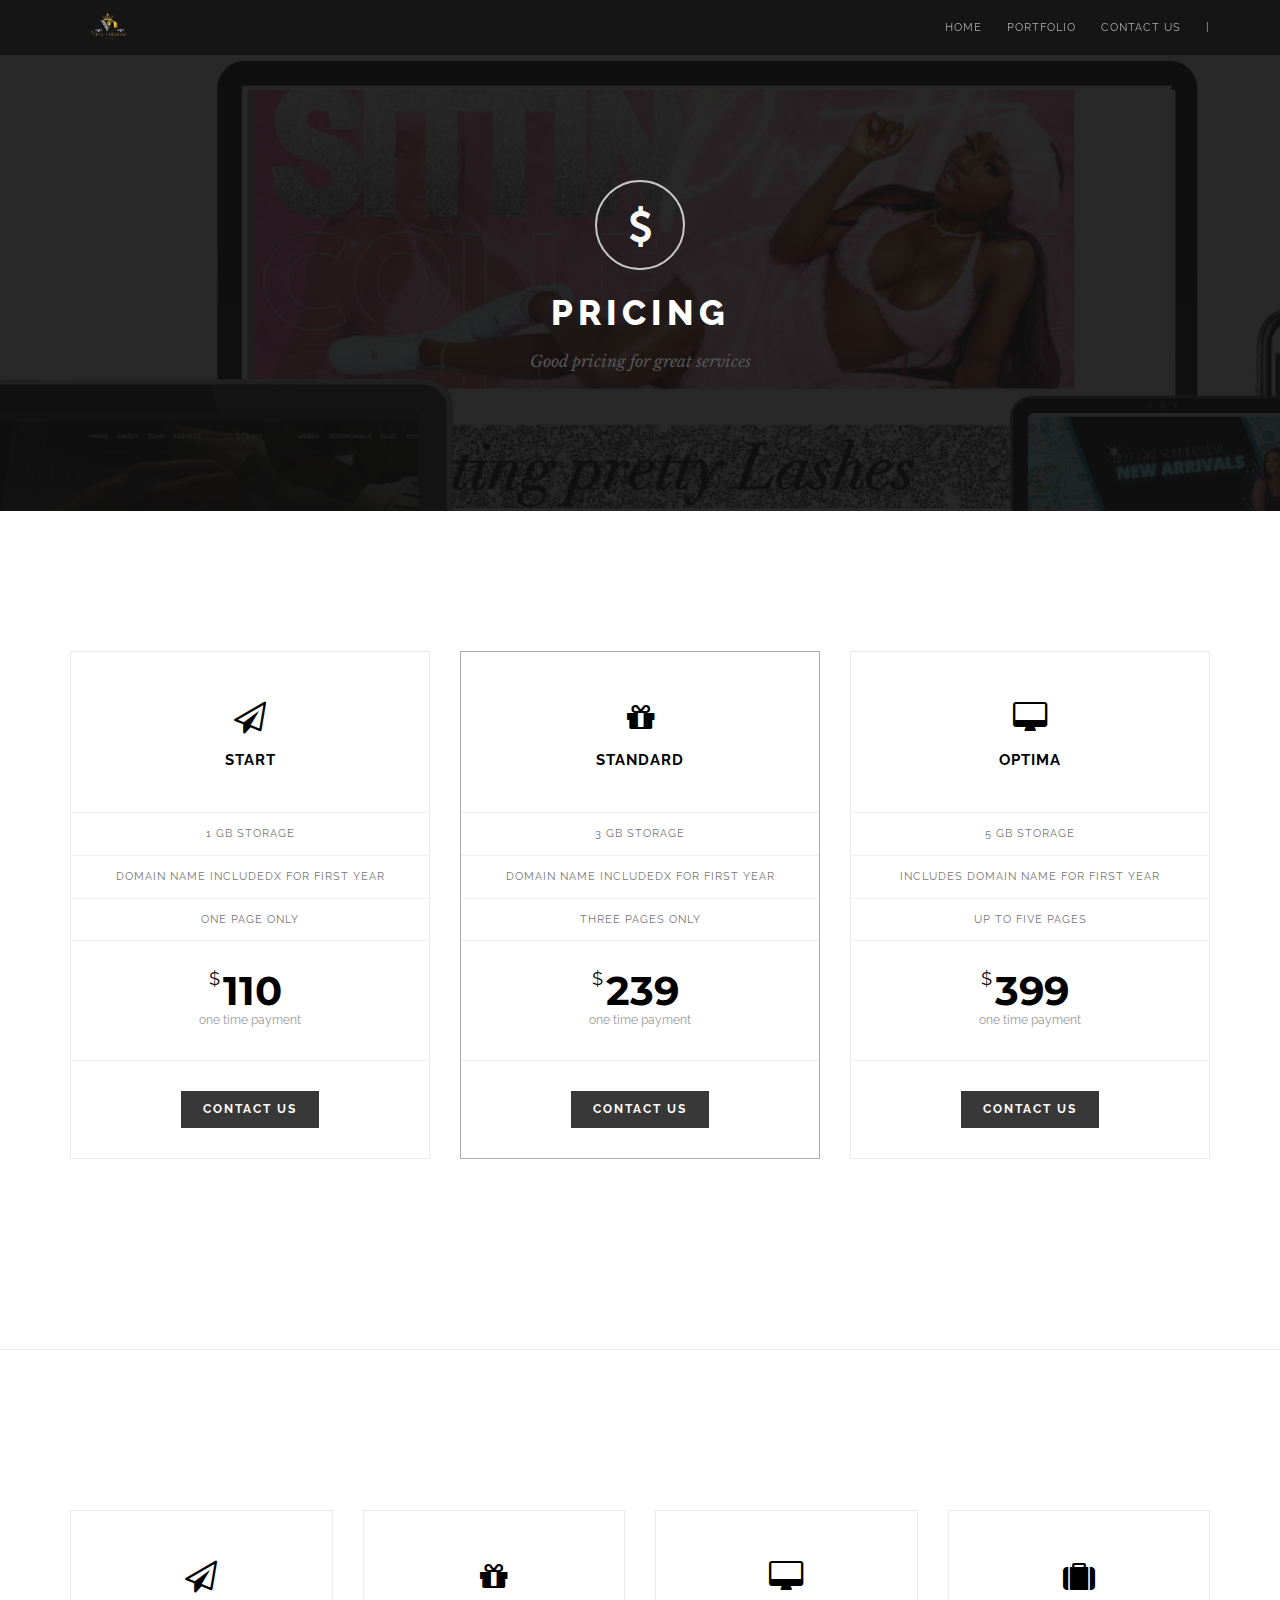
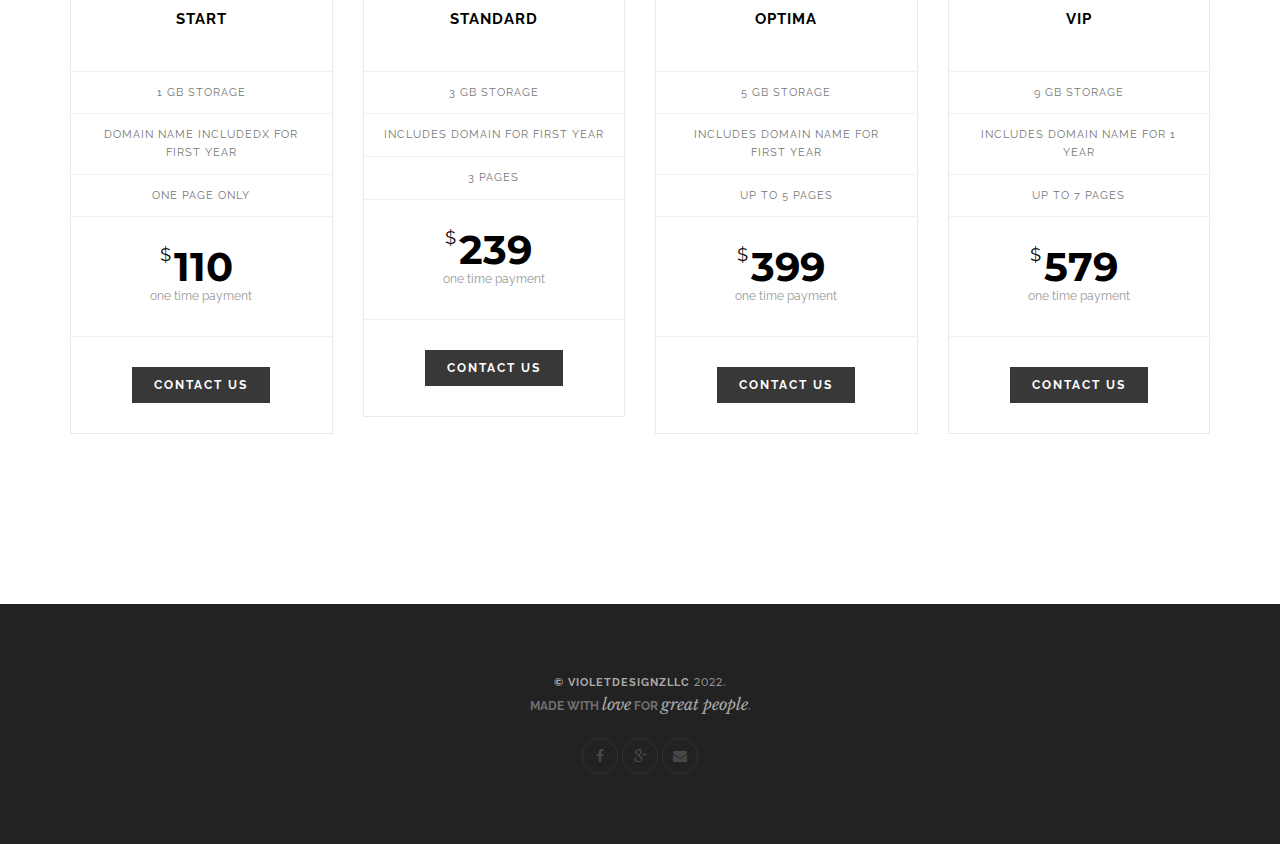
==== pricing.html @ d128a562 "Update pricing.html" ====
<!-- Change the value of lang="en" attribute if your website's language is not English.
You can find the code of your language here - https://www.w3schools.com/tags/ref_language_codes.asp -->
<!DOCTYPE html>
<html lang="en">

<head>
    <title>Pricing | violet-designz</title>
    <meta name="description" content="">
    <meta name="keywords" content="">
    <meta charset="utf-8">
    <!--[if IE]><meta http-equiv='X-UA-Compatible' content='IE=edge,chrome=1'><![endif]-->
    <meta name="viewport" content="width=device-width, initial-scale=1.0" />
    <!-- Favicons -->
    <link rel="shortcut icon" href="images/favicon.png">
    <link rel="apple-touch-icon" href="images/apple-touch-icon.png">
    <link rel="apple-touch-icon" sizes="72x72" href="images/apple-touch-icon-72x72.png">
    <link rel="apple-touch-icon" sizes="114x114" href="images/apple-touch-icon-114x114.png">
    <!-- CSS -->
    <link rel="stylesheet" href="css/bootstrap.min.css">
    <link rel="stylesheet" href="css/style.css">
    <link rel="stylesheet" href="css/style-responsive.css">

    <link rel="stylesheet" href="css/animate.css">
    <link rel="stylesheet" href="css/animations.min.css">
    <link rel="stylesheet" href="css/vertical-rhythm.min.css">
    <link rel="stylesheet" href="css/owl.carousel.css">
    <link rel="stylesheet" href="css/magnific-popup.css">


    <!-- Color Schemes :: Uncomment one for apply :: -->
    <!-- <link rel="stylesheet" href="css/colors/orange.css"> -->
    <!-- <link rel="stylesheet" href="css/colors/yellow.css"> -->
    <!-- <link rel="stylesheet" href="css/colors/green.css"> -->
    <!-- <link rel="stylesheet" href="css/colors/cyan.css"> -->
    <!-- <link rel="stylesheet" href="css/colors/azure.css"> -->
    <!-- <link rel="stylesheet" href="css/colors/blue.css"> -->
    <!-- <link rel="stylesheet" href="css/colors/blue-extra.css"> -->
    <!-- <link rel="stylesheet" href="css/colors/purple.css"> -->
    <!-- <link rel="stylesheet" href="css/colors/purple-extra.css"> -->
    <!-- <link rel="stylesheet" href="css/colors/brown.css"> -->
    <!-- <link rel="stylesheet" href="css/colors/brown-extra.css"> -->
    <!-- <link rel="stylesheet" href="css/colors/red-extra.css"> -->
    <!-- <link rel="stylesheet" href="css/colors/pink.css"> -->
    <!-- <link rel="stylesheet" href="css/colors/black.css"> -->

</head>

<body class="appear-animate">

    <!-- Page Loader -->
    <div class="page-loader">
        <b class="spinner">Loading...</b>
    </div>
    <!-- End Page Loader -->

    <!-- Page Wrap -->
    <div class="page" id="top">


        <!-- Navigation panel -->
        <nav class="main-nav dark stick-fixed">
            <div class="container relative clearfix">

                <!-- Logo ( * your text or image into link tag *) -->
                <div class="nav-logo-wrap local-scroll">
                    <a href="#top" class="logo"><img src="img/logo.png" width="80" height="27" alt="" /></a>
                </div>

                <div class="mobile-nav"><i class="fa fa-bars"></i></div>

                <!-- Main Menu -->
                <div class="inner-nav desktop-nav">
                    <ul class="clearlist scroll-nav local-scroll">
                        <li class="active"><a href="index.html">Home</a></li>
                        <li><a href="#portfolio">Portfolio</a></li>
                        <li><a href="index.html">Contact us</a></li>
                        <li class="hidden-xs hidden-sm hidden-md"><a>|</a></li>


                    </ul>
                </div>

            </div>
        </nav>
        <!-- End Navigation panel -->


        <!-- Home Section -->
        <section class="page-section bg-dark-alfa-90" data-background="img/computerimg.png">
            <div class="container relative pt-40">

                <div class="align-center">

                    <div class="big-icon">
                        <i class="fa fa-usd"></i>
                    </div>

                    <h3 class="section-title">Pricing</h3>

                    <div class="section-heading">Good pricing for great services</div>

                </div>

            </div>
        </section>
        <!-- End Home Section -->


        <!-- Section -->
        <section class="page-section">
            <div class="container">

                <!-- Pricing row -->
                <div class="row multi-columns-row">

                    <!-- Pricing Item -->
                    <div class="col-sm-4 col-md-4 col-lg-4">
                        <div class="pricing-item">
                            <div class="pricing-item-inner">
                                <div class="pricing-wrap">

                                    <!-- Icon (Simple-line-icons) -->
                                    <div class="pricing-icon">
                                        <i class="fa fa-paper-plane-o"></i>
                                    </div>

                                    <!-- Pricing Title -->
                                    <div class="pricing-title">
                                        Start
                                    </div>

                                    <!-- Pricing Features -->
                                    <div class="pricing-features">
                                        <ul class="sf-list pr-list">
                                            <li>1 Gb Storage</li>
                                            <li> Domain Name includedx for first year</li>
                                            <li>one page only</li>
                                        </ul>
                                    </div>



                                    <div class="pricing-num">
                                        <sup>$</sup>110
                                    </div>

                                    <div class="pr-per">
                                        one time payment
                                    </div>

                                    <!-- Button -->
                                    <div class="pr-button">
                                        <a href="ui-forms.html" class="btn btn-mod">Contact Us</a>
                                    </div>

                                </div>
                            </div>
                        </div>
                    </div>
                    <!-- End Pricing Item -->

                    <!-- Pricing Item -->
                    <div class="col-sm-4 col-md-4 col-lg-4">
                        <div class="pricing-item main">
                            <div class="pricing-item-inner">
                                <div class="pricing-wrap">

                                    <!-- Icon (Simple-line-icons) -->
                                    <div class="pricing-icon">
                                        <i class="fa fa-gift"></i>
                                    </div>

                                    <!-- Pricing Title -->
                                    <div class="pricing-title">
                                        Standard
                                    </div>

                                    <!-- Pricing Features -->
                                    <div class="pricing-features">
                                        <ul class="sf-list pr-list">
                                            <li>3 Gb Storage</li>
                                            <li>DOMAIN NAME INCLUDEDX FOR FIRST YEAR</li>
                                            <li>three pages only</li>
                                        </ul>
                                    </div>



                                    <div class="pricing-num">
                                        <sup>$</sup>239
                                    </div>

                                    <div class="pr-per">
                                        one time payment
                                    </div>


                                    <!-- Button -->
                                    <div class="pr-button">
                                        <a href="ui-forms.html" class="btn btn-mod">Contact Us</a>
                                    </div>

                                </div>
                            </div>
                        </div>
                    </div>
                    <!-- End Pricing Item -->

                    <!-- Pricing Item -->
                    <div class="col-sm-4 col-md-4 col-lg-4">
                        <div class="pricing-item">
                            <div class="pricing-item-inner">
                                <div class="pricing-wrap">

                                    <!-- Icon (Simple-line-icons) -->
                                    <div class="pricing-icon">
                                        <i class="fa fa-desktop"></i>
                                    </div>

                                    <!-- Pricing Title -->
                                    <div class="pricing-title">
                                        Optima
                                    </div>

                                    <!-- Pricing Features -->
                                    <div class="pricing-features">
                                        <ul class="sf-list pr-list">
                                            <li>5 Gb Storage</li>
                                            <li>includes domain name for first year</li>
                                            <li>up to five pages</li>
                                        </ul>
                                    </div>



                                    <div class="pricing-num">
                                        <sup>$</sup>399
                                    </div>

                                    <div class="pr-per">
                                        one time payment
                                    </div>


                                    <!-- Button -->
                                    <div class="pr-button">
                                        <a href="ui-forms.html" class="btn btn-mod">Contact Us</a>
                                    </div>

                                </div>
                            </div>
                        </div>
                    </div>
                    <!-- End Pricing Item -->

                </div>
                <!-- End Pricing row -->

            </div>
        </section>
        <!-- End Section -->

        <hr />

        <!-- Section -->
        <section class="page-section">
            <div class="container">

                <!-- Pricing row -->
                <div class="row multi-columns-row">

                    <!-- Pricing Item -->
                    <div class="col-sm-6 col-md-3 col-lg-3">
                        <div class="pricing-item">
                            <div class="pricing-item-inner">
                                <div class="pricing-wrap">

                                    <!-- Icon (Simple-line-icons) -->
                                    <div class="pricing-icon">
                                        <i class="fa fa-paper-plane-o"></i>
                                    </div>

                                    <!-- Pricing Title -->
                                    <div class="pricing-title">
                                        Start
                                    </div>

                                    <!-- Pricing Features -->
                                    <div class="pricing-features">
                                        <ul class="sf-list pr-list">
                                            <li>1 Gb Storage</li>
                                            <li> Domain Name includedx for first year</li>
                                            <li>one page only</li>
                                        </ul>
                                    </div>



                                    <div class="pricing-num">
                                        <sup>$</sup>110
                                    </div>

                                    <div class="pr-per">
                                        one time payment
                                    </div>

                                    <!-- Button -->
                                    <div class="pr-button">
                                        <a href="ui-forms.html" class="btn btn-mod">Contact Us</a>
                                    </div>

                                </div>
                            </div>
                        </div>
                    </div>
                    <!-- End Pricing Item -->

                    <!-- Pricing Item -->
                    <div class="col-sm-6 col-md-3 col-lg-3">
                        <div class="pricing-item">
                            <div class="pricing-item-inner">
                                <div class="pricing-wrap">

                                    <!-- Icon (Simple-line-icons) -->
                                    <div class="pricing-icon">
                                        <i class="fa fa-gift"></i>
                                    </div>

                                    <!-- Pricing Title -->
                                    <div class="pricing-title">
                                        Standard
                                    </div>

                                    <!-- Pricing Features -->
                                    <div class="pricing-features">
                                        <ul class="sf-list pr-list">
                                            <li>3 Gb Storage</li>
                                            <li>includes domain for first year</li>
                                            <li>3 pages</li>
                                        </ul>
                                    </div>



                                    <div class="pricing-num">
                                        <sup>$</sup>239
                                    </div>

                                    <div class="pr-per">
                                        one time payment
                                    </div>


                                    <!-- Button -->
                                    <div class="pr-button">
                                        <a href="ui-forms.html" class="btn btn-mod">Contact Us</a>
                                    </div>

                                </div>
                            </div>
                        </div>
                    </div>
                    <!-- End Pricing Item -->

                    <!-- Pricing Item -->
                    <div class="col-sm-6 col-md-3 col-lg-3">
                        <div class="pricing-item">
                            <div class="pricing-item-inner">
                                <div class="pricing-wrap">

                                    <!-- Icon (Simple-line-icons) -->
                                    <div class="pricing-icon">
                                        <i class="fa fa-desktop"></i>
                                    </div>

                                    <!-- Pricing Title -->
                                    <div class="pricing-title">
                                        Optima
                                    </div>

                                    <!-- Pricing Features -->
                                    <div class="pricing-features">
                                        <ul class="sf-list pr-list">
                                            <li>5 Gb Storage</li>
                                            <li>includes domain name for first year</li>
                                            <li>up to 5 pages</li>
                                        </ul>
                                    </div>



                                    <div class="pricing-num">
                                        <sup>$</sup>399
                                    </div>

                                    <div class="pr-per">
                                        one time payment
                                    </div>


                                    <!-- Button -->
                                    <div class="pr-button">
                                        <a href="ui-forms.html" class="btn btn-mod">Contact Us</a>
                                    </div>

                                </div>
                            </div>
                        </div>
                    </div>
                    <!-- End Pricing Item -->

                    <!-- Pricing Item -->
                    <div class="col-sm-6 col-md-3 col-lg-3">
                        <div class="pricing-item">
                            <div class="pricing-item-inner">
                                <div class="pricing-wrap">

                                    <!-- Icon (Simple-line-icons) -->
                                    <div class="pricing-icon">
                                        <i class="fa fa-suitcase"></i>
                                    </div>

                                    <!-- Pricing Title -->
                                    <div class="pricing-title">
                                        VIP
                                    </div>

                                    <!-- Pricing Features -->
                                    <div class="pricing-features">
                                        <ul class="pr-list">
                                            <li>9 Gb Storage</li>
                                            <li>includes domain name for 1 year</li>
                                            <li>up to 7 pages</li>
                                        </ul>
                                    </div>



                                    <div class="pricing-num">
                                        <sup>$</sup>579
                                    </div>

                                    <div class="pr-per">
                                        one time payment
                                    </div>

                                    <!-- Button -->
                                    <div class="pr-button">
                                        <a href="ui-forms.html" class="btn btn-mod">Contact Us</a>
                                    </div>

                                </div>
                            </div>
                        </div>
                    </div>
                    <!-- End Pricing Item -->

                </div>
                <!-- End Pricing row -->

            </div>
        </section>
        <!-- End Section -->


        <!-- Foter -->
        <footer class="small-section bg-dark footer">
            <div class="container">

                <!-- Footer Text -->
                <div class="footer-text">

                    <!-- Copyright -->
                    <div class="footer-copy">
                        <a href="http://themeforest.net/user/theme-guru/portfolio" target="_blank">&copy;
                            violetdesignzllc
                            <span class="number">2022</span></a>.
                    </div>
                    <!-- End Copyright -->

                    <div class="footer-made">
                        Made with <span class="serif">love</span>
                        for <span class="serif">great people</span>.
                    </div>

                </div>
                <!-- End Footer Text -->

                <!-- Social Links -->
                <div class="footer-social-links">
                    <div class="social-links tooltip-bot">
                        <a href="https://www.facebook.com/adrienne.gossett.5" title="Facebook" target="_blank"><i
                                class="fa fa-facebook"></i></a>
                        <a href="https://www.google.com/search?q=violet%20designz&rlz=1C5CHFA_enUS908US909&oq=violetdesignz&aqs=chrome..69i57.3572j0j15&sourceid=chrome&ie=UTF-8&tbs=lf:1,lf_ui:2&tbm=lcl&rflfq=1&num=10&rldimm=7537184799913082734&lqi=Cg52aW9sZXQgZGVzaWdueloQIg52aW9sZXQgZGVzaWduepIBEHdlYnNpdGVfZGVzaWduZXKqARYQASoSIg52aW9sZXQgZGVzaWdueigA&ved=2ahUKEwjJqZjlqOf4AhUcDkQIHR7uCV4QvS56BAgWEAE&sa=X&rlst=f"
                            title="Google+" target="_blank"><i class="fa fa-google-plus"></i></a>
                        <a href="violetdesignzllc@gmail.com" title="E-mail" target="_blank"><i
                                class="fa fa-envelope"></i></a>
                    </div>
                </div>
                <!-- End Social Links -->

            </div>
        </footer>
        <!-- End Foter -->


    </div>
    <!-- End Page Wrap -->




    <!-- JS -->
    <script type="text/javascript" src="js/jquery-3.5.1.min.js"></script>
    <script type="text/javascript" src="js/jquery-migrate-1.4.1.min.js"></script>
    <script type="text/javascript" src="js/jquery-migrate-1.2.1.min.js"></script>
    <script type="text/javascript" src="js/jquery.easing.1.3.js"></script>
    <script type="text/javascript" src="js/bootstrap.min.js"></script>
    <script type="text/javascript" src="js/SmoothScroll.js"></script>
    <script type="text/javascript" src="js/jquery.scrollTo.min.js"></script>
    <script type="text/javascript" src="js/jquery.localScroll.min.js"></script>
    <script type="text/javascript" src="js/jquery.ba-hashchange.min.js"></script>
    <script type="text/javascript" src="js/jquery.viewport.mini.js"></script>
    <script type="text/javascript" src="js/jquery.countTo.js"></script>
    <script type="text/javascript" src="js/jquery.appear.js"></script>
    <script type="text/javascript" src="js/jquery.sticky.js"></script>
    <script type="text/javascript" src="js/jquery.parallax-1.1.3.js"></script>
    <script type="text/javascript" src="js/jquery.fitvids.js"></script>
    <script type="text/javascript" src="js/owl.carousel.min.js"></script>
    <script type="text/javascript" src="js/isotope.pkgd.min.js"></script>
    <script type="text/javascript" src="js/imagesloaded.pkgd.min.js"></script>
    <script type="text/javascript" src="js/jquery.magnific-popup.min.js"></script>
    <script type="text/javascript" src="js/all.js"></script>
    <script type="text/javascript" src="js/contact-form.js"></script>
    <script type="text/javascript" src="js/animations.min.js"></script>
    <!--[if lt IE 10]><script type="text/javascript" src="js/placeholder.js"></script><![endif]-->

</body>

</html>
---- css/style.css ----
@charset "utf-8";
/*------------------------------------------------------------------
[Master Stylesheet]

Project:    BigStream
Version:    1.5.9
Last change:    11.09.2018
Primary use:    MultiPurpose One Page Template  
-------------------------------------------------------------------*/

@import "font-awesome.min.css";
@import "simple-line-icons.css";
@import url(https://fonts.googleapis.com/css?family=Raleway:300,400,700,800);
@import url(https://fonts.googleapis.com/css?family=Libre+Baskerville:400,700,400italic);
@import url(https://fonts.googleapis.com/css?family=Montserrat:700,400&text=1234567890);


/*------------------------------------------------------------------
[Table of contents]

1. Common styles
2. Page loader / .page-loader
3. Typography
4. Buttons
5. Forms fields
6. Home sections / .home-section
    6.1. Home content
    6.2. Scroll down icon
    6.3. Headings styles
7. Compact bar / .nav-bar-compact
8. Classic menu bar / .main-nav
9. Sections styles / .page-section, .small-section, .split-section
10. Services / .service-grid
11. Alternative services / .alt-service-grid
12. Team / .team-grid
13. Features
14. Benefits (Process)
15. Counters
16. Portfolio / #portfolio
    16.1. Works filter
    16.2. Works grid
    16.3. Works full view
17. Banner section
18. Testimonial
    18.1. Logotypes
19. Last posts (blog section)
20. Newsletter
21. Contact section
    21.1. Contact form
22. Bottom menu / .bot-menu
23. Google maps  /.google-map
24. Footer / .footer
25. Blog
    25.1. Pagination
    25.2. Comments
    25.3. Sidebar
26. Pricing
27. Shortcodes
    27.1. Owl Carousel
    27.2. Tabs
    27.3. Tabs minimal
    27.4. Alert messages
    27.5. Accordion
    27.6. Toggle
    27.7. Progress bars
    27.8. Font icons examples
    27.9. Intro page
28. Bootstrap multicolumn grid


/*------------------------------------------------------------------
# [Color codes]

# Red (active elements, links) #e41919
# Black (text) #000
# Dark #222
# Dark Lighter #252525
# Gray #f4f4f4
# Gray Lighter #f8f8f8
# Mid grey #5f5f5f
# Borders #e9e9e9
# Orange #f47631
# Yellow #ffce02
# Cyan #27c5c3
# Green #58bf44
# Blue #43a5de
# Purple #375acc
# Red #e13939
# */


/*------------------------------------------------------------------
[Typography]

Body:               14px/1.6 Raleway, arial, sans-serif;
Headers:            Raleway, arial, sans-serif;
Serif:              Libre Baskerville", "Times New Roman", Times, serif;
Section Title:      35px/1.3 Raleway, arial, sans-serif;
Section Heading:    16px/1.3 Libre Baskerville", "Times New Roman", Times, serif;
Section Text:       17px/1.8 Raleway, arial, sans-serif;

-------------------------------------------------------------------*/


/* ==============================
   Common styles
   ============================== */

.align-center {
	text-align: center !important;
}

.align-left {
	text-align: left !important;
}

.align-right {
	text-align: right !important;
}

.left {
	float: left !important;
}

.right {
	float: right !important;
}

.relative {
	position: relative;
}

.hidden {
	display: none;
}

.inline-block {
	display: inline-block;
}

.white {
	color: #fff !important;
}

.black {
	color: #000 !important;
}

.color {
	color: #e41919 !important;
}

.stick-fixed {
	position: fixed !important;
	top: 0;
	left: 0;
}

::-moz-selection {
	color: #fff;
	background: #000;
}

::-webkit-selection {
	color: #fff;
	background: #000;
}

::selection {
	color: #fff;
	background: #000;
}

.animate,
.animate * {
	-webkit-transition: all 0.27s cubic-bezier(0.000, 0.000, 0.580, 1.000);
	-moz-transition: all 0.27s cubic-bezier(0.000, 0.000, 0.580, 1.000);
	-o-transition: all 0.27s cubic-bezier(0.000, 0.000, 0.580, 1.000);
	-ms-transition: all 0.27s cubic-bezier(0.000, 0.000, 0.580, 1.000);
	transition: all 0.27s cubic-bezier(0.000, 0.000, 0.580, 1.000);
}

.no-animate,
.no-animate * {
	-webkit-transition: 0 none !important;
	-moz-transition: 0 none !important;
	-ms-transition: 0 none !important;
	-o-transition: 0 none !important;
	transition: 0 none !important;
}

.shadow {
	-webkit-box-shadow: 0px 3px 50px rgba(0, 0, 0, .15);
	-moz-box-shadow: 0px 3px 50px rgba(0, 0, 0, .15);
	box-shadow: 0px 3px 50px rgba(0, 0, 0, .15);
}

.white-shadow {
	-webkit-box-shadow: 0px 0px 200px rgba(255, 255, 255, .2);
	-moz-box-shadow: 0px 0px 200px rgba(255, 255, 255, .2);
	box-shadow: 0px 0px 200px rgba(255, 255, 255, .2);
}

.clearlist,
.clearlist li {
	list-style: none;
	padding: 0;
	margin: 0;
	background: none;
}

.full-wrapper {
	margin: 0 2%;
}

html {
	overflow-y: scroll;
	-ms-overflow-style: scrollbar;
}

html,
body {
	height: 100%;
	-webkit-font-smoothing: antialiased;
}

.page {
	overflow: hidden;
}

.body-masked {
	display: none;
	width: 100%;
	height: 100%;
	position: fixed;
	top: 0;
	left: 0;
	background: #fff url(../images/loader.gif) no-repeat center center;
	z-index: 100000;
}

.mask-delay {
	-webkit-animation-delay: 0.75s;
	-moz-animation-delay: 0.75s;
	animation-delay: 0.75s;
}

.mask-speed {
	-webkit-animation-duration: 0.25s !important;
	-moz-animation-duration: 0.25s !important;
	animation-duration: 0.25s !important;
}

iframe {
	border: none;
}

a,
b,
div,
ul,
li {
	-webkit-tap-highlight-color: rgba(0, 0, 0, 0);
	-webkit-tap-highlight-color: transparent;
	-moz-outline-: none;
}

a:focus,
a:active {
	-moz-outline: none;
	outline: none;
}

img:not([draggable]),
embed,
object,
video {
	max-width: 100%;
	height: auto;
}


/* ==============================
   Page loader
   ============================== */


.page-loader {
	display: block;
	width: 100%;
	height: 100%;
	position: fixed;
	top: 0;
	left: 0;
	background: #dadada;
	z-index: 100000;
}

@-webkit-keyframes spinner {
	0% {
		-webkit-transform: rotate(0deg);
		-moz-transform: rotate(0deg);
		-ms-transform: rotate(0deg);
		-o-transform: rotate(0deg);
		transform: rotate(0deg);
	}

	100% {
		-webkit-transform: rotate(360deg);
		-moz-transform: rotate(360deg);
		-ms-transform: rotate(360deg);
		-o-transform: rotate(360deg);
		transform: rotate(360deg);
	}
}

@-moz-keyframes spinner {
	0% {
		-webkit-transform: rotate(0deg);
		-moz-transform: rotate(0deg);
		-ms-transform: rotate(0deg);
		-o-transform: rotate(0deg);
		transform: rotate(0deg);
	}

	100% {
		-webkit-transform: rotate(360deg);
		-moz-transform: rotate(360deg);
		-ms-transform: rotate(360deg);
		-o-transform: rotate(360deg);
		transform: rotate(360deg);
	}
}

@-o-keyframes spinner {
	0% {
		-webkit-transform: rotate(0deg);
		-moz-transform: rotate(0deg);
		-ms-transform: rotate(0deg);
		-o-transform: rotate(0deg);
		transform: rotate(0deg);
	}

	100% {
		-webkit-transform: rotate(360deg);
		-moz-transform: rotate(360deg);
		-ms-transform: rotate(360deg);
		-o-transform: rotate(360deg);
		transform: rotate(360deg);
	}
}

@keyframes spinner {
	0% {
		-webkit-transform: rotate(0deg);
		-moz-transform: rotate(0deg);
		-ms-transform: rotate(0deg);
		-o-transform: rotate(0deg);
		transform: rotate(0deg);
	}

	100% {
		-webkit-transform: rotate(360deg);
		-moz-transform: rotate(360deg);
		-ms-transform: rotate(360deg);
		-o-transform: rotate(360deg);
		transform: rotate(360deg);
	}
}

.spinner {
	display: inline-block;
	width: 8em;
	height: 8em;
	margin: 1.5em;
	margin: -4em 0 0 -4em;
	position: absolute;
	top: 50%;
	left: 50%;
	color: #999;
	background: #f1f1f1;
	text-align: center;
	line-height: 8em;
	font-weight: 400;

	-webkit-border-radius: 50%;
	-moz-border-radius: 50%;
	border-radius: 50%;
}

/* :not(:required) hides this rule from IE9 and below */
.spinner:not(:required) {
	-webkit-animation: spinner 1500ms infinite linear;
	-moz-animation: spinner 1500ms infinite linear;
	-ms-animation: spinner 1500ms infinite linear;
	-o-animation: spinner 1500ms infinite linear;
	animation: spinner 1500ms infinite linear;
	-webkit-border-radius: 0.5em;
	-moz-border-radius: 0.5em;
	-ms-border-radius: 0.5em;
	-o-border-radius: 0.5em;
	border-radius: 0.5em;
	-webkit-box-shadow: #f7f7f7 1.5em 0 0 0, #f7f7f7 1.1em 1.1em 0 0, #f7f7f7 0 1.5em 0 0, #f7f7f7 -1.1em 1.1em 0 0, #f7f7f7 -1.5em 0 0 0, #f7f7f7 -1.1em -1.1em 0 0, #f7f7f7 0 -1.5em 0 0, #f7f7f7 1.1em -1.1em 0 0;
	-moz-box-shadow: #f7f7f7 1.5em 0 0 0, #f7f7f7 1.1em 1.1em 0 0, #f7f7f7 0 1.5em 0 0, #f7f7f7 -1.1em 1.1em 0 0, #f7f7f7 -1.5em 0 0 0, #f7f7f7 -1.1em -1.1em 0 0, #f7f7f7 0 -1.5em 0 0, #f7f7f7 1.1em -1.1em 0 0;
	box-shadow: #f7f7f7 1.5em 0 0 0, #f7f7f7 1.1em 1.1em 0 0, #f7f7f7 0 1.5em 0 0, #f7f7f7 -1.1em 1.1em 0 0, #f7f7f7 -1.5em 0 0 0, #f7f7f7 -1.1em -1.1em 0 0, #f7f7f7 0 -1.5em 0 0, #f7f7f7 1.1em -1.1em 0 0;
	background: none;
	display: inline-block;
	font-size: 16px;
	width: 1em;
	height: 1em;
	overflow: hidden;
	text-indent: 100%;
	margin: -0.5em 0 0 -0.5em;
	position: absolute;
	top: 50%;
	left: 50%;

}


/* ==============================
   Typography
   ============================== */

body {
	color: #000;
	font-size: 14px;
	font-family: Raleway, arial, sans-serif;
	line-height: 1.6;
	-webkit-font-smoothing: antialiased;
}

a {
	color: #e41919;
	text-decoration: none;
}

a:hover {
	color: #e41919;
	text-decoration: underline;
}

h1,
h2,
h3,
h4,
h5,
h6 {
	line-height: 1.4;
	font-weight: 700;
}

h1 {
	font-size: 32px;
}

h2 {
	font-size: 28px;
}

p {
	margin: 0 0 1.5em 0;
}

ul,
ol {
	margin: 0 0 1.5em 0;
}

blockquote {
	margin: 3em 0 3em 0;
	border-width: 1px;
	border: 1px solid #eaeaea;
	padding: 2em;
	background: none;
	text-align: left;
	font-family: "Libre Baskerville", "Times New Roman", Times, serif;
	font-size: 13px;
	font-style: normal;
	line-height: 1.7;
	color: #777;
}

blockquote p {
	margin-bottom: 1em;
	font-size: 18px;
	font-style: normal;
	color: #212121;
	line-height: 1.6;
}

blockquote footer {
	margin-top: -10px;
	font-size: 13px;
	font-family: Raleway, arial, sans-serif;
}

dl dt {
	margin-bottom: 5px;
}

dl dd {
	margin-bottom: 15px;
}

pre {
	background-color: #f9f9f9;
	border-color: #ddd;

}

hr {
	background-color: #eaeaea;
}

hr.white {
	border-color: rgba(255, 255, 255, .35);
	background: rgba(255, 255, 255, .35);
}

hr.black {
	border-color: rgba(0, 0, 0, .85);
	background: rgba(0, 0, 0, .85);
}

.uppercase {
	text-transform: uppercase;
	letter-spacing: 1px;
}

.serif {
	font-family: "Libre Baskerville", "Times New Roman", Times, serif;
	font-style: italic;
	font-weight: normal;
}

.normal {
	font-weight: normal;
}

.strong {
	font-weight: 700 !important;
}

.lead {
	margin: 1em 0 2em 0;
	font-size: 140%;
	line-height: 1.6;
}

.text {
	font-size: 16px;
	font-weight: 300;
	color: #5f5f5f;
	line-height: 1.8;
}

.text h1,
.text h2,
.text h3,
.text h4,
.text h5,
.text h6 {
	color: #000;
}

.number {
	font-family: Montserrat, arial, sans-serif;
	font-weight: 400;
}

.big-icon {
	display: block;
	width: 90px;
	height: 90px;
	margin: 0 auto 20px;
	border: 2px solid rgba(255, 255, 255, .75);
	text-align: center;
	line-height: 90px;
	font-size: 40px;
	color: rgba(255, 255, 255, .97);

	-webkit-border-radius: 50%;
	-moz-border-radius: 50%;
	border-radius: 50%;

	-webkit-transition: all 0.27s cubic-bezier(0.000, 0.000, 0.580, 1.000);
	-moz-transition: all 0.27s cubic-bezier(0.000, 0.000, 0.580, 1.000);
	-o-transition: all 0.27s cubic-bezier(0.000, 0.000, 0.580, 1.000);
	-ms-transition: all 0.27s cubic-bezier(0.000, 0.000, 0.580, 1.000);
	transition: all 0.27s cubic-bezier(0.000, 0.000, 0.580, 1.000);
}

.big-icon .fa-play {
	position: relative;
	left: 3px;
}

.big-icon-link {
	display: inline-block;
	text-decoration: none;
}

.big-icon-link:hover {
	border-color: transparent !important;
}

.big-icon-link:hover .big-icon {
	border-color: #fff;
	color: #fff;

	-webkit-transition: 0 none !important;
	-moz-transition: 0 none !important;
	-ms-transition: 0 none !important;
	-o-transition: 0 none !important;
	transition: 0 none !important;
}

.big-icon-link:active .big-icon {
	-webkit-transform: scale(0.99);
	-moz-transform: scale(0.99);
	-o-transform: scale(0.99);
	-ms-transform: scale(0.99);
	transform: scale(0.99);
}

.wide-heading {
	display: block;
	margin-bottom: 10px;
	font-size: 48px;
	font-weight: 800;
	letter-spacing: 5px;
	text-align: center;
	text-transform: uppercase;
	color: rgba(255, 255, 255, .87);

	-webkit-transition: all 0.27s cubic-bezier(0.000, 0.000, 0.580, 1.000);
	-moz-transition: all 0.27s cubic-bezier(0.000, 0.000, 0.580, 1.000);
	-o-transition: all 0.27s cubic-bezier(0.000, 0.000, 0.580, 1.000);
	-ms-transition: all 0.27s cubic-bezier(0.000, 0.000, 0.580, 1.000);
	transition: all 0.27s cubic-bezier(0.000, 0.000, 0.580, 1.000);
}

.big-icon-link:hover,
.big-icon-link:hover .wide-heading {
	color: #fff;
	text-decoration: none;
}

.sub-heading {
	font-family: "Libre Baskerville", "Times New Roman", Times, serif;
	font-size: 16px;
	font-style: italic;
	text-align: center;
	line-height: 1.3;
	color: rgba(255, 255, 255, .75);
}

.big-icon.black {
	color: #000;
	border-color: rgba(0, 0, 0, .75);
}

.big-icon-link:hover .big-icon.black {
	color: #000;
	border-color: #000;
}

.wide-heading.black {
	color: rgba(0, 0, 0, .87);
}

.big-icon-link.black:hover,
.big-icon-link:hover .wide-heading.black {
	color: #000;
	text-decoration: none;
}

.sub-heading.black {
	color: rgba(0, 0, 0, .75);
}



/* ==============================
   Buttons
   ============================== */

.btn-mod,
a.btn-mod {
	-moz-box-sizing: border-box;
	box-sizing: border-box;
	padding: 8px 20px 7px;
	color: #fff;
	background: rgba(34, 34, 34, .9);
	border: 2px solid transparent;
	font-size: 12px;
	font-weight: 700;
	text-transform: uppercase;
	text-decoration: none;
	letter-spacing: 2px;

	-webkit-border-radius: 0;
	-moz-border-radius: 0;
	border-radius: 0;

	-webkit-transition: all 0.2s cubic-bezier(0.000, 0.000, 0.580, 1.000);
	-moz-transition: all 0.2s cubic-bezier(0.000, 0.000, 0.580, 1.000);
	-o-transition: all 0.2s cubic-bezier(0.000, 0.000, 0.580, 1.000);
	-ms-transition: all 0.2s cubic-bezier(0.000, 0.000, 0.580, 1.000);
	transition: all 0.2s cubic-bezier(0.000, 0.000, 0.580, 1.000);
}

.btn-mod:hover,
.btn-mod:focus,
a.btn-mod:hover,
a.btn-mod:focus {
	font-weight: 700;
	color: rgba(255, 255, 255, .85);
	background: rgba(0, 0, 0, .7);
	text-decoration: none;
}

.btn-mod:active {
	cursor: pointer !important;
}

.btn-mod.btn-small {
	padding: 6px 15px 5px;
	font-size: 11px;
	letter-spacing: 1px;
}

.btn-mod.btn-medium {
	padding: 12px 27px 11px;
	font-size: 12px;
}

.btn-mod.btn-large {
	padding: 15px 40px 14px;
	font-size: 13px;
}

.btn-mod.btn-glass {
	color: rgba(255, 255, 255, .75);
	background: rgba(0, 0, 0, .40);
}

.btn-mod.btn-glass:hover,
.btn-mod.btn-glass:focus {
	color: rgba(255, 255, 255, 1);
	background: rgba(0, 0, 0, 1);
}

.btn-mod.btn-border {
	color: #151515;
	border: 2px solid #151515;
	background: transparent;
}

.btn-mod.btn-border:hover,
.btn-mod.btn-border:focus {
	color: #fff;
	border-color: transparent;
	background: #000;
}

.btn-mod.btn-border-c {
	color: #e41919;
	border: 2px solid #e41919;
	background: transparent;
}

.btn-mod.btn-border-c:hover,
.btn-mod.btn-border-c:focus {
	color: #fff;
	border-color: transparent;
	background: #e41919;
}

.btn-mod.btn-border-w {
	color: #fff;
	border: 2px solid rgba(255, 255, 255, .75);
	background: transparent;
}

.btn-mod.btn-border-w:hover,
.btn-mod.btn-border-w:focus {
	color: #000;
	border-color: transparent;
	background: #fff;
}

.btn-mod.btn-w {
	color: #000;
	background: rgba(255, 255, 255, .9);
}

.btn-mod.btn-w:hover,
.btn-mod.btn-w:focus {
	color: #000;
	background: #fff;
}

.btn-mod.btn-w-color {
	color: #e41919;
	background: #fff;
}

.btn-mod.btn-w-color:hover,
.btn-mod.btn-w-color:focus {
	color: #151515;
	background: #fff;
}

.btn-mod.btn-color {
	color: #fff;
	background: #e41919;
}

.btn-mod.btn-color:hover,
.btn-mod.btn-color:focus {
	color: #fff;
	background: #e41919;
	opacity: .85;
}

.btn-mod.btn-circle {
	-webkit-border-radius: 30px;
	-moz-border-radius: 30px;
	border-radius: 30px;
}

.btn-icon {
	position: relative;
	border: none;
	overflow: hidden;
}

.btn-icon.btn-small {
	overflow: hidden;
}

.btn-icon>span {
	width: 100%;
	height: 50px;
	line-height: 50px;
	margin-top: -25px;
	position: absolute;
	top: 50%;
	left: 0;
	color: #e41919;
	font-size: 48px;
	opacity: .2;

	-webkit-transition: all 0.2s cubic-bezier(0.000, 0.000, 0.580, 1.000);
	-moz-transition: all 0.2s cubic-bezier(0.000, 0.000, 0.580, 1.000);
	-o-transition: all 0.2s cubic-bezier(0.000, 0.000, 0.580, 1.000);
	-ms-transition: all 0.2s cubic-bezier(0.000, 0.000, 0.580, 1.000);
	transition: all 0.2s cubic-bezier(0.000, 0.000, 0.580, 1.000);
}

.btn-icon:hover>span {
	opacity: 0;

	-webkit-transform: scale(2);
	-moz-transform: scale(2);
	-o-transform: scale(2);
	-ms-transform: scale(2);
	transform: scale(2);
}

.btn-icon>span.white {
	color: #fff;
}

.btn-icon>span.black {
	color: #000;
}

.btn-full {
	width: 100%;
}


/* ==============================
   Forms fields
   ============================== */

.form input[type="text"],
.form input[type="email"],
.form input[type="number"],
.form input[type="url"],
.form input[type="search"],
.form input[type="tel"],
.form input[type="password"],
.form input[type="date"],
.form input[type="color"],
.form select {
	height: 38px;
	font-size: 11px;
	font-weight: 400;
	text-transform: uppercase;
	letter-spacing: 1px;
	color: #777;
	border: 1px solid #e9e9e9;

	-webkit-border-radius: 0;
	-moz-border-radius: 0;
	border-radius: 0;

	-webkit-box-shadow: none;
	-moz-box-shadow: none;
	box-shadow: none;
}

.form select {
	font-size: 12px;
}

.form select[multiple] {
	height: auto;
}

.form input[type="text"]:hover,
.form input[type="email"]:hover,
.form input[type="number"]:hover,
.form input[type="url"]:hover,
.form input[type="search"]:hover,
.form input[type="tel"]:hover,
.form input[type="password"]:hover,
.form input[type="date"]:hover,
.form input[type="color"]:hover,
.form select:hover {
	border-color: #ccc;
}

.form input[type="text"]:focus,
.form input[type="email"]:focus,
.form input[type="number"]:focus,
.form input[type="url"]:focus,
.form input[type="search"]:focus,
.form input[type="tel"]:focus,
.form input[type="password"]:focus,
.form input[type="date"]:focus,
.form input[type="color"]:focus,
.form select:focus {
	color: #151515;
	border-color: #151515;
	-webkit-box-shadow: 0 0 3px rgba(21, 21, 21, .3);
	-moz-box-shadow: 0 0 3px rgba(21, 21, 21, .3);
	box-shadow: 0 0 3px rgba(21, 21, 21, .3);
}

.form input[type="text"].input-lg,
.form input[type="email"].input-lg,
.form input[type="number"].input-lg,
.form input[type="url"].input-lg,
.form input[type="search"].input-lg,
.form input[type="tel"].input-lg,
.form input[type="password"].input-lg,
.form input[type="date"].input-lg,
.form input[type="color"].input-lg,
.form select.input-lg {
	height: 48px;
}

.form input[type="text"].input-sm,
.form input[type="email"].input-sm,
.form input[type="number"].input-sm,
.form input[type="url"].input-sm,
.form input[type="search"].input-sm,
.form input[type="tel"].input-sm,
.form input[type="password"].input-sm,
.form input[type="date"].input-sm,
.form input[type="color"].input-sm,
.form select.input-sm {
	height: 28px;
}

.form textarea {
	font-size: 11px;
	font-weight: 400;
	text-transform: uppercase !important;
	letter-spacing: 1px;
	color: #777;
	border-color: #e9e9e9;

	-webkit-box-shadow: none;
	-moz-box-shadow: none;
	box-shadow: none;

	-webkit-border-radius: 0;
	-moz-border-radius: 0;
	border-radius: 0;
}

.form textarea:hover {
	border-color: #ccc;
}

.form textarea:focus {
	color: #151515;
	border-color: #151515;
	-webkit-box-shadow: 0 0 3px rgba(21, 21, 21, .3);
	-moz-box-shadow: 0 0 3px rgba(21, 21, 21, .3);
	box-shadow: 0 0 3px rgba(21, 21, 21, .3);
}

.form .form-group {
	margin-bottom: 10px;
}


/* ==============================
   Home sections
   ============================== */

/*
 * Header common styles
 */

.home-section {
	width: 100%;
	display: block;
	position: relative;
	overflow: hidden;
	background-repeat: no-repeat;
	background-attachment: fixed;
	background-position: center center;
	-webkit-background-size: cover;
	-moz-background-size: cover;
	-o-background-size: cover;
	background-size: cover;
}

.home-content {
	display: table;
	width: 100%;
	height: 100%;
	text-align: center;
}


/* Home content */

.home-content {
	position: relative;
}

.home-text {
	display: table-cell;
	height: 100%;
	vertical-align: middle;
}

/* Scroll down icon */

@-webkit-keyframes scroll-down-anim {
	0% {
		top: -7px;
	}

	50% {
		top: 3px;
	}

	100% {
		top: -7px;
	}
}

@-moz-keyframes scroll-down-anim {
	0% {
		top: -7px;
	}

	50% {
		top: 3px;
	}

	100% {
		top: -7px;
	}
}

@-o-keyframes scroll-down-anim {
	0% {
		top: -7px;
	}

	50% {
		top: 3px;
	}

	100% {
		top: -7px;
	}
}

@keyframes scroll-down-anim {
	0% {
		top: -7px;
	}

	50% {
		top: 3px;
	}

	100% {
		top: -7px;
	}
}

.scroll-down {
	width: 150px;
	height: 43px;
	margin-left: -75px;
	line-height: 43px;
	white-space: nowrap;
	position: absolute;
	bottom: 30px;
	left: 50%;
	font-size: 11px;
	font-weight: 700;
	letter-spacing: 3px;
	text-decoration: none;
	text-align: center;
	text-transform: uppercase;
	color: rgba(255, 255, 255, .5) !important;

	-webkit-transition: all 500ms cubic-bezier(0.250, 0.460, 0.450, 0.940);
	-moz-transition: all 500ms cubic-bezier(0.250, 0.460, 0.450, 0.940);
	-o-transition: all 500ms cubic-bezier(0.250, 0.460, 0.450, 0.940);
	transition: all 500ms cubic-bezier(0.250, 0.460, 0.450, 0.940);

}


.scroll-down:hover,
.scroll-down:focus {
	text-decoration: none;
	letter-spacing: 6px;
	color: rgba(255, 255, 255, 0) !important;
}

.scroll-down.static,
.scroll-down.static {
	color: rgba(255, 255, 255, .4) !important;
}

.scroll-down.static:hover,
.scroll-down.static:focus {
	letter-spacing: 3px;
	color: rgba(255, 255, 255, .85) !important;
}

.scroll-down-icon {
	width: 26px;
	height: 100%;
	margin-left: -13px;
	position: absolute;
	top: 0;
	left: 50%;
	border: 2px solid rgba(255, 255, 255, .35);

	-moz-border-radius: 13px;
	-webkit-border-radius: 13px;
	border-radius: 13px;

	-webkit-transition: all 500ms cubic-bezier(0.250, 0.460, 0.450, 0.940);
	-moz-transition: all 500ms cubic-bezier(0.250, 0.460, 0.450, 0.940);
	-o-transition: all 500ms cubic-bezier(0.250, 0.460, 0.450, 0.940);
	transition: all 500ms cubic-bezier(0.250, 0.460, 0.450, 0.940);

	-webkit-animation: scroll-down-anim 1s infinite;
	-moz-animation: scroll-down-anim 1s infinite;
	-o-animation: scroll-down-anim 1s infinite;
	animation: scroll-down-anim 1s infinite;
}

.scroll-down-icon:after {
	content: " ";
	width: 2px;
	height: 12px;
	position: absolute;
	top: 0;
	left: 50%;
	margin-left: -1px;
	background: rgba(255, 255, 255, .35);

	-webkit-transition: all 0.27s cubic-bezier(0.000, 0.000, 0.580, 1.000);
	-moz-transition: all 0.27s cubic-bezier(0.000, 0.000, 0.580, 1.000);
	-o-transition: all 0.27s cubic-bezier(0.000, 0.000, 0.580, 1.000);
	-ms-transition: all 0.27s cubic-bezier(0.000, 0.000, 0.580, 1.000);
	transition: all 0.27s cubic-bezier(0.000, 0.000, 0.580, 1.000);
}

.scroll-down:hover .scroll-down-icon {
	background: rgba(255, 255, 255, .7);
}

.scroll-down:hover .scroll-down-icon:after {
	background: rgba(0, 0, 0, .5);
}

.scroll-down.light:hover .scroll-down-icon:after,
.bg-color .scroll-down:hover .scroll-down-icon:after,
.bg-color-alfa .scroll-down:hover .scroll-down-icon:after,
.bg-color-alfa-30 .scroll-down:hover .scroll-down-icon:after,
.bg-color-alfa-50 .scroll-down:hover .scroll-down-icon:after,
.bg-color-alfa-70 .scroll-down:hover .scroll-down-icon:after,
.bg-color-alfa-90 .scroll-down:hover .scroll-down-icon:after {
	background: rgba(255, 255, 255, .15);
}


/* Animated header */

.ah-content {
	width: 100%;
	height: 100%;
	position: absolute;
	top: 0;
	left: 0;
}


/* 
 * Headings styles
 */


.hs-wrap {
	max-width: 570px;
	margin: 0 auto;
	padding: 47px 30px 53px;
	position: relative;
	text-align: center;

	-moz-box-sizing: border-box;
	-webkit-box-sizing: border-box;
	box-sizing: border-box;

	border: 4px double rgba(255, 255, 255, .6);
}

.hs-wrap-1 {
	max-width: 350px;
	margin: 0 auto;
	position: relative;
	text-align: center;

	-moz-box-sizing: border-box;
	-webkit-box-sizing: border-box;
	box-sizing: border-box;
}

.hs-image {
	position: absolute;
	bottom: -28px;
	right: -159px;
}

.hs-line-1 .serif,
.hs-line-2 .serif,
.hs-line-3 .serif,
.hs-line-4 .serif,
.hs-line-5 .serif,
.hs-line-6 .serif,
.hs-line-7 .serif,
.hs-line-8 .serif,
.hs-line-9 .serif,
.hs-line-10 .serif,
.hs-line-11 .serif,
.hs-line-12 .serif,
.hs-line-13 .serif,
.hs-line-14 .serif,
.hs-line-15 .serif {
	font-family: "Libre Baskerville", "Times New Roman", Times, serif;
	font-style: italic;
	font-weight: normal;
	text-transform: none;
	letter-spacing: normal;
}

.hs-line-1 {
	position: relative;
	font-size: 24px;
	letter-spacing: 2px;
	color: rgba(255, 255, 255, .8);
}

.hs-line-2 {
	position: relative;
	font-size: 72px;
	font-weight: 700;
	text-transform: uppercase;
	letter-spacing: 0.085em;
	line-height: 1.3;
	color: rgba(255, 255, 255, .85);
}

.hs-line-3 {
	position: relative;
	font-size: 13px;
	font-weight: 700;
	text-transform: uppercase;
	letter-spacing: 2px;
	color: rgba(255, 255, 255, .7);
}

.hs-line-4 {
	position: relative;
	font-size: 13px;
	font-weight: 400;
	text-transform: uppercase;
	letter-spacing: 3px;
	color: rgba(255, 255, 255, .85);
}

.hs-line-5 {
	position: relative;
	font-size: 62px;
	font-weight: 800;
	line-height: 0.65;
	text-transform: uppercase;
	letter-spacing: 0.32em;
	color: rgba(255, 255, 255, .85);
}

.hs-line-6 {
	position: relative;
	font-size: 24px;
	font-weight: 400;
	line-height: 1.2;
}

.hs-line-7 {
	position: relative;
	font-size: 64px;
	font-weight: 800;
	text-transform: uppercase;
	letter-spacing: 2px;
	line-height: 1.2;
}

.hs-line-8 {
	position: relative;
	font-size: 28px;
	font-weight: 400;
	line-height: 1.2;
}

.hs-line-8 strong {
	font-weight: 800;
}

.hs-line-9 {
	position: relative;
	font-size: 96px;
	font-weight: 800;
	text-transform: uppercase;
	letter-spacing: 2px;
	line-height: 1.2;
}

.hs-line-10 {
	display: inline-block;
	position: relative;
	padding: 15px 24px;
	background: rgba(0, 0, 0, .75);
	font-size: 12px;
	font-weight: 400;
	text-transform: uppercase;
	letter-spacing: 2px;
	color: rgba(255, 255, 255, .85);
}

.hs-line-10>span {
	margin: 0 10px;
}

.hs-line-10.highlight {
	background: #e41919;
	opacity: .65;
}

.hs-line-10.transparent {
	background: none;
	color: #aaa;
	padding: 0;
}

.hs-line-11 {
	position: relative;
	font-size: 30px;
	text-transform: uppercase;
	letter-spacing: 8px;
	line-height: 1.8;
}

.hs-line-12 {
	position: relative;
	font-size: 96px;
	font-weight: 800;
	line-height: 1;
	text-transform: uppercase;
	letter-spacing: 0.34em;
}

.hs-line-13 {
	position: relative;
	font-size: 96px;
	font-weight: 800;
	line-height: 1;
	text-transform: uppercase;
	letter-spacing: 0.195em;
}

.fullwidth-galley-content {
	position: absolute;
	top: 0;
	left: 0;
	width: 100%;
	z-index: 25;
}



/* ==============================
   Compact bar
   ============================== */

.nav-bar-compact {
	min-height: 40px;
	position: fixed;
	top: 10px;
	left: 10px;
	background: rgba(0, 0, 0, 0);
	cursor: pointer;

	-webkit-transition: all 500ms cubic-bezier(0.250, 0.460, 0.450, 0.940);
	-moz-transition: all 500ms cubic-bezier(0.250, 0.460, 0.450, 0.940);
	-o-transition: all 500ms cubic-bezier(0.250, 0.460, 0.450, 0.940);
	transition: all 500ms cubic-bezier(0.250, 0.460, 0.450, 0.940);

	z-index: 201;
}

.nbc-bg,
.js-nbc-bg {
	background: rgba(18, 18, 18, .93);
}

.nbc-logo-wrap {
	float: left;
	min-width: 120px;
	max-width: 250px;
	height: 65px;
	padding: 0 20px;

	-moz-box-sizing: border-box;
	-webkit-box-sizing: border-box;
	box-sizing: border-box;
}

.nbc-logo {
	display: block;
	width: 100%;
	height: auto;
	position: relative;
	left: 0;
	top: 50%;
	float: left;

	text-align: left;
	font-size: 18px;
	font-weight: 800;
	text-transform: uppercase;
	text-decoration: none;
	color: rgba(255, 255, 255, .9);

	-webkit-transform: translateY(-50%);
	-moz-transform: translateY(-50%);
	-o-transform: translateY(-50%);
	-ms-transform: translateY(-50%);
	transform: translateY(-50%);

	-webkit-transition: all 0.27s cubic-bezier(0.000, 0.000, 0.580, 1.000);
	-moz-transition: all 0.27s cubic-bezier(0.000, 0.000, 0.580, 1.000);
	-o-transition: all 0.27s cubic-bezier(0.000, 0.000, 0.580, 1.000);
	-ms-transition: all 0.27s cubic-bezier(0.000, 0.000, 0.580, 1.000);
	transition: all 0.27s cubic-bezier(0.000, 0.000, 0.580, 1.000);
}

.nbc-logo img {
	max-height: 100%;
}

.nbc-logo:hover {
	text-decoration: none;
	color: #fff;
}

.nbc-menu-button {
	width: 68px;
	height: 65px;
	position: relative;
	float: left;
	border-left: 1px solid rgba(255, 255, 255, .1);
}

.nbc-bg .nbc-menu-button,
.js-nbc-bg .nbc-menu-button {
	/*border-left: 1px solid rgba(255,255,255, .08);*/
}

.nbc-menu-icon {
	display: block;
	width: 27px;
	height: 3px;
	position: absolute;
	top: 50%;
	left: 50%;
	margin: -2px 0 0 -14px;
	background: rgba(255, 255, 255, .9);

	-webkit-transition: all 0.27s cubic-bezier(0.000, 0.000, 0.580, 1.000);
	-moz-transition: all 0.27s cubic-bezier(0.000, 0.000, 0.580, 1.000);
	-o-transition: all 0.27s cubic-bezier(0.000, 0.000, 0.580, 1.000);
	-ms-transition: all 0.27s cubic-bezier(0.000, 0.000, 0.580, 1.000);
	transition: all 0.27s cubic-bezier(0.000, 0.000, 0.580, 1.000);
}

.nbc-menu-button:active .nbc-menu-icon {
	-webkit-transform: translateX(1px) translateY(1px);
	-moz-transform: translateX(1px) translateY(1px);
	transform: translateX(1px) translateY(1px);
}

.nbc-bg .nbc-menu-icon,
.js-nbc-bg .nbc-menu-icon {
	opacity: 1;
}

.nbc-menu-icon:before {
	content: " ";
	width: 100%;
	height: 100%;
	position: absolute;
	top: -7px;
	left: 0;
	background: rgba(255, 255, 255, .9);

	-webkit-transition: background 0.27s cubic-bezier(0.000, 0.000, 0.580, 1.000);
	-moz-transition: background 0.27s cubic-bezier(0.000, 0.000, 0.580, 1.000);
	-o-transition: background 0.27s cubic-bezier(0.000, 0.000, 0.580, 1.000);
	-ms-transition: background 0.27s cubic-bezier(0.000, 0.000, 0.580, 1.000);
	transition: background 0.27s cubic-bezier(0.000, 0.000, 0.580, 1.000);
}

.nbc-menu-icon:after {
	content: " ";
	width: 100%;
	height: 100%;
	position: absolute;
	top: 7px;
	left: 0;
	background: rgba(255, 255, 255, .9);

	-webkit-transition: background 0.27s cubic-bezier(0.000, 0.000, 0.580, 1.000);
	-moz-transition: background 0.27s cubic-bezier(0.000, 0.000, 0.580, 1.000);
	-o-transition: background 0.27s cubic-bezier(0.000, 0.000, 0.580, 1.000);
	-ms-transition: background 0.27s cubic-bezier(0.000, 0.000, 0.580, 1.000);
	transition: background 0.27s cubic-bezier(0.000, 0.000, 0.580, 1.000);
}

.nav-bar-compact:hover,
.nav-bar-compact.js-opened,
.nbc-bg:hover,
.js-nbc-bg:hover {
	background: rgba(18, 18, 18, .93);
}

.nav-bar-compact:hover .nbc-menu-icon,
.nav-bar-compact.js-opened .nbc-menu-icon {
	background: rgba(255, 255, 255, .3);
}

.nav-bar-compact.js-opened .nbc-menu-icon {

	-webkit-transform: rotate(90deg);
	-moz-transform: rotate(90deg);
	-o-transform: rotate(90deg);
	-ms-transform: rotate(90deg);
	transform: rotate(90deg);

}

.nav-bar-compact:hover .nbc-menu-icon:before,
.nav-bar-compact.js-opened .nbc-menu-icon:before {
	background: rgba(255, 255, 255, .3);
}

.nav-bar-compact:hover .nbc-menu-icon:after,
.nav-bar-compact.js-opened .nbc-menu-icon:after {
	background: rgba(255, 255, 255, .3);
}

.nbc-menu-wrap {
	display: none;
	width: 100%;
	overflow-y: auto;
	position: absolute;
	top: 100%;
	left: 0;
	background: rgba(18, 18, 18, .93);
	border-top: 1px solid rgba(255, 255, 255, .1);
	opacity: 0;

	-moz-box-sizing: border-box;
	-webkit-box-sizing: border-box;
	box-sizing: border-box;

	-webkit-transition: all 0.19s cubic-bezier(0.000, 0.000, 0.580, 1.000);
	-moz-transition: all 0.19s cubic-bezier(0.000, 0.000, 0.580, 1.000);
	-o-transition: all 0.19s cubic-bezier(0.000, 0.000, 0.580, 1.000);
	-ms-transition: all 0.19s cubic-bezier(0.000, 0.000, 0.580, 1.000);
	transition: all 0.19s cubic-bezier(0.000, 0.000, 0.580, 1.000);

	-webkit-transform: perspective(200px) rotateX(15deg) scale(0.75);
	-moz-transform: perspective(200px) rotateX(15deg) scale(0.75);
	-o-transform: perspective(200px) rotateX(15deg) scale(0.75);
	-ms-transform: perspective(200px) rotateX(15deg) scale(0.75);
	transform: perspective(200px) rotateX(15deg) scale(0.75);

}

.nav-bar-compact.js-opened .nbc-menu-wrap {
	-webkit-transform: perspective(200px) rotateX(0deg) scale(1);
	-moz-transform: perspective(200px) rotateX(0deg) scale(1);
	-o-transform: perspective(200px) rotateX(0deg) scale(1);
	-ms-transform: perspective(200px) rotateX(0deg) scale(1);
	transform: perspective(200px) rotateX(0deg) scale(1);

	opacity: 1;
}

.nbc-menu-links,
.nbc-menu-links ul {
	margin: 0;
	padding: 10px 0;
	line-height: 1.3;
}

.nbc-menu-links ul.nbc-sub {
	padding: 0;
}

.nbc-menu-links a {
	display: block;
	position: relative;
	margin: 0;
	padding: 9px 20px;
	color: #999;
	font-size: 13px;
	font-weight: 700;
	text-transform: uppercase;
	text-decoration: none;
	cursor: pointer;

	-webkit-tap-highlight-color: rgba(255, 255, 255, .1);

	-webkit-transition: all 0.27s cubic-bezier(0.000, 0.000, 0.580, 1.000);
	-moz-transition: all 0.27s cubic-bezier(0.000, 0.000, 0.580, 1.000);
	-o-transition: all 0.27s cubic-bezier(0.000, 0.000, 0.580, 1.000);
	-ms-transition: all 0.27s cubic-bezier(0.000, 0.000, 0.580, 1.000);
	transition: all 0.27s cubic-bezier(0.000, 0.000, 0.580, 1.000);

	z-index: 11;
}

.no-touch .nbc-menu-links a:hover,
.nbc-menu-links a:active,
.nbc-menu-links li.js-opened>a {
	color: #d5d5d5;
	text-decoration: none;
}

.nbc-menu-links li {
	margin: 0;
	padding: 0;
	position: relative;
	overflow: hidden;
}

.nbc-menu-links li>a:before {
	content: "";
	display: block;
	width: 0;
	height: 100%;
	position: absolute;
	top: 0;
	left: 0;
	background: rgba(255, 255, 255, .1);

	-webkit-transition: all 0.27s cubic-bezier(0.000, 0.000, 0.580, 1.000);
	-moz-transition: all 0.27s cubic-bezier(0.000, 0.000, 0.580, 1.000);
	-o-transition: all 0.27s cubic-bezier(0.000, 0.000, 0.580, 1.000);
	-ms-transition: all 0.27s cubic-bezier(0.000, 0.000, 0.580, 1.000);
	transition: all 0.27s cubic-bezier(0.000, 0.000, 0.580, 1.000);

	z-index: 10;
}

.no-touch .nbc-menu-links li>a:hover:before {
	width: 100%;
}

.nbc-menu-links li>a:active,
.nbc-menu-links li a.active {
	color: #f5f5f5;
}

.nbc-menu-links li.js-opened:before {
	display: none;
}

.no-touch .nbc-menu-links li.js-opened>a:hover,
.nbc-menu-links li.js-opened>a:active {
	color: #fff;
}

.nbc-has-sub {}

.nbc-has-sub .fa {
	width: 17px;
	height: 17px;
	font-size: 14px;
	line-height: 16px;
	position: absolute;
	top: 50%;
	right: 10px;
	margin-top: -7px;
	text-align: center;
	border: 1px solid rgba(255, 255, 255, .1);

	-webkit-border-radius: 50%;
	-moz-border-radius: 50%;
	border-radius: 50%;
}

.js-opened>.nbc-has-sub>.fa {
	border-color: rgba(255, 255, 255, .4);
	line-height: 14px;
}

.nbc-sub {
	display: none;
	opacity: 0;
	position: relative;

	z-index: 10;
}

.nbc-sub>li>a {
	padding-left: 30px;
	padding-top: 5px;
	padding-bottom: 5px;
	font-size: 12px;
	font-weight: 400;
}

.nbc-menu-links li.js-opened .nbc-sub {
	opacity: 1;
}

/* Social links */

.nbc-social-links {
	padding: 5px 20px 10px;
	font-size: 14px;
}

.nbc-social-links>a {
	display: inline-block;
	width: 20px;
	height: 20px;
	line-height: 20px;
	text-align: left;
	text-decoration: none;
	color: #404040;
}

.nbc-social-links>a:hover {
	color: #999;

	-webkit-transition: all 0.27s cubic-bezier(0.000, 0.000, 0.580, 1.000);
	-moz-transition: all 0.27s cubic-bezier(0.000, 0.000, 0.580, 1.000);
	-o-transition: all 0.27s cubic-bezier(0.000, 0.000, 0.580, 1.000);
	-ms-transition: all 0.27s cubic-bezier(0.000, 0.000, 0.580, 1.000);
	transition: all 0.27s cubic-bezier(0.000, 0.000, 0.580, 1.000);
}


/* ==============================
   Classic menu bar
   ============================== */


/* Logo (in navigation panel)*/

.nav-logo-wrap {
	float: left;
	margin-right: 20px;
}

.nav-logo-wrap .logo {
	display: table-cell;
	vertical-align: middle;
	max-width: 100px;
	max-height: 100%;
}

.nav-logo-wrap .logo:before,
.nav-logo-wrap .logo:after {
	display: none;
}

.logo,
a.logo:hover {
	font-size: 18px;
	font-weight: 800;
	text-transform: uppercase;
	text-decoration: none;
	color: rgba(0, 0, 0, .9);
}

/*
 * Desktop nav
 */

.main-nav {
	width: 100%;
	height: 55px !important;
	position: relative;
	top: 0;
	left: 0;
	text-align: left;
	background: rgba(255, 255, 255, .97);

	-webkit-box-shadow: 0 1px 0 rgba(0, 0, 0, .05);
	-moz-box-shadow: 0 1px 0 rgba(0, 0, 0, .05);
	box-shadow: 0 1px 0 rgba(0, 0, 0, .05);

	z-index: 201;
}

.inner-nav {
	display: inline-block;
	position: relative;
	float: right;
}

.inner-nav ul {
	float: right;
	margin: auto;
	font-size: 11px;
	font-weight: 400;
	letter-spacing: 1px;
	text-transform: uppercase;
	text-align: center;
	line-height: 1.3;
}

.inner-nav ul li {
	float: left;
	margin-left: 30px;
	position: relative;
}

.inner-nav ul li a {
	color: #777;
	display: inline-block;
	-moz-box-sizing: border-box;
	-webkit-box-sizing: border-box;
	box-sizing: border-box;
	text-decoration: none;

	-webkit-transition: all 0.27s cubic-bezier(0.000, 0.000, 0.580, 1.000);
	-moz-transition: all 0.27s cubic-bezier(0.000, 0.000, 0.580, 1.000);
	-o-transition: all 0.27s cubic-bezier(0.000, 0.000, 0.580, 1.000);
	-ms-transition: all 0.27s cubic-bezier(0.000, 0.000, 0.580, 1.000);
	transition: all 0.27s cubic-bezier(0.000, 0.000, 0.580, 1.000);
}

.inner-nav ul>li:first-child>a {}

.inner-nav ul li a:hover,
.inner-nav ul li a.active {
	color: #000;
	text-decoration: none;
}

.inner-nav ul li a {
	height: 55px;
	line-height: 55px;
}

/* Menu sub */

.mn-sub {
	display: none;
	width: 170px;
	position: absolute;
	top: 100%;
	left: 0;
	padding: 0;
	background: rgba(18, 18, 18, .97);
}

.mn-sub li {
	display: block;
	width: 100%;
	margin: 0 !important;
}

.inner-nav ul li .mn-sub li a {
	display: block;
	width: 100%;
	height: auto !important;
	line-height: 1.3 !important;
	position: relative;
	-moz-box-sizing: border-box;
	box-sizing: border-box;
	margin: 0;
	padding: 12px 10px;
	text-align: left;
	border-left: none;
	border-right: none;
	border-bottom: 1px solid rgba(255, 255, 255, .1);
	color: #c0c0c0;
	cursor: pointer;
}

.inner-nav ul li .mn-sub li:last-child>a {
	border: none;
}

.mn-sub li a:hover,
.mn-sub li a.active {
	background: rgba(255, 255, 255, .04);
	color: #f0f0f0 !important;
}

.mn-sub li ul {
	left: auto;
	right: 100%;
	top: 0;
	border-right: 1px solid rgba(255, 255, 255, .07);
}

.inner-nav li .mn-sub.to-right {
	right: auto;
	left: 0;
}

.inner-nav li .mn-sub li ul.to-right {
	right: auto;
	left: 100%;
	top: 0;
	border-right: none;
	border-left: 1px solid rgba(255, 255, 255, .07);
}

.inner-nav li:last-child .mn-sub li ul {
	left: auto;
	right: 100%;
	top: 0;
	border-left: none;
	border-right: 1px solid rgba(255, 255, 255, .07);
}

.mobile-on .inner-nav li:last-child .mn-sub li ul {
	left: auto;
	right: auto;
	top: 0;
}


/*
 * Mobile nav
 */

.mobile-on .desktop-nav {
	display: none;
	width: 100%;
	position: absolute;
	top: 100%;
	left: 0;
	padding: 0 15px;

	z-index: 100;
}

.mobile-on .full-wrapper .desktop-nav {
	padding: 0;
}


.mobile-on .desktop-nav ul {
	width: 100%;
	float: none;
	background: rgba(18, 18, 18, .97);
	position: relative;
	overflow-x: hidden;
}

.mobile-on .desktop-nav>ul {
	overflow-y: auto;
}

.mobile-on .desktop-nav ul li {
	display: block;
	float: none !important;
	overflow: hidden;
}

.mobile-on .desktop-nav ul li ul {
	padding: 0;
	border-bottom: 1px solid rgba(255, 255, 255, .1);
}

.mobile-on .desktop-nav ul li a {
	display: block;
	width: 100%;
	height: 38px !important;
	line-height: 38px !important;
	position: relative;
	-webkit-box-sizing: border-box;
	-moz-box-sizing: border-box;
	box-sizing: border-box;
	padding: 0 10px;
	text-align: left;
	border-left: none;
	border-right: none;
	border-bottom: 1px solid rgba(255, 255, 255, .065);
	color: #999;
	cursor: pointer;
}

.mobile-on .desktop-nav ul li a:hover,
.mobile-on .desktop-nav ul li a.active {
	background: rgba(255, 255, 255, .03);
	color: #ddd;
}

/* Menu sub */

.mobile-on .mn-has-sub>.fa {
	display: block;
	width: 17px;
	height: 17px;
	font-size: 14px;
	line-height: 16px;
	position: absolute;
	top: 50%;
	right: 10px;
	margin-top: -7px;
	text-align: center;
	border: 1px solid rgba(255, 255, 255, .1);

	-webkit-border-radius: 50%;
	-moz-border-radius: 50%;
	border-radius: 50%;
}

.mobile-on .js-opened>.mn-has-sub>.fa {
	border-color: rgba(255, 255, 255, .4);
	line-height: 14px;
}

.mobile-on .inner-nav li {
	margin: 0 !important;
}

.mobile-on .mn-sub {
	display: none;
	opacity: 0;
	position: relative;
	left: 0;
	right: 0;
	top: 0;
	bottom: 0;
	border-left: 0 !important;
	border-right: 0 !important;
	z-index: 10;
}

.mobile-on .mn-sub li {
	padding-left: 10px;
}


.inner-nav li.js-opened .mn-sub {
	opacity: 1;
}


.mobile-nav {
	display: none;
	float: right;
	vertical-align: middle;
	font-size: 11px;
	font-weight: 400;
	text-transform: uppercase;
	border-left: 1px solid #eee;
	border-right: 1px solid #eee;
	cursor: pointer;

	-webkit-user-select: none;
	-moz-user-select: none;
	-ms-user-select: none;
	-o-user-select: none;
	user-select: none;

	-webkit-transition: all 0.27s cubic-bezier(0.000, 0.000, 0.580, 1.000);
	-moz-transition: all 0.27s cubic-bezier(0.000, 0.000, 0.580, 1.000);
	-o-transition: all 0.27s cubic-bezier(0.000, 0.000, 0.580, 1.000);
	-ms-transition: all 0.27s cubic-bezier(0.000, 0.000, 0.580, 1.000);
	transition: all 0.27s cubic-bezier(0.000, 0.000, 0.580, 1.000);

	-webkit-transition-property: background, color;
	-moz-transition-property: background, color;
	-o-transition-property: background, color;
	transition-property: background, color;
}

.mobile-nav:hover,
.mobile-nav.active {
	background: #fff;
	color: #777;
}

.mobile-nav:active {
	-webkit-box-shadow: 0 0 35px rgba(0, 0, 0, .05) inset;
	-moz-box-shadow: 0 0 35px rgba(0, 0, 0, .05) inset;
	box-shadow: 0 0 35px rgba(0, 0, 0, .05) inset;
}

.no-js .mobile-nav {
	width: 55px;
	height: 55px;
}

.mobile-on .mobile-nav {
	display: table;
}

.mobile-nav .fa {
	height: 100%;
	display: table-cell;
	vertical-align: middle;
	text-align: center;
	font-size: 21px;
}

/*
 * Dark panel style
 */

.main-nav.dark {
	background-color: rgba(20, 20, 20, .93);

	-webkit-box-shadow: none;
	-moz-box-shadow: none;
	box-shadow: none;
}

.main-nav.dark .inner-nav ul>li>a {
	color: #aaa;
}

.main-nav.dark .inner-nav ul>li>a:hover,
.main-nav.dark .inner-nav ul>li>a.active {
	color: #eaeaea;
}

.main-nav.dark .mobile-nav {
	background-color: rgba(255, 255, 255, .05);
	border-color: transparent;
	color: #999;
}

.main-nav.dark .mobile-nav:hover,
.main-nav.dark .mobile-nav.active {
	background-color: rgba(255, 255, 255, .08);
	color: #eaeaea;
}

.main-nav.mobile-on.dark .inner-nav {
	border-top: 1px solid rgba(100, 100, 100, .4);
}

.main-nav.dark .logo,
.main-nav.dark a.logo:hover {
	font-size: 18px;
	font-weight: 800;
	text-transform: uppercase;
	text-decoration: none;
	color: rgba(255, 255, 255, .9);
}

.main-nav.dark .mn-sub {
	-webkit-box-shadow: 0 -1px 0 rgba(0, 0, 0, .77);
	-moz-box-shadow: 0 -1px 0 rgba(0, 0, 0, .77);
	box-shadow: 0 -1px 0 rgba(0, 0, 0, .77);
}


/* ==============================
   Sections styles
   ============================== */

/*
 * Common
 */

.page-section,
.small-section {
	width: 100%;
	display: block;
	position: relative;
	overflow: hidden;
	background-attachment: fixed;
	background-repeat: no-repeat;
	background-position: center center;

	-webkit-background-size: cover;
	-moz-background-size: cover;
	-o-background-size: cover;
	background-size: cover;

	-webkit-box-sizing: border-box;
	-moz-box-sizing: border-box;
	box-sizing: border-box;

	padding: 140px 0;
}

.small-section {
	padding: 70px 0;
}

.small-title {
	padding: 0;
	margin: 0;
	text-align: center;
	text-transform: uppercase;
	color: #222;
	font-size: 24px;
}

.section-icon {
	text-align: center;
	font-size: 32px;
}

.small-title .serif {
	text-transform: none;
	font-weight: 400;
}

.small-title.white {
	color: #fff;
}

.bg-scroll {
	background-attachment: scroll !important;
}

.bg-pattern {
	background-repeat: repeat;
	background-size: auto;
}

.bg-pattern-over:before,
.bg-pattern-over .YTPOverlay:after {
	content: " ";
	width: 100%;
	height: 100%;
	position: absolute;
	top: 0;
	left: 0;
	background-repeat: repeat;
	background-size: auto;
	background-image: url(../images/pattern-bg-2.png);
}

.bg-gray {
	background-color: #f4f4f4;
}

.bg-gray-lighter {
	background-color: #f8f8f8;
}

.bg-dark,
.bg-dark-lighter,
.bg-dark-alfa-30,
.bg-dark-alfa-50,
.bg-dark-alfa-70,
.bg-dark-alfa-90,
.bg-dark-alfa,
.bg-color,
.bg-color-lighter,
.bg-color-alfa-30,
.bg-color-alfa-50,
.bg-color-alfa-70,
.bg-color-alfa-90,
.bg-color-alfa {
	color: #fff;
}

.bg-dark a,
.bg-dark-lighter a,
.bg-dark-alfa-30 a,
.bg-dark-alfa-50 a,
.bg-dark-alfa-70 a,
.bg-dark-alfa-90 a,
.bg-dark-alfa a,
.bg-color a,
.bg-colorlighter a,
.bg-color-alfa-30 a,
.bg-color-alfa-50 a,
.bg-color-alfa-70 a,
.bg-color-alfa-90 a,
.bg-color-alfa a {
	color: rgba(255, 255, 255, .8);
	padding-bottom: 3px;

	-webkit-transition: all 0.27s cubic-bezier(0.000, 0.000, 0.580, 1.000);
	-moz-transition: all 0.27s cubic-bezier(0.000, 0.000, 0.580, 1.000);
	-o-transition: all 0.27s cubic-bezier(0.000, 0.000, 0.580, 1.000);
	-ms-transition: all 0.27s cubic-bezier(0.000, 0.000, 0.580, 1.000);
	transition: all 0.27s cubic-bezier(0.000, 0.000, 0.580, 1.000);
}

.bg-dark a:hover,
.bg-dark-lighter a:hover,
.bg-dark-alfa-30 a:hover,
.bg-dark-alfa-50 a:hover,
.bg-dark-alfa-70 a:hover,
.bg-dark-alfa-90 a:hover,
.bg-dark-alfa a:hover,
.bg-color a:hover,
.bg-color-lighter a:hover,
.bg-color-alfa-30 a:hover,
.bg-color-alfa-50 a:hover,
.bg-color-alfa-70 a:hover,
.bg-color-alfa-90 a:hover,
.bg-color-alfa a:hover {
	color: rgba(255, 255, 255, 1);
	text-decoration: none;
}

.bg-color .text,
.bg-color-lighter .text,
.bg-color-alfa-30 .text,
.bg-color-alfa-50 .text,
.bg-color-alfa-70 .text,
.bg-color-alfa-90 .text,
.bg-color-alfa .text,
.bg-color .section-text,
.bg-color-lighter .section-text,
.bg-color-alfa-30 .section-text,
.bg-color-alfa-50 .section-text,
.bg-color-alfa-70 .section-text,
.bg-color-alfa-90 .section-text,
.bg-color-alfa .section-text {
	color: rgba(255, 255, 255, .75);
}

.bg-color .white,
.bg-color-lighter .whitet,
.bg-color-alfa-30 .white,
.bg-color-alfa-50 .white,
.bg-color-alfa-70 .white,
.bg-color-alfa-90 .white,
.bg-color-alfa .white {
	color: #fff;
}


.bg-dark {
	background-color: #222;
}

.bg-dark-lighter {
	background-color: #252525;
}

.bg-dark-alfa:before,
.bg-dark-alfa .YTPOverlay:before {
	content: " ";
	width: 100%;
	height: 100%;
	position: absolute;
	top: 0;
	left: 0;
	background: rgba(17, 17, 17, .97);
}

.bg-dark-alfa-30:before,
.bg-dark-alfa-30 .YTPOverlay:before {
	content: " ";
	width: 100%;
	height: 100%;
	position: absolute;
	top: 0;
	left: 0;
	background: rgba(34, 34, 34, .3);
}

.bg-dark-alfa-50:before,
.bg-dark-alfa-50 .YTPOverlay:before {
	content: " ";
	width: 100%;
	height: 100%;
	position: absolute;
	top: 0;
	left: 0;
	background: rgba(34, 34, 34, .5);
}

.bg-dark-alfa-70:before,
.bg-dark-alfa-70 .YTPOverlay:before {
	content: " ";
	width: 100%;
	height: 100%;
	position: absolute;
	top: 0;
	left: 0;
	background: rgba(17, 17, 17, .7);
}

.bg-dark-alfa-90:before,
.bg-dark-alfa-90 .YTPOverlay:before {
	content: " ";
	width: 100%;
	height: 100%;
	position: absolute;
	top: 0;
	left: 0;
	background: rgba(17, 17, 17, .9);
}

.bg-light-alfa:before {
	content: " ";
	width: 100%;
	height: 100%;
	position: absolute;
	top: 0;
	left: 0;
	background: rgba(252, 252, 252, .97);
}

.bg-light-alfa-30:before,
.bg-light-alfa-30 .YTPOverlay:before {
	content: " ";
	width: 100%;
	height: 100%;
	position: absolute;
	top: 0;
	left: 0;
	background: rgba(252, 252, 252, .30);
}

.bg-light-alfa-50:before,
.bg-light-alfa-50 .YTPOverlay:before {
	content: " ";
	width: 100%;
	height: 100%;
	position: absolute;
	top: 0;
	left: 0;
	background: rgba(252, 252, 252, .50);
}

.bg-light-alfa-70:before,
.bg-light-alfa-70 .YTPOverlay:before {
	content: " ";
	width: 100%;
	height: 100%;
	position: absolute;
	top: 0;
	left: 0;
	background: rgba(252, 252, 252, .7);
}

.bg-light-alfa-90:before,
.bg-light-alfa-90 .YTPOverlay:before {
	content: " ";
	width: 100%;
	height: 100%;
	position: absolute;
	top: 0;
	left: 0;
	background: rgba(252, 252, 252, .9);
}

.bg-color {
	background-color: #e41919;
}

.bg-colort-alfa:before,
.bg-colort-alfa .YTPOverlay:before {
	content: " ";
	width: 100%;
	height: 100%;
	position: absolute;
	top: 0;
	left: 0;
	background: #e41919;
	opacity: .97;
}

.bg-color-alfa-30:before,
.bg-color-alfa-30 .YTPOverlay:before {
	content: " ";
	width: 100%;
	height: 100%;
	position: absolute;
	top: 0;
	left: 0;
	background: #e41919;
	opacity: .3;
}

.bg-color-alfa-50:before,
.bg-color-alfa-50 .YTPOverlay:before {
	content: " ";
	width: 100%;
	height: 100%;
	position: absolute;
	top: 0;
	left: 0;
	background: #e41919;
	opacity: .5;
}

.bg-color-alfa-70:before,
.bg-color-alfa-70 .YTPOverlay:before {
	content: " ";
	width: 100%;
	height: 100%;
	position: absolute;
	top: 0;
	left: 0;
	background: #e41919;
	opacity: .7;
}

.bg-color-alfa-90:before,
.bg-color-alfa-90 .YTPOverlay:before {
	content: " ";
	width: 100%;
	height: 100%;
	position: absolute;
	top: 0;
	left: 0;
	background: #e41919;
	opacity: .9;
}

.bg-orange {
	background-color: #f47631 !important;
}

.bg-yellow {
	background-color: #ffce02 !important;
}

.bg-cyan {
	background-color: #27c5c3 !important;
}

.bg-green {
	background-color: #58bf44 !important;
}

.bg-blue {
	background-color: #43a5de !important;
}

.bg-purple {
	background-color: #375acc !important;
}

.bg-red {
	background-color: #e13939 !important;
}

.section-title {
	margin-bottom: 15px;
	font-size: 35px;
	font-weight: 800;
	text-transform: uppercase;
	text-align: center;
	letter-spacing: 5px;
	line-height: 1.3;
}

.st-point {
	margin-right: -5px;
	color: #e41919;
	font-family: Montserrat, arial, sans-serif;
	font-weight: 400;
}

.section-heading {
	margin: 0;
	padding: 0;
	font-family: "Libre Baskerville", "Times New Roman", Times, serif;
	font-size: 16px;
	font-style: italic;
	font-weight: normal;
	text-align: center;
	line-height: 1.3;
	color: #555;
}

.section-line {
	width: 55px;
	height: 1px;
	margin: 30px auto;
	background: #e41919;
}

.section-text {
	font-size: 17px;
	font-weight: 300;
	text-align: center;
	color: #888;
	line-height: 1.8;
}

.section-bot-image {
	margin: 140px 0 -140px;
	text-align: center;
	-webkit-backface-visibility: hidden;
	-webkit-transform: translateZ(0);
}

.home-bot-image {
	width: 100%;
	position: absolute;
	bottom: 0;
	left: 0;
	text-align: center;
}

.fixed-height-large,
.fixed-height-medium,
.fixed-height-small {
	-webkit-box-sizing: border-box;
	-moz-box-sizing: border-box;
	box-sizing: border-box;
}

.fixed-height-large {
	min-height: 800px;
}

.fixed-height-medium {
	min-height: 700px;
}

.fixed-height-small {
	min-height: 600px;
}


/*
 * Split section
 */

.split-section {
	width: 100%;
	display: block;
	position: relative;
	overflow: hidden;
	background-attachment: fixed;
	background-repeat: no-repeat;
	background-position: center center;
	-webkit-background-size: cover;
	-moz-background-size: cover;
	-o-background-size: cover;
	background-size: cover;
}

.split-section-headings {
	width: 38.2%;
	float: left;
	position: relative;
	overflow: hidden;
	text-align: center;

	-webkit-background-size: cover;
	-moz-background-size: cover;
	-o-background-size: cover;
	background-size: cover;
}

.ssh-table {
	width: 100%;
	display: table;
}

.ssh-cell {
	display: table-cell;
	padding-left: 10px;
	padding-right: 10px;
	vertical-align: middle;

	-webkit-background-size: cover;
	-moz-background-size: cover;
	-o-background-size: cover;
	background-size: cover;
}

.split-section-content {
	width: 61.8%;
	float: right;
	min-height: 300px;
	position: relative;
	overflow: hidden;
	background: rgba(255, 255, 255, .97);

	-webkit-background-size: cover;
	-moz-background-size: cover;
	-o-background-size: cover;
	background-size: cover;
}


/* ==============================
   Services
   ============================== */

.service-grid {
	border-bottom: 1px solid rgba(0, 0, 0, .05);
}

.service-item {
	display: table;
	width: 33.3%;
	float: left;
	overflow: hidden;

	-webkit-background-size: cover;
	-moz-background-size: cover;
	-o-background-size: cover;
	background-size: cover;
}

.si-cell {
	display: table-cell;
	padding: 30px;
	border-top: 1px solid rgba(0, 0, 0, .05);
	border-left: 1px solid rgba(0, 0, 0, .05);
	position: relative;
	vertical-align: middle;
	text-align: center;

	-webkit-background-size: cover;
	-moz-background-size: cover;
	-o-background-size: cover;
	background-size: cover;
}

.si-inner {
	position: relative;
	overflow: hidden;
	max-height: 100%;
}


.service-intro {
	position: relative;

	-webkit-transition: all 0.27s cubic-bezier(0.000, 0.000, 0.580, 1.000);
	-moz-transition: all 0.27s cubic-bezier(0.000, 0.000, 0.580, 1.000);
	-o-transition: all 0.27s cubic-bezier(0.000, 0.000, 0.580, 1.000);
	-ms-transition: all 0.27s cubic-bezier(0.000, 0.000, 0.580, 1.000);
	transition: all 0.27s cubic-bezier(0.000, 0.000, 0.580, 1.000);
}

.service-icon {
	margin-bottom: 10px;
	font-size: 32px;
	color: #e41919;
}

.service-title {
	margin: 0;
	padding: 0;
	font-size: 12px;
	font-weight: 700;
	text-transform: uppercase;
	letter-spacing: 2px;
	color: #000;
}

.service-descr .service-title {
	margin-bottom: 30px;
}

.service-descr {
	opacity: 0;
	position: relative;
	font-size: 13px;
	line-height: 1.8;
	color: #777;

	-webkit-background-size: cover;
	-moz-background-size: cover;
	-o-background-size: cover;
	background-size: cover;

	-webkit-transform-origin: 50% 50%;
	-moz-transform-origin: 50% 50%;
	-o-transform-origin: 50% 50%;
	-ms-transform-origin: 50% 50%;
	transform-origin: 50% 50%;

	-webkit-transform: perspective(500px) rotateX(-90deg) rotateY(0deg) rotateZ(0deg);
	-moz-transform: perspective(500px) rotateX(-90deg) rotateY(0deg) rotateZ(0deg);
	-o-transform: perspective(500px) rotateX(-90deg) rotateY(0deg) rotateZ(0deg);
	-ms-transform: perspective(500px) rotateX(-90deg) rotateY(0deg) rotateZ(0deg);
	transform: perspective(500px) rotateX(-90deg) rotateY(0deg) rotateZ(0deg);

	-webkit-transition: all 0.27s cubic-bezier(0.000, 0.000, 0.580, 1.000);
	-moz-transition: all 0.27s cubic-bezier(0.000, 0.000, 0.580, 1.000);
	-o-transition: all 0.27s cubic-bezier(0.000, 0.000, 0.580, 1.000);
	-ms-transition: all 0.27s cubic-bezier(0.000, 0.000, 0.580, 1.000);
	transition: all 0.27s cubic-bezier(0.000, 0.000, 0.580, 1.000);

}

/* Service hover */

.no-mobile .service-item:hover .service-intro {
	opacity: 0;

	-webkit-transform: scale(0);
	-moz-transform: scale(0);
	-o-transform: scale(0);
	-ms-transform: scale(0);
	transform: scale(0);
}

.no-mobile .service-item:hover .service-descr {
	opacity: 1;
	-webkit-transform: perspective(500px) rotateX(0deg) rotateY(0deg) rotateZ(0deg);
	-moz-transform: perspective(500px) rotateX(0deg) rotateY(0deg) rotateZ(0deg);
	-o-transform: perspective(500px) rotateX(0deg) rotateY(0deg) rotateZ(0deg);
	-ms-transform: perspective(500px) rotateX(0deg) rotateY(0deg) rotateZ(0deg);
	transform: perspective(500px) rotateX(0deg) rotateY(0deg) rotateZ(0deg);
}

/* Service mobile click */

.service-item.js-active .service-intro {
	opacity: 0;

	-webkit-transform: scale(0);
	-moz-transform: scale(0);
	-o-transform: scale(0);
	-ms-transform: scale(0);
	transform: scale(0);
}

.service-item.js-active .service-descr {
	opacity: 1;
	-webkit-transform: perspective(500px) rotateX(0deg) rotateY(0deg) rotateZ(0deg);
	-moz-transform: perspective(500px) rotateX(0deg) rotateY(0deg) rotateZ(0deg);
	-o-transform: perspective(500px) rotateX(0deg) rotateY(0deg) rotateZ(0deg);
	-ms-transform: perspective(500px) rotateX(0deg) rotateY(0deg) rotateZ(0deg);
	transform: perspective(500px) rotateX(0deg) rotateY(0deg) rotateZ(0deg);
}


/* ==============================
   Alternative services
   ============================== */

.alt-service-grid {
	margin-top: -60px;
}

.alt-service-wrap {
	position: relative;
}

.alt-services-image {
	text-align: center;
}

.alt-services-image>img {
	display: block;
	width: 100%;
}

.alt-service-item {
	margin: 60px 0 0 0;
	position: relative;
	padding-left: 55px;
	padding-top: 3px;
	font-size: 12px;
	color: #555;

	-webkit-transform: perspective(500px) rotateX(0deg) rotateY(0deg) rotateZ(0deg);
	-moz-transform: perspective(500px) rotateX(0deg) rotateY(0deg) rotateZ(0deg);
	-o-transform: perspective(500px) rotateX(0deg) rotateY(0deg) rotateZ(0deg);
	-ms-transform: perspective(500px) rotateX(0deg) rotateY(0deg) rotateZ(0deg);
	transform: perspective(500px) rotateX(0deg) rotateY(0deg) rotateZ(0deg);

	-webkit-transition: all 0.3s cubic-bezier(0.000, 0.000, 0.580, 1.000);
	-moz-transition: all 0.3s cubic-bezier(0.000, 0.000, 0.580, 1.000);
	-o-transition: all 0.3s cubic-bezier(0.000, 0.000, 0.580, 1.000);
	-ms-transition: all 0.3s cubic-bezier(0.000, 0.000, 0.580, 1.000);
	transition: all 0.3s cubic-bezier(0.000, 0.000, 0.580, 1.000);
}

.alt-service-icon {
	width: 40px;
	height: 40px;
	position: absolute;
	top: 0;
	left: 0;
	line-height: 40px;
	text-align: center;
	font-size: 32px;
	color: #e41919;

	-webkit-transition: all 0.17s cubic-bezier(0.000, 0.000, 0.580, 1.000);
	-moz-transition: all 0.17s cubic-bezier(0.000, 0.000, 0.580, 1.000);
	-o-transition: all 0.17s cubic-bezier(0.000, 0.000, 0.580, 1.000);
	-ms-transition: all 0.17s cubic-bezier(0.000, 0.000, 0.580, 1.000);
	transition: all 0.17s cubic-bezier(0.000, 0.000, 0.580, 1.000);
}

.alt-services-title {
	margin: 0 0 10px 0;
	padding: 0;
	font-size: 15px;
	font-weight: 700;
	color: #151515;
}

/* Hover State */

.alt-service-wrap:hover .alt-service-item:not(.animating):not(.animate-in) {
	-webkit-transform: perspective(500px) rotateX(20deg) rotateY(0deg) rotateZ(0deg);
	-moz-transform: perspective(500px) rotateX(20deg) rotateY(0deg) rotateZ(0deg);
	-o-transform: perspective(500px) rotateX(20deg) rotateY(0deg) rotateZ(0deg);
	-ms-transform: perspective(500px) rotateX(20deg) rotateY(0deg) rotateZ(0deg);
	transform: perspective(500px) rotateX(20deg) rotateY(0deg) rotateZ(0deg);
}

.alt-service-item:after {
	opacity: 0;
	content: "";
	display: block;
	width: 110%;
	height: 130%;
	position: absolute;
	top: -15%;
	left: -5%;
	background: rgba(0, 0, 0, .05);

	-webkit-transition: all 0.27s cubic-bezier(0.000, 0.000, 0.580, 1.000);
	-moz-transition: all 0.27s cubic-bezier(0.000, 0.000, 0.580, 1.000);
	-o-transition: all 0.27s cubic-bezier(0.000, 0.000, 0.580, 1.000);
	-ms-transition: all 0.27s cubic-bezier(0.000, 0.000, 0.580, 1.000);
	transition: all 0.27s cubic-bezier(0.000, 0.000, 0.580, 1.000);
}

.alt-service-wrap:hover .alt-service-item:after {
	opacity: 1;
}

.alt-service-butt {
	width: 100%;
	position: absolute;
	bottom: -32px;
	left: 0;
	opacity: 0;
	text-align: center;

	-webkit-transform: scale(0.8) translate(0px, 20px);
	-moz-transform: scale(1.1) translate(0px, 20px);
	-o-transform: scale(1.1) translate(0px, 20px);
	-ms-transform: scale(1.1) translate(0px, 20px);
	transform: scale(0.8) translate(0px, 20px);

	-webkit-transition: all 0.25s cubic-bezier(0.000, 0.000, 0.580, 1.000);
	-moz-transition: all 0.25s cubic-bezier(0.000, 0.000, 0.580, 1.000);
	-o-transition: all 0.25s cubic-bezier(0.000, 0.000, 0.580, 1.000);
	-ms-transition: all 0.25s cubic-bezier(0.000, 0.000, 0.580, 1.000);
	transition: all 0.25s cubic-bezier(0.000, 0.000, 0.580, 1.000);

}

.alt-service-butt a {
	display: inline-block;
	height: 30px;
	line-height: 30px;
	padding: 0 30px;
	background: rgba(0, 0, 0, .7);
	text-align: center;
	font-size: 11px;
	font-weight: 700;
	text-transform: uppercase;
	letter-spacing: 2px;
	color: #ccc;
	text-decoration: none;

	-webkit-background-size: cover;
	-moz-background-size: cover;
	-o-background-size: cover;
	background-size: cover;

	-webkit-border-radius: 15px;
	-moz-border-radius: 15px;
	border-radius: 15px;

	-webkit-transition: all 0.27s cubic-bezier(0.000, 0.000, 0.580, 1.000);
	-moz-transition: all 0.27s cubic-bezier(0.000, 0.000, 0.580, 1.000);
	-o-transition: all 0.27s cubic-bezier(0.000, 0.000, 0.580, 1.000);
	-ms-transition: all 0.27s cubic-bezier(0.000, 0.000, 0.580, 1.000);
	transition: all 0.27s cubic-bezier(0.000, 0.000, 0.580, 1.000);
}

.alt-service-butt a:hover {
	text-decoration: none;
	background: rgba(0, 0, 0, .83);
	color: #eaeaea;
}

.alt-service-wrap:hover .alt-service-item:not(.animating):not(.animate-in)+.alt-service-butt {
	opacity: 1;
	-webkit-transform: scale(1);
	-moz-transform: scale(1);
	-o-transform: scale(1);
	-ms-transform: scale(1);
	transform: scale(1);
}



/* ==============================
   Team
   ============================== */

.team-grid {
	margin: -20px 0 0 -1px;
	text-align: center;
	font-size: 0;
	word-spacing: 0;
}

.team-item {
	display: inline-block;
	width: 270px;
	margin: 20px 0 0 1px;
	position: relative;
	font-size: 14px;
	word-spacing: normal;
	text-align: center;
	cursor: default;
}

.team-item-image {
	position: relative;
	overflow: hidden;
}

.team-item-image:after {
	content: " ";
	display: block;
	width: 100%;
	height: 100%;
	position: absolute;
	top: 0;
	left: 0;
	background: transparent;

	z-index: 1;

	-webkit-transition: all 0.27s cubic-bezier(0.000, 0.000, 0.580, 1.000);
	-moz-transition: all 0.27s cubic-bezier(0.000, 0.000, 0.580, 1.000);
	-o-transition: all 0.27s cubic-bezier(0.000, 0.000, 0.580, 1.000);
	-ms-transition: all 0.27s cubic-bezier(0.000, 0.000, 0.580, 1.000);
	transition: all 0.27s cubic-bezier(0.000, 0.000, 0.580, 1.000);
}

.team-item-detail {
	opacity: 0;
	width: 100%;
	position: absolute;
	top: 50%;
	left: 0;
	padding: 20px 23px 55px;
	font-size: 13px;
	text-align: center;
	color: #aaa;

	z-index: 2;

	-webkit-transform: translateY(-50%);
	-moz-transform: translateY(-50%);
	transform: translateY(-50%);

	-webkit-background-size: cover;
	-moz-background-size: cover;
	-o-background-size: cover;
	background-size: cover;

	-webkit-transition: all 0.27s cubic-bezier(0.000, 0.000, 0.580, 1.000);
	-moz-transition: all 0.27s cubic-bezier(0.000, 0.000, 0.580, 1.000);
	-o-transition: all 0.27s cubic-bezier(0.000, 0.000, 0.580, 1.000);
	-ms-transition: all 0.27s cubic-bezier(0.000, 0.000, 0.580, 1.000);
	transition: all 0.27s cubic-bezier(0.000, 0.000, 0.580, 1.000);
}

.team-item-descr {
	position: relative;
	margin: 0 23px;
	padding: 17px 10px;
	text-align: center;
	background: rgba(255, 255, 255, .98);

	z-index: 3;

	-webkit-transition: all 0.27s cubic-bezier(0.000, 0.000, 0.580, 1.000);
	-moz-transition: all 0.27s cubic-bezier(0.000, 0.000, 0.580, 1.000);
	-o-transition: all 0.27s cubic-bezier(0.000, 0.000, 0.580, 1.000);
	-ms-transition: all 0.27s cubic-bezier(0.000, 0.000, 0.580, 1.000);
	transition: all 0.27s cubic-bezier(0.000, 0.000, 0.580, 1.000);
}

.team-item-name {
	margin-bottom: 2px;
	font-size: 14px;
	font-weight: 800;
	text-transform: uppercase;
	letter-spacing: 1px;
}

.team-item-role {
	margin-bottom: 5px;
	font-family: "Libre Baskerville", "Times New Roman", Times, serif;
	font-size: 13px;
	font-style: italic;
}

.team-social-links {
	font-size: 14px;
	cursor: pointer;
}

.team-social-links a {
	display: inline-block;
	padding: 3px 7px;
	color: rgba(0, 0, 0, .25);

	-webkit-transition: all 0.27s cubic-bezier(0.000, 0.000, 0.580, 1.000);
	-moz-transition: all 0.27s cubic-bezier(0.000, 0.000, 0.580, 1.000);
	-o-transition: all 0.27s cubic-bezier(0.000, 0.000, 0.580, 1.000);
	-ms-transition: all 0.27s cubic-bezier(0.000, 0.000, 0.580, 1.000);
	transition: all 0.27s cubic-bezier(0.000, 0.000, 0.580, 1.000);
}

/* Dark Version */

.team-item-descr.dark,
.no-mobile .team-item:hover .team-item-descr.dark,
.team-item.js-active .team-item-descr.dark {
	background: rgba(37, 37, 37, .95);
	color: #bbb;
}

.team-item-descr.dark .team-social-links a {
	color: #999;
}


/* Hover state */
.no-mobile .team-item:hover .team-item-image:after {
	background: rgba(0, 0, 0, .85);
}

.no-mobile .team-item:hover .team-item-detail {
	opacity: 1;
}

.no-mobile .team-item:hover .team-item-descr {
	background: #fff;
	color: #999;
}

.no-mobile .team-social-links a:hover {
	color: rgba(0, 0, 0, .75);
}

/* Mobile touch */
.team-item.js-active .team-item-image:after {
	background: rgba(0, 0, 0, .85);
}

.team-item.js-active .team-item-detail {
	opacity: 1;
}

.team-item.js-active .team-item-descr {
	background: #fff;
	color: #999;
}


/* ==============================
   Features
   ============================== */

.features-item {
	padding: 15px;
	text-align: center;

	-webkit-background-size: cover;
	-moz-background-size: cover;
	-o-background-size: cover;
	background-size: cover;
}

.features-icon {
	font-size: 96px;
	line-height: 1.3;
	color: rgba(255, 255, 255, .9);
}

.features-title {
	margin-bottom: 3px;
	font-size: 24px;
	font-weight: 800;
	text-transform: uppercase;
	color: rgba(255, 255, 255, .9);
}

.features-descr {
	font-family: "Libre Baskerville", "Times New Roman", Times, serif;
	font-size: 16px;
	font-style: italic;
	color: rgba(255, 255, 255, .75);
}

.features-icon.black {
	color: rgba(0, 0, 0, .9);
}

.features-title.black {
	color: rgba(0, 0, 0, .9);
}

.features-descr.black {
	color: rgba(0, 0, 0, .75);
}



/* ==============================
   Benefits (Process)
   ============================== */

.benefits-grid {
	margin: 0 0 -40px -20px;
	text-align: center;
	vertical-align: top;
}

.benefit-item {
	display: inline-block;
	width: 264px;
	margin: 0 0 40px 20px;
	padding: 15px;
	position: relative;
	overflow: hidden;
	-webkit-box-sizing: border-box;
	-moz-box-sizing: border-box;
	box-sizing: border-box;
	vertical-align: top;
	cursor: default;
}

.benefit-number {
	width: 100%;
	position: absolute;
	top: 0;
	left: -50px;
	font-family: Montserrat, arial, sans-serif;
	font-size: 120px;
	font-weight: 700;
	text-align: center;
	line-height: 1;
	color: rgba(0, 0, 0, .025);

	-webkit-transition: all 0.27s cubic-bezier(0.000, 0.000, 0.580, 1.000);
	-moz-transition: all 0.27s cubic-bezier(0.000, 0.000, 0.580, 1.000);
	-o-transition: all 0.27s cubic-bezier(0.000, 0.000, 0.580, 1.000);
	-ms-transition: all 0.27s cubic-bezier(0.000, 0.000, 0.580, 1.000);
	transition: all 0.27s cubic-bezier(0.000, 0.000, 0.580, 1.000);
}

.benefit-icon {
	position: relative;
	margin-bottom: 6px;
	font-size: 32px;
	color: #e41919;
}

.benefit-title {
	position: relative;
	margin: 0 0 17px 0;
	padding: 0;
	font-size: 12px;
	font-weight: 700;
	text-transform: uppercase;
	letter-spacing: 1px;
}

.benefits-descr {
	position: relative;
	font-size: 13px;
	color: #777;
}

.benefit-item:after {
	content: " ";
	display: block;
	width: 100%;
	height: 100%;
	position: absolute;
	bottom: 0;
	left: 0;
	background: rgba(0, 0, 0, .015);
	opacity: 0;

	-webkit-transition: all 0.37s cubic-bezier(0.000, 0.000, 0.580, 1.000);
	-moz-transition: all 0.27s cubic-bezier(0.000, 0.000, 0.580, 1.000);
	-o-transition: all 0.27s cubic-bezier(0.000, 0.000, 0.580, 1.000);
	-ms-transition: all 0.27s cubic-bezier(0.000, 0.000, 0.580, 1.000);
	transition: all 0.27s cubic-bezier(0.000, 0.000, 0.580, 1.000);

	-webkit-transform: scale(0.5);
	-moz-transform: scale(0.5);
	-o-transform: scale(0.5);
	-ms-transform: scale(0.5);
	transform: scale(0.5);
}

.benefit-item:hover:after {
	opacity: 1;
	-webkit-transform: none;
	-moz-transform: none;
	-o-transform: none;
	-ms-transform: none;
	transform: none;
}

.benefit-item:hover .benefit-number {
	color: rgba(0, 0, 0, .035);
	-webkit-transform: scale(0.75);
	-moz-transform: scale(0.75);
	-o-transform: scale(0.75);
	-ms-transform: scale(0.75);
	transform: scale(0.75);
}


/* ==============================
   Counters
   ============================== */

.count-number {
	font-family: Montserrat, arial, sans-serif;
	font-size: 48px;
	font-weight: 700;
	line-height: 1.3;
	text-align: center;
}

.count-descr {
	font-size: 14px;
	color: #e41919;
	text-align: center;
}

.count-title {
	margin-top: -1px;
	font-size: 13px;
	color: #000;
}

.count-separator {
	height: 30px;
	clear: both;
	float: none;
	overflow: hidden;
}



/* ==============================
   Portfolio
   ============================== */

#portfolio+.small-section {
	margin-top: -110px;
}

/*
 * Works filter
 */

.works-filter {
	display: inline-block;
	list-style: none;
	padding: 0;
	margin: 0 0 70px 0;
	font-size: 12px;
	text-transform: uppercase;
	text-align: center;
	letter-spacing: 1px;
	color: #555;
	cursor: default;
}

.works-filter a {
	display: inline-block;
	margin: 0 5px;
	padding: 6px 20px;
	border: 1px solid rgba(0, 0, 0, .05);
	color: #222;
	text-decoration: none;

	-webkit-box-sizing: border-box;
	-moz-box-sizing: border-box;
	box-sizing: border-box;

	-webkit-border-radius: 20px;
	-moz-border-radius: 20px;
	border-radius: 20px;

	-webkit-transition: all 0.37s cubic-bezier(0.000, 0.000, 0.580, 1.000);
	-moz-transition: all 0.27s cubic-bezier(0.000, 0.000, 0.580, 1.000);
	-o-transition: all 0.27s cubic-bezier(0.000, 0.000, 0.580, 1.000);
	-ms-transition: all 0.27s cubic-bezier(0.000, 0.000, 0.580, 1.000);
	transition: all 0.27s cubic-bezier(0.000, 0.000, 0.580, 1.000);

	cursor: pointer;
}

.works-filter a:first-child {
	margin-left: 0;
}

.works-filter a:last-child {
	margin-right: 0;
}

.works-filter a:hover {
	color: #888;
	border: 1px solid rgba(0, 0, 0, .2);
	text-decoration: none;
}

.works-filter a.active {
	border-color: #222;
	cursor: default;
}

.works-filter a.active:hover {
	color: #000;
}


/*
 * Works grid 
 */

.works-grid {
	list-style: none;
	margin: 0 0 -30px 0;
	padding: 0;
}

.work-item {
	width: 25%;
	float: left;
	margin: 0;
	-webkit-box-sizing: border-box;
	-moz-box-sizing: border-box;
	box-sizing: border-box;
}

.work-grid-3 .work-item {
	width: 33.333%;
}

.container .work-grid-3 .work-item {
	width: 33.2%;
}

.works-grid .mix {
	/*display: none;
	opacity: 0;*/
}

.work-item>a {
	display: block;
	padding: 0 0 94px 0;
	position: relative;
	-moz-box-sizing: border-box;
	box-sizing: border-box;
	text-decoration: none;
}

.work-item a,
.work-item a:hover {
	color: #000;
	border: none;
}

.work-img {
	position: relative;
	overflow: hidden;
}

.work-img img {
	width: 100%;
	display: block;
	overflow: hidden;
}

.work-intro {
	width: 100%;
	height: 94px;
	padding: 22px 20px;
	-webkit-sizing: border-box;
	-moz-box-sizing: border-box;
	box-sizing: border-box;
	position: absolute;
	bottom: 0;
	left: 0;
	text-align: center;
	overflow: hidden;
}

.work-title {
	margin: 0 0 8px 0;
	padding: 0;
	font-size: 13px;
	font-weight: 400;
	text-transform: uppercase;
	letter-spacing: 1px;
	line-height: 1.2;
}

.work-descr {
	font-size: 13px;
	text-align: center;
	color: #bbb;
	line-height: 1.2;
}

.work-grid-2 .work-title {
	font-size: 14px;
	font-weight: 700;
}

.works-grid.hide-titles .work-item>a {
	overflow: hidden;
	padding: 0;
}

.works-grid.hide-titles .work-item .work-intro {
	opacity: 0;
	bottom: -94px;
}

.works-grid.hide-titles .work-item:hover .work-intro {
	opacity: 1;
}

.work-grid-3 .work-title {
	font-size: 14px;
	font-weight: 700;
}

.work-grid-3 .work-descr {
	font-family: "Libre Baskerville", "Times New Roman", Times, serif;
	font-size: 14px;
	font-style: italic;
}


/* Work item hover state */

.work-intro {
	-webkit-transition: all 0.27s cubic-bezier(0.300, 0.100, 0.580, 1.000);
	-moz-transition: all 0.27s cubic-bezier(0.300, 0.100, 0.580, 1.000);
	-o-transition: all 0.27s cubic-bezier(0.300, 0.100, 0.580, 1.000);
	-ms-transition: all 0.27s cubic-bezier(0.300, 0.100, 0.580, 1.000);
	transition: all 0.27s cubic-bezier(0.300, 0.100, 0.580, 1.000);
}

.work-item:hover .work-intro {
	/*bottom: auto;*/
	/*top: 50%;*/
	color: #fff;

	-webkit-transform: translateY(-99px);
	-moz-transform: translateY(-99px);
	transform: translateY(-99px);

	z-index: 3;
}

.work-item:hover .work-title {
	color: #ccc;
}

.work-item:hover .work-descr {
	color: #999;
}

.work-item .work-img:after {
	content: " ";
	display: block;
	width: 100%;
	height: 100%;
	position: absolute;
	top: 0;
	left: 0;
	background: rgba(250, 250, 250, 0);

	-webkit-transition: all 0.27s cubic-bezier(0.300, 0.100, 0.580, 1.000);
	-moz-transition: all 0.27s cubic-bezier(0.300, 0.100, 0.580, 1.000);
	-o-transition: all 0.27s cubic-bezier(0.300, 0.100, 0.580, 1.000);
	-ms-transition: all 0.27s cubic-bezier(0.300, 0.100, 0.580, 1.000);
	transition: all 0.27s cubic-bezier(0.300, 0.100, 0.580, 1.000);

}

.work-item:hover .work-img:after {
	background: rgba(20, 20, 20, .85);
}

.works-grid.hover-color .work-item:hover .work-intro,
.works-grid.hover-color .work-item:hover .work-title,
.works-grid.hover-color .work-item:hover .work-descr {
	color: #fff;
}

.works-grid.hover-color .work-item:hover .work-img:after {
	background: #e41919;
	opacity: .73;
}

.works-grid.hover-white .work-item:hover .work-intro,
.works-grid.hover-white .work-item:hover .work-title,
.works-grid.hover-white .work-item:hover .work-descr {
	color: #000;
}

.works-grid.hover-white .work-item:hover .work-img:after {
	background: rgba(250, 250, 250, .9);
}

.work-item .work-img>img {
	-webkit-transition: all 0.3s cubic-bezier(0.300, 0.100, 0.580, 1.000);
	-moz-transition: all 0.3s cubic-bezier(0.300, 0.100, 0.580, 1.000);
	-o-transition: all 0.3s cubic-bezier(0.300, 0.100, 0.580, 1.000);
	-ms-transition: all 0.3s cubic-bezier(0.300, 0.100, 0.580, 1.000);
	transition: all 0.3s cubic-bezier(0.300, 0.100, 0.580, 1.000);
}

.work-item:hover .work-img>img {
	-webkit-transform: scale(1.05);
	-moz-transform: scale(1.05);
	-o-transform: scale(1.05);
	-ms-transform: scale(1.05);
	transform: scale(1.05);
}

/*
 * Works full view
 */

.work-full {
	display: none;
	width: 100%;
	height: 100%;
	background: #fff;
	z-index: 10000;
}

.work-full-load {
	padding-top: 60px;
}

.work-loader {
	position: fixed;
	left: 0;
	top: 0;
	width: 100%;
	height: 100%;
	background: #fff;
	z-index: 10001;
}

.work-loader:after {
	display: block;
	content: " ";
	width: 16px;
	height: 16px;
	position: absolute;
	left: 50%;
	top: 50%;
	margin: -8px 0 0 -8px;
	background: url(../images/loader.gif) no-repeat;
}

/* Work navigation */

.work-navigation {
	width: 100%;
	height: 51px;
	position: fixed;
	top: 0;
	left: 0;
	background: #fff;
	font-size: 11px;
	text-transform: uppercase;
	letter-spacing: 1px;

	-webkit-box-shadow: 0 1px 0px rgba(0, 0, 0, .05);
	-moz-box-shadow: 0 1px 0px rgba(0, 0, 0, .05);
	box-shadow: 0 1px 0px rgba(0, 0, 0, .05);

	z-index: 10002;
}

.work-navigation .fa {
	font-size: 12px;
	vertical-align: middle;
}

.work-navigation .fa-times {
	font-size: 16px;
	margin-top: -2px;
}

.work-navigation a {
	display: block;
	float: left;
	width: 33.33333%;
	overflow: hidden;
	vertical-align: middle;
	text-decoration: none;
	white-space: nowrap;
	cursor: pointer;
}

.work-navigation a,
.work-navigation a:visited {
	color: #151515;
}

.work-navigation a:hover {
	color: #151515;
}

.work-navigation a span {
	display: inline-block;
	height: 50px;
	line-height: 49px;
	padding: 0 4%;
	background: #fff;

	-webkit-transition: all 0.3s ease-out;
	-moz-transition: all 0.3s ease-out;
	-o-transition: all 0.3s ease-out;
	-ms-transition: all 0.3s ease-out;
	transition: all 0.3s ease-out;
}

.work-navigation span:hover {
	background: #f7f7f7;
}

.work-back-link {
	margin: 20px 0 0;
	display: block;
	background: #fff;
	font-size: 11px;
	text-transform: uppercase;
	letter-spacing: 1px;
	color: #151515;
}

.work-prev {
	text-align: left;
}

.work-all {
	text-align: center;
}

.work-next {
	text-align: right;
}

.work-container {
	padding: 50px 0;
}

.work-full-title {
	margin: 0 0 10px 0;
	padding: 0;
	font-size: 24px;
	font-weight: 700;
	text-transform: uppercase;
	text-align: center;
	letter-spacing: 1px;
}

.work-full-media {
	margin-top: 30px;
}

.work-full-media img {
	max-width: 100%;
	height: auto;
}

.work-full-text {
	text-align: left;
	font-size: 13px;
	color: #777;
}

.work-full-text h6 {
	margin-top: 5px;
}

.work-detail {
	margin-bottom: 30px;
}

.work-detail p:last-child {
	margin-bottom: 0;
}

.work-full-detail {
	font-size: 11px;
	color: #777;
	letter-spacing: 1px;
	text-transform: uppercase;
}

.work-full-detail p {
	margin: 0 0 4px 0;
}

.work-full-action {
	margin-top: 30px;
	padding-top: 30px;
	border-top: 1px solid #eaeaea;
	text-align: center;
}



/* ==============================
   Banner section
   ============================== */

.banner-heading {
	margin-top: 0;
	margin-bottom: 5px;
	font-size: 24px;
	font-weight: 800;
	text-transform: uppercase;
	color: rgba(255, 255, 255, .8);
}

.banner-text {
	text-align: left;
}

.banner-decription {
	margin-top: 5px;
	font-size: 12px;
	text-transform: uppercase;
	letter-spacing: 1px;
	color: rgba(255, 255, 255, .2);
}

.image-color-bg .banner-decription {
	color: #f0c3bf;
}

.banner-button {
	text-align: right;
}


/* ==============================
   Testimonial
   ============================== */

.testimonial {
	margin: 0;
	padding: 0;
	background: none;
	border: none;
	text-align: center;
	font-family: Raleway, arial, sans-serif;
	font-size: 18px;
	font-style: normal;
	letter-spacing: 0;
	color: #444;
}

.testimonial-author {
	margin-top: 20px;
	color: #999;
	font-family: "Libre Baskerville", "Times New Roman", Times, serif;
	font-size: 14px;
	font-style: italic;
	text-align: center;
}

/*
 * Logotypes
 */

.logo-item {
	height: 80px;
	text-align: center;
	opacity: .65;

	-webkit-transition: all 0.27s cubic-bezier(0.300, 0.100, 0.580, 1.000);
	-moz-transition: all 0.27s cubic-bezier(0.300, 0.100, 0.580, 1.000);
	-o-transition: all 0.27s cubic-bezier(0.300, 0.100, 0.580, 1.000);
	-ms-transition: all 0.27s cubic-bezier(0.300, 0.100, 0.580, 1.000);
	transition: all 0.27s cubic-bezier(0.300, 0.100, 0.580, 1.000);

	/*border: 1px solid green;*/
}

.logo-item:hover {
	opacity: 1;
}

.logo-item img {
	position: relative;
	top: 50%;

	-webkit-transform: translateY(-50%);
	-moz-transform: translateY(-50%);
	-o-transform: translateY(-50%);
	-ms-transform: translateY(-50%);
	transform: translateY(-50%);
}



/* ==============================
   Last posts (blog section)
   ============================== */

.last-posts-grid {}

.lp-item {
	width: 25%;
	float: left;
	position: relative;
	text-decoration: none;
	text-align: center;
}

.lp-item:hover {
	text-decoration: none;
}

.lp-item:nth-child(4n + 5) {
	clear: left;
}

.lp-image {
	position: relative;
	overflow: hidden;
}

.lp-more {
	width: 75px;
	height: 20px;
	line-height: 20px;
	padding: 0 2px;
	position: absolute;
	bottom: 0;
	left: 0;
	background: #e41919;
	font-size: 10px;
	font-weight: 700;
	text-transform: uppercase;
	text-align: center;
	white-space: nowrap;
	color: #fff;
	opacity: .9;

	-webkit-box-sizing: border-box;
	-moz-box-sizing: border-box;
	box-sizing: border-box;

	-webkit-transition: all 300ms cubic-bezier(0.130, 0.895, 0.100, 1);
	-webkit-transition: all 300ms cubic-bezier(0.130, 0.895, 0.100, 1.275);
	-moz-transition: all 300ms cubic-bezier(0.130, 0.895, 0.100, 1.275);
	-o-transition: all 300ms cubic-bezier(0.130, 0.895, 0.100, 1.275);
	transition: all 300ms cubic-bezier(0.130, 0.895, 0.100, 1.275);

	z-index: 2;
}

.lp-date {
	width: 75px;
	padding: 15px 5px;
	position: absolute;
	bottom: 20px;
	left: 0;
	background: rgba(255, 255, 255, .9);
	font-size: 11px;
	font-weight: 700;
	text-transform: uppercase;
	text-align: center;
	letter-spacing: 1px;
	line-height: 1.1;
	color: #222;

	-webkit-box-sizing: border-box;
	-moz-box-sizing: border-box;
	box-sizing: border-box;

	-webkit-transition: all 300ms cubic-bezier(0.130, 0.895, 0.100, 1);
	-webkit-transition: all 300ms cubic-bezier(0.130, 0.895, 0.100, 1.275);
	-moz-transition: all 300ms cubic-bezier(0.130, 0.895, 0.100, 1.275);
	-o-transition: all 300ms cubic-bezier(0.130, 0.895, 0.100, 1.275);
	transition: all 300ms cubic-bezier(0.130, 0.895, 0.100, 1.275);

	z-index: 2;
}

.lp-date-num {
	font-family: Montserrat, arial, sans-serif;
	font-size: 30px;
}

.lp-descr {
	position: relative;
	padding: 23px 0;
	color: #000;
	text-decoration: none;

	-webkit-box-sizing: border-box;
	-moz-box-sizing: border-box;
	box-sizing: border-box;

	-webkit-transition: all 0.37s cubic-bezier(0.000, 0.000, 0.580, 1.000);
	-moz-transition: all 0.27s cubic-bezier(0.000, 0.000, 0.580, 1.000);
	-o-transition: all 0.27s cubic-bezier(0.000, 0.000, 0.580, 1.000);
	-ms-transition: all 0.27s cubic-bezier(0.000, 0.000, 0.580, 1.000);
	transition: all 0.27s cubic-bezier(0.000, 0.000, 0.580, 1.000);

	z-index: 2;
}

.lp-title {
	margin: 0 0 4px 0;
	padding: 0;
	font-size: 14px;
	font-weight: 700;
	text-transform: uppercase;
	letter-spacing: 1px;
}

.lp-author {
	font-family: "Libre Baskerville", "Times New Roman", Times, serif;
	font-size: 14px;
	font-style: italic;
	color: #bbb;
}

/* Hover state */

.lp-item:after {
	content: "";
	display: block;
	width: 100%;
	height: 100%;
	position: absolute;
	top: 0;
	left: 0;
	background: transparent;
	z-index: 1;

	-webkit-transition: all 0.37s cubic-bezier(0.000, 0.000, 0.580, 1.000);
	-moz-transition: all 0.27s cubic-bezier(0.000, 0.000, 0.580, 1.000);
	-o-transition: all 0.27s cubic-bezier(0.000, 0.000, 0.580, 1.000);
	-ms-transition: all 0.27s cubic-bezier(0.000, 0.000, 0.580, 1.000);
	transition: all 0.27s cubic-bezier(0.000, 0.000, 0.580, 1.000);
}

.lp-item:hover:after,
.blog-media:hover:after {
	background: rgba(255, 255, 255, .35);
}

.lp-item:hover .lp-date,
.blog-media:hover .lp-date {
	bottom: 75px;
}

.lp-item:hover .lp-more,
.blog-media:hover .lp-more {
	height: 75px;
	line-height: 75px;

}

.lp-item:hover .lp-descr {
	color: #999;
}

.blog-media img {
	display: block;
	width: 100%;
}

/* Blog Link */

.blog-link,
.blog-link:hover {
	position: relative;
	overflow: hidden;
	-webkit-backface-visibility: hidden;
	-webkit-transform: translateZ(0);
	background: #222;
	color: #707070;
}

.blog-link:after {
	display: none;
}

.bl-text {
	display: table;
	width: 100%;
	height: 100%;
	position: absolute;
	top: 0;
	left: 0;
}

.bl-text-sub {
	display: table-cell;
	padding-top: 5px;
	vertical-align: middle;
	text-align: center;
}

.bl-line-1 {
	margin-bottom: 4px;
	font-size: 13px;
	font-weight: 700;
	text-transform: uppercase;
	letter-spacing: 9px;

	-webkit-transition: all 0.27s cubic-bezier(0.300, 0.100, 0.580, 1.000);
	-moz-transition: all 0.27s cubic-bezier(0.300, 0.100, 0.580, 1.000);
	-o-transition: all 0.27s cubic-bezier(0.300, 0.100, 0.580, 1.000);
	-ms-transition: all 0.27s cubic-bezier(0.300, 0.100, 0.580, 1.000);
	transition: all 0.27s cubic-bezier(0.300, 0.100, 0.580, 1.000);
}

.bl-line-2 {
	font-size: 24px;
	font-weight: 700;
	letter-spacing: 1px;
	text-transform: uppercase;
	color: #eaeaea;

	-webkit-transition: all 0.37s cubic-bezier(0.300, 0.100, 0.580, 1.000);
	-moz-transition: all 0.37s cubic-bezier(0.300, 0.100, 0.580, 1.000);
	-o-transition: all 037s cubic-bezier(0.300, 0.100, 0.580, 1.000);
	-ms-transition: all 0.37s cubic-bezier(0.300, 0.100, 0.580, 1.000);
	transition: all 0.37s cubic-bezier(0.300, 0.100, 0.580, 1.000);

}

.bl-line-2 .serif {
	font-weight: 400;
	text-transform: none;
	letter-spacing: 0;
}

.bl-icon {
	width: 128px;
	height: 128px;
	line-height: 128px;
	text-align: center;
	position: absolute;
	top: 50%;
	left: 50%;
	margin: -105px 0 0 -64px;
	font-size: 128px;
	color: rgba(255, 255, 255, .07);

	-webkit-transition: all 0.47s cubic-bezier(0.300, 0.100, 0.580, 1.000);
	-moz-transition: all 0.47s cubic-bezier(0.300, 0.100, 0.580, 1.000);
	-o-transition: all 0.47s cubic-bezier(0.300, 0.100, 0.580, 1.000);
	-ms-transition: all 0.47s cubic-bezier(0.300, 0.100, 0.580, 1.000);
	transition: all 0.47s cubic-bezier(0.300, 0.100, 0.580, 1.000);
}

/* Hover state */

.blog-link:hover .bl-icon {
	margin-top: -70px;
	color: rgba(255, 255, 255, .1);
	-webkit-transform: scale(1.4);
	-moz-transform: scale(1.4);
	-o-transform: scale(1.4);
	-ms-transform: scale(1.4);
	transform: scale(1.4);
}

.blog-link:hover .bl-line-1,
.blog-link:hover .bl-line-2 {
	opacity: 0;

	-webkit-transform: translateY(50px) scale(.5);
	-moz-transform: translateY(50px) scale(.5);
	-o-transform: translateY(50px) scale(.5);
	-ms-transform: translateY(50px) scale(.5);
	transform: translateY(50px) scale(.5);
}

.blog-link:hover .bl-line-1 {
	-webkit-transition: all 0.37s cubic-bezier(0.300, 0.100, 0.580, 1.000);
	-moz-transition: all 0.37s cubic-bezier(0.300, 0.100, 0.580, 1.000);
	-o-transition: all 037s cubic-bezier(0.300, 0.100, 0.580, 1.000);
	-ms-transition: all 0.37s cubic-bezier(0.300, 0.100, 0.580, 1.000);
	transition: all 0.37s cubic-bezier(0.300, 0.100, 0.580, 1.000);
}

.blog-link:hover .bl-line-2 {
	-webkit-transition: all 0.27s cubic-bezier(0.300, 0.100, 0.580, 1.000);
	-moz-transition: all 0.27s cubic-bezier(0.300, 0.100, 0.580, 1.000);
	-o-transition: all 0.27s cubic-bezier(0.300, 0.100, 0.580, 1.000);
	-ms-transition: all 0.27s cubic-bezier(0.300, 0.100, 0.580, 1.000);
	transition: all 0.27s cubic-bezier(0.300, 0.100, 0.580, 1.000);
}

#news+.small-section {
	margin-top: -140px;
}


/* ==============================
   Newsletter
   ============================== */

.newsletter-label {
	font-size: 12px;
	font-weight: 700;
	text-transform: uppercase;
	letter-spacing: 1px;
	color: rgba(0, 0, 0, .2);
}

.form input.newsletter-field {
	height: 45px;
	line-height: 45px;
	margin-top: -2px;
	padding: 0;
	background: none;
	border-top: none;
	border-left: none;
	border-right: none;
	border-bottom: 1px solid rgba(0, 0, 0, .3);
	font-size: 22px;
	font-weight: 800;
	text-transform: uppercase;
	color: #000 !important;
}

.form input.newsletter-field:hover {
	color: #222;
	border-color: rgba(0, 0, 0, .75);
}

.form input.newsletter-field:focus {
	color: #000;
	border-color: rgba(0, 0, 0, 1);

	-moz-box-shadow: none;
	-webkit-box-shadow: none;
	box-shadow: none;
}

.form input.newsletter-field::-webkit-input-placeholder {
	color: #000;
}

.form input.newsletter-field:focus::-webkit-input-placeholder {
	color: rgba(0, 0, 0, .15);
}

.form input.newsletter-field:-moz-placeholder {
	color: #000;
}

.form input.newsletter-field:focus:-moz-placeholder {
	color: rgba(0, 0, 0, .15);
}

.form input.newsletter-field::-moz-placeholder {
	color: #000;
}

.form input.newsletter-field:focus::-moz-placeholder {
	color: rgba(0, 0, 0, .15);
}

.form input.newsletter-field:-ms-input-placeholder {
	color: #000;
}

.form input.newsletter-field:focus:-ms-input-placeholder {
	color: rgba(0, 0, 0, .15);
}


/* ==============================
   Contact section
   ============================== */

.contact-item {
	padding-right: 67px !important;
	position: relative;
	color: rgba(255, 255, 255, .3);
	text-align: right;
	overflow: hidden;

	-webkit-transition: all 0.27s cubic-bezier(0.300, 0.100, 0.580, 1.000);
	-moz-transition: all 0.27s cubic-bezier(0.300, 0.100, 0.580, 1.000);
	-o-transition: all 0.27s cubic-bezier(0.300, 0.100, 0.580, 1.000);
	-ms-transition: all 0.27s cubic-bezier(0.300, 0.100, 0.580, 1.000);
	transition: all 0.27s cubic-bezier(0.300, 0.100, 0.580, 1.000);
}

.contact-item a {
	color: rgba(255, 255, 255, .3);
	text-decoration: none;
}

.contact-item:hover,
.contact-item:hover a {
	color: rgba(255, 255, 255, .4);
}

.contact-item a:hover {
	color: rgba(255, 255, 255, .7);
	text-decoration: none;
}

.ci-icon {
	width: 45px;
	height: 40px;
	position: absolute;
	top: 4px;
	right: 7px;
	font-size: 14px;
	text-align: center;
	line-height: 40px;
	border-left: 1px solid rgba(255, 255, 255, .1);
}

.ci-title {
	margin-bottom: 5px;
	font-size: 11px;
	font-weight: 700;
	text-transform: uppercase;
	letter-spacing: 1px;
}

.ci-phone {
	font-size: 24px;
	font-family: Montserrat, arial, sans-serif;
	font-weight: 400;
	line-height: 1.2;
}

.ci-text {
	color: rgba(255, 255, 255, .3);
}

/*
 * Contact form
 */

.cf-left-col {
	width: 48.5%;
	float: left;
	margin-right: 3%;
}

.cf-right-col {
	width: 48.5%;
	float: left;
	;
}

.contact-form .form-group {
	margin-bottom: 30px;
}

.contact-form input.ci-field {
	height: 44px;
	padding: 10px 0;
	font-size: 17px;
	font-weight: 400;
	text-transform: none;
	color: #fff;
	background: transparent !important;
	border: none;
	border-bottom: 1px solid rgba(255, 255, 255, .15);
}

.contact-form input.ci-field:hover {
	border-color: rgba(255, 255, 255, .3);
}

.contact-form input.ci-field:focus {
	color: #ddd;
	border-color: rgba(255, 255, 255, .5);
	-moz-box-shadow: none !important;
	-webkit-box-shadow: none !important;
	box-shadow: none !important;
}

.contact-form textarea.ci-area:focus {
	-moz-box-shadow: none !important;
	-webkit-box-shadow: none !important;
	box-shadow: none !important;
}

.contact-form input.ci-field::-webkit-input-placeholder,
.contact-form textarea.ci-area::-webkit-input-placeholder {
	color: rgba(255, 255, 255, .5);
}

.contact-form input.ci-field:focus::-webkit-input-placeholder,
.contact-form textarea.ci-area:focus::-webkit-input-placeholder {
	color: rgba(255, 255, 255, .2);
}

.contact-form input.ci-field:-moz-placeholder,
.contact-form textarea.ci-area:-moz-placeholder {
	color: rgba(255, 255, 255, .5);
}

.contact-form input.ci-field:focus:-moz-placeholder,
.contact-form textarea.ci-area:focus:-moz-placeholder {
	color: rgba(255, 255, 255, .2);
}

.contact-form input.ci-field::-moz-placeholder,
.contact-form textarea.ci-area::-moz-placeholder {
	color: rgba(255, 255, 255, .5);
}

.contact-form input.ci-field:focus::-moz-placeholder,
.contact-form textarea.ci-area:focus::-moz-placeholder {
	color: rgba(255, 255, 255, .2);
}

.contact-form input.ci-field:-ms-input-placeholder,
.contact-form textarea.ci-area:-ms-input-placeholder {
	color: rgba(255, 255, 255, .5);
}

.contact-form input.ci-field:focus:-ms-input-placeholder,
.contact-form textarea.ci-area:focus:-ms-input-placeholder {
	color: rgba(255, 255, 255, .2);
}

.contact-form textarea.ci-area {
	height: 75px;
	padding: 3px;
	font-size: 13px;
	font-weight: 400;
	text-transform: none !important;
	color: #fff;
	background: transparent;
	border: 1px solid rgba(255, 255, 255, .15);

	-webkit-box-sizing: border-box;
	-moz-box-sizing: border-box;
	box-sizing: border-box;
}

.contact-form textarea.ci-area:hover {
	border-color: rgba(255, 255, 255, .3);
}

.contact-form textarea.ci-area:focus {
	color: #ddd;
	border-color: rgba(255, 255, 255, .5);
}

.contact-form label {
	margin-top: 10px;
	margin-bottom: 6px;
	font-size: 17px;
	font-weight: 400;
	text-transform: none !important;
	color: rgba(255, 255, 255, .5);
}

.contact-form .ci-btn {
	margin-top: -5px;
	color: #aaa;
	background: rgba(51, 51, 51, .75);
}

.contact-form .ci-btn:hover {
	background: rgba(75, 75, 75, .75);
}

.contact-form .ci-btn:focus {
	outline: none;
}

.contact-form .error {
	margin-top: 20px;
	padding: 13px 20px;
	text-align: center;
	background: rgba(228, 25, 25, .75);
	color: #fff;
}

.contact-form .success {
	margin-top: 20px;
	padding: 13px 20px;
	text-align: center;
	background: rgba(50, 178, 95, .75);
	color: #fff;
}


/* ==============================
   Bottom menu
   ============================== */

.bot-menu {
	text-align: center;
	background: #252525;
	font-weight: 400;
	color: #474747;
	font-size: 0;
	word-spacing: 0;
}

.bot-menu-item,
.bot-menu-item:visited,
.bot-menu-item:focus {
	height: 60px;
	line-height: 54px;
	display: inline-block;
	padding: 0 20px;
	font-size: 18px;
	color: #555;
	white-space: normal;
	text-decoration: none;
	border-right: 1px solid #202020;

	-webkit-transition: all 0.27s cubic-bezier(0.300, 0.100, 0.580, 1.000);
	-moz-transition: all 0.27s cubic-bezier(0.300, 0.100, 0.580, 1.000);
	-o-transition: all 0.27s cubic-bezier(0.300, 0.100, 0.580, 1.000);
	-ms-transition: all 0.27s cubic-bezier(0.300, 0.100, 0.580, 1.000);
	transition: all 0.27s cubic-bezier(0.300, 0.100, 0.580, 1.000);
}

.bot-menu-item:first-child {
	border-left: 1px solid #202020;
}

.bot-menu-item:hover,
.bot-menu-item.js-active {
	display: inline-block;
	color: #777;
	background: #2a2a2a;
	text-decoration: none;
}

.bot-menu-icon {
	display: inline-block;
	font-size: 28px;
	position: relative;
	top: 4px;
}


/* ==============================
   Google maps 
   ============================== */

.google-map {
	background: #333;
}

#map-canvas {
	display: none;
	background-color: #333 !important;
}

#map-canvas iframe {
	display: block;
	width: 100%;
	height: 550px;
	position: relative;
	background-color: #111 !important;
	z-index: 1;
}

.gm-style-cc {
	display: none !important;
}

.gm-style-iw div {
	color: #777;
}



/* ==============================
   Footer
   ============================== */

.footer {
	text-align: center;
	color: #707070;
	font-size: 12px;
}

.footer a {
	color: #aaaaaa;
	text-decoration: none;

	-webkit-transition: all 0.27s cubic-bezier(0.300, 0.100, 0.580, 1.000);
	-moz-transition: all 0.27s cubic-bezier(0.300, 0.100, 0.580, 1.000);
	-o-transition: all 0.27s cubic-bezier(0.300, 0.100, 0.580, 1.000);
	-ms-transition: all 0.27s cubic-bezier(0.300, 0.100, 0.580, 1.000);
	transition: all 0.27s cubic-bezier(0.300, 0.100, 0.580, 1.000);
}

.footer a:hover {
	color: #ccc;
	text-decoration: none;
}

.footer-copy {
	text-transform: uppercase;
	font-size: 11px;
	font-weight: 700;
	letter-spacing: 1px;
}

.footer-made {
	font-size: 12px;
	font-weight: 700;
	text-transform: uppercase;
}

.footer-made .serif {
	font-size: 16px;
	font-weight: 400;
	color: #aaaaaa;
	text-transform: none;
}

.footer-social-links {
	margin-top: 20px;
	font-size: 14px;
}

.footer-social-links a {
	width: 36px;
	height: 36px;
	line-height: 35px;
	text-align: center;
	display: inline-block;
	color: #474747;
	border: 1px solid rgba(255, 255, 255, .07);

	-webkit-border-radius: 50%;
	-moz-border-radius: 50%;
	border-radius: 50%;

	-webkit-transition: all 0.27s cubic-bezier(0.300, 0.100, 0.580, 1.000);
	-moz-transition: all 0.27s cubic-bezier(0.300, 0.100, 0.580, 1.000);
	-o-transition: all 0.27s cubic-bezier(0.300, 0.100, 0.580, 1.000);
	-ms-transition: all 0.27s cubic-bezier(0.300, 0.100, 0.580, 1.000);
	transition: all 0.27s cubic-bezier(0.300, 0.100, 0.580, 1.000);
}

.footer-social-links a:hover {
	border-color: rgba(255, 255, 255, .3);
}


/* ==============================
   Blog
   ============================== */

.blog-item {
	margin-bottom: 70px;
	position: relative;
}

.blog-item-date {
	width: 100px;
	padding: 10px;
	position: absolute;
	top: 0px;
	left: -130px;
	font-size: 13px;
	letter-spacing: 1px;
	line-height: 1.2;
	text-transform: uppercase;
	text-align: center;
	color: #222;
	border-right: 1px solid #eee;

}

.date-num {
	display: block;
	margin-bottom: 3px;
	font-family: Montserrat, arial, sans-serif;
	font-size: 18px;
	color: #111;
}

.blog-media {
	margin-bottom: 30px;
}

.blog-media img,
.blog-media .video,
.blog-media iframe {}

.blog-item-title {
	margin-top: 0;
	padding-top: 0;
	font-size: 24px;
	font-weight: 700;
	letter-spacing: 1px;
	text-transform: uppercase;

}

.blog-item-title a {
	color: #000;
	text-decoration: none;
}

.blog-item-title a:hover {
	color: #e41919;
	text-decoration: none;
}

.blog-item-data {
	margin-bottom: 30px;
	text-transform: uppercase;
	font-size: 11px;
	letter-spacing: 1px;
	color: #aaa;
}

.separator {
	margin: 0 5px;
}

.blog-item-data a {
	color: #aaa;
	text-decoration: none;
	-webkit-transition: all 0.27s cubic-bezier(0.000, 0.000, 0.580, 1.000);
	-moz-transition: all 0.27s cubic-bezier(0.000, 0.000, 0.580, 1.000);
	-o-transition: all 0.27s cubic-bezier(0.000, 0.000, 0.580, 1.000);
	-ms-transition: all 0.27s cubic-bezier(0.000, 0.000, 0.580, 1.000);
	transition: all 0.27s cubic-bezier(0.000, 0.000, 0.580, 1.000);
}

.blog-item-data a:hover {
	color: #000;
	text-decoration: none;
}

.blog-post-data {
	margin-top: 10px;
	text-transform: uppercase;
	font-size: 11px;
	letter-spacing: 1px;
	color: #aaa;
}

.blog-item-body {
	font-size: 16px;
	font-weight: 300;
	color: #5f5f5f;
	line-height: 1.8;
}

.blog-item-body h1,
.blog-item-body h2,
.blog-item-body h3,
.blog-item-body h4,
.blog-item-body h5,
.blog-item-body h6 {
	margin: 1.3em 0 0.5em 0;
	color: #000;
}

.blog-item-more {
	border: 1px solid #eaeaea;
	padding: 5px 10px;
	font-size: 12px;
	font-weight: 400;
	text-transform: uppercase;
	color: #777;
	letter-spacing: 1px;

	-webkit-transition: all 0.27s cubic-bezier(0.000, 0.000, 0.580, 1.000);
	-moz-transition: all 0.27s cubic-bezier(0.000, 0.000, 0.580, 1.000);
	-o-transition: all 0.27s cubic-bezier(0.000, 0.000, 0.580, 1.000);
	-ms-transition: all 0.27s cubic-bezier(0.000, 0.000, 0.580, 1.000);
	transition: all 0.27s cubic-bezier(0.000, 0.000, 0.580, 1.000);
}

.blog-item-more:hover {
	text-decoration: none;
	border-color: #e41919;
}

a.blog-item-more {
	color: #777;
	text-decoration: none;
}

a.blog-item-more:hover {
	color: #e41919;
}

.blog-item-q {
	background: none;
	border: none;
	padding: 0;
	margin: 1em 0;
}

.blog-item-q p {
	position: relative;
	font-size: 20px;
	font-style: normal;
	letter-spacing: 0;
}

.blog-item-q p a {
	color: #000;
	text-decoration: none;
	-webkit-transition: all 0.27s cubic-bezier(0.000, 0.000, 0.580, 1.000);
	-moz-transition: all 0.27s cubic-bezier(0.000, 0.000, 0.580, 1.000);
	-o-transition: all 0.27s cubic-bezier(0.000, 0.000, 0.580, 1.000);
	-ms-transition: all 0.27s cubic-bezier(0.000, 0.000, 0.580, 1.000);
	transition: all 0.27s cubic-bezier(0.000, 0.000, 0.580, 1.000);
}

.blog-item-q:hover a,
.blog-item-q p a:hover {
	text-decoration: none;
	color: #e41919;
}

.blog-item-q p:before,
.blog-item-q p:after {
	-webkit-transition: all 0.27s cubic-bezier(0.000, 0.000, 0.580, 1.000);
	-moz-transition: all 0.27s cubic-bezier(0.000, 0.000, 0.580, 1.000);
	-o-transition: all 0.27s cubic-bezier(0.000, 0.000, 0.580, 1.000);
	-ms-transition: all 0.27s cubic-bezier(0.000, 0.000, 0.580, 1.000);
	transition: all 0.27s cubic-bezier(0.000, 0.000, 0.580, 1.000);
}

.blog-item-q p:before {
	content: '"';
	position: absolute;
	top: 0;
	left: -17px;
}

.blog-item-q p:after {
	content: '"';
}

.blog-item-q p:hover:before,
.blog-item-q p:hover:after {
	color: #e41919;
}

.blog-page-title {
	margin-bottom: 30px;
	padding-bottom: 10px;
	border-bottom: 1px solid #eee;
}


/*
 * Pagination
 */

.pagination {
	font-size: 13px;
	font-family: Montserrat, arial, sans-serif;
}

.pagination a {
	display: inline-block;
	min-width: 30px;
	-moz-box-sizing: border-box;
	box-sizing: border-box;

	padding: 7px 14px;
	border: 1px solid #eaeaea;
	color: #999;
	font-size: 13px;
	font-weight: 400;
	text-transform: uppercase;
	text-align: center;
	text-decoration: none;

	-webkit-transition: all 0.27s cubic-bezier(0.000, 0.000, 0.580, 1.000);
	-moz-transition: all 0.27s cubic-bezier(0.000, 0.000, 0.580, 1.000);
	-o-transition: all 0.27s cubic-bezier(0.000, 0.000, 0.580, 1.000);
	-ms-transition: all 0.27s cubic-bezier(0.000, 0.000, 0.580, 1.000);
	transition: all 0.27s cubic-bezier(0.000, 0.000, 0.580, 1.000);
}

.pagination .fa {
	margin-top: 1px;
	font-size: 16px;
}

.pagination a:hover {
	text-decoration: none;
	border-color: #bbb;
	color: #444;
}

.pagination a.active,
.pagination a.active:hover {
	border-color: #bbb;
	color: #444;
	cursor: default;
}

.pagination a.no-active,
.pagination a.no-active:hover {
	border-color: #efefef;
	color: #bbb;
	cursor: default;
}



/*
 * Comments
 */
.comment-list {}

.comment-item {
	padding-top: 30px;
	border-top: 1px dotted #e9e9e9;
	font-size: 14px;
}

.comment-item:first-child {
	padding-top: 0;
	border-top: none;
}

.comment-avatar {
	width: 50px;
	-webkit-border-radius: 50%;
	-moz-border-radius: 50%;
	border-radius: 50%;
}

.comment-item-data {
	margin: 0 0 5px;
	text-transform: uppercase;
	font-family: Raleway, Arial, Helvetica, sans-serif;
	font-size: 12px;
	color: #777;
}

.comment-item-data a {
	color: #777;
	text-decoration: none;
	-webkit-transition: all 0.27s cubic-bezier(0.000, 0.000, 0.580, 1.000);
	-moz-transition: all 0.27s cubic-bezier(0.000, 0.000, 0.580, 1.000);
	-o-transition: all 0.27s cubic-bezier(0.000, 0.000, 0.580, 1.000);
	-ms-transition: all 0.27s cubic-bezier(0.000, 0.000, 0.580, 1.000);
	transition: all 0.27s cubic-bezier(0.000, 0.000, 0.580, 1.000);
}

.comment-item-data a:hover {
	color: #000;
	text-decoration: none;
}

.comment-author {
	display: inline-block;
	margin-right: 20px;
	font-size: 11px;
	font-weight: 700;
}

.comment-author a {
	color: #999;
}


/*
 * Sidebar
 */

.sidebar {
	margin-top: 10px;
}

.widget {
	margin-bottom: 60px;
}

.widget .img-left {
	margin: 0 10px 10px 0;
}

.widget .img-right {
	margin: 0 0 10px 10px;
}

.widget-title {
	margin-bottom: 20px;
	padding-bottom: 5px;
	text-transform: uppercase;
	font-size: 13px;
	font-weight: 700;
	color: #444;
	letter-spacing: 1px;
	border-bottom: 1px solid #aaa;
}

.widget-body {
	font-size: 13px;
	color: #777;
}

.widget-text {
	line-height: 1.7;
}


/* Search widget */

.search-wrap {
	position: relative;
}

.search-field {
	width: 100% !important;
	height: 40px !important;
	-moz-box-sizing: border-box;
	box-sizing: border-box;
}

.search-button {
	width: 42px;
	height: 40px;
	line-height: 40px;
	margin-top: -20px;
	position: absolute;
	top: 50%;
	right: 1px;
	overflow: hidden;
	background: transparent;
	border: none;
	outline: none;
	color: #777;
}

.search-button:hover {
	color: #212121;
}

.search-button:hover+.search-field {
	border-color: #ccc;
}


/* Widget menu */

.widget-menu {
	font-size: 13px;
}

.widget-menu li {
	padding: 5px 0;

}

.widget-menu li a {
	color: #555;
	text-decoration: none;
	padding-bottom: 2px;
	text-decoration: none;
	border-bottom: 1px solid transparent;

	-webkit-transition: all 0.27s cubic-bezier(0.000, 0.000, 0.580, 1.000);
	-moz-transition: all 0.27s cubic-bezier(0.000, 0.000, 0.580, 1.000);
	-o-transition: all 0.27s cubic-bezier(0.000, 0.000, 0.580, 1.000);
	-ms-transition: all 0.27s cubic-bezier(0.000, 0.000, 0.580, 1.000);
	transition: all 0.27s cubic-bezier(0.000, 0.000, 0.580, 1.000);
}

.widget-menu li a:hover,
.widget-menu li a.active {
	color: #e41919;
}

.widget-menu li small {
	font-size: 11px;
	color: #aaa;
}


/* Widget tags */

.tags {}

.tags a {
	display: inline-block;
	margin: 0 2px 5px 0;
	padding: 5px 7px;
	border: 1px solid #e9e9e9;
	color: #777;
	font-size: 11px;
	font-weight: 400;
	text-transform: uppercase;
	text-decoration: none;
	letter-spacing: 1px;

	-webkit-transition: all 0.27s cubic-bezier(0.000, 0.000, 0.580, 1.000);
	-moz-transition: all 0.27s cubic-bezier(0.000, 0.000, 0.580, 1.000);
	-o-transition: all 0.27s cubic-bezier(0.000, 0.000, 0.580, 1.000);
	-ms-transition: all 0.27s cubic-bezier(0.000, 0.000, 0.580, 1.000);
	transition: all 0.27s cubic-bezier(0.000, 0.000, 0.580, 1.000);
}

.tags a:hover {
	text-decoration: none;
	border-color: #333;
	color: #000;
}

/* Comments */
.widget-comments {
	color: #aaa;
}

.widget-comments li {
	padding: 12px 0;
	border-bottom: 1px dotted #eaeaea;
}

.widget-comments li a {
	color: #444;
	text-decoration: none;

	-webkit-transition: all 0.27s cubic-bezier(0.000, 0.000, 0.580, 1.000);
	-moz-transition: all 0.27s cubic-bezier(0.000, 0.000, 0.580, 1.000);
	-o-transition: all 0.27s cubic-bezier(0.000, 0.000, 0.580, 1.000);
	-ms-transition: all 0.27s cubic-bezier(0.000, 0.000, 0.580, 1.000);
	transition: all 0.27s cubic-bezier(0.000, 0.000, 0.580, 1.000);
}

.widget-comments li a:hover {
	color: #e41919;
}


/* Posts */
.widget-posts {
	color: #aaa;
}

.widget-posts li {
	font-size: 12px;
	padding: 12px 0;
	border-bottom: 1px dotted #eaeaea;
}

.widget-posts li a {
	font-size: 13px;
	display: block;
	color: #444;
	text-decoration: none;

	-webkit-transition: all 0.27s cubic-bezier(0.000, 0.000, 0.580, 1.000);
	-moz-transition: all 0.27s cubic-bezier(0.000, 0.000, 0.580, 1.000);
	-o-transition: all 0.27s cubic-bezier(0.000, 0.000, 0.580, 1.000);
	-ms-transition: all 0.27s cubic-bezier(0.000, 0.000, 0.580, 1.000);
	transition: all 0.27s cubic-bezier(0.000, 0.000, 0.580, 1.000);
}

.widget-posts li a:hover {
	color: #e41919;
}


/* ==============================
   Pricing
   ============================== */

.pricing-item {
	margin: 0 0 30px;
	position: relative;
	text-align: center;
}

.pricing-item-inner {
	border: 1px solid #eaeaea;
	vertical-align: middle;

	-webkit-transition: all 0.27s cubic-bezier(0.000, 0.000, 0.580, 1.000);
	-moz-transition: all 0.27s cubic-bezier(0.000, 0.000, 0.580, 1.000);
	-o-transition: all 0.27s cubic-bezier(0.000, 0.000, 0.580, 1.000);
	-ms-transition: all 0.27s cubic-bezier(0.000, 0.000, 0.580, 1.000);
	transition: all 0.27s cubic-bezier(0.000, 0.000, 0.580, 1.000);
}

.pricing-item-inner:hover {
	border-color: #aaa;
}

.main .pricing-item-inner {
	border-color: #aaa;
}

.pricing-wrap {
	position: relative;

	-webkit-box-sizing: border-box;
	-moz-box-sizing: border-box;
	box-sizing: border-box;

	padding: 30px 20px;
	text-align: center;
	overflow: hidden;
}

.pricing-icon {
	padding-top: 10px;
	padding-bottom: 5px;
	position: relative;
	font-size: 32px;
	z-index: 1;
}

.pricing-title {
	position: relative;
	margin-bottom: 40px;
	font-size: 15px;
	font-weight: 700;
	text-transform: uppercase;
	letter-spacing: 1px;
	z-index: 1;
}

.pr-list {
	margin: 0 -20px 30px;
	padding: 0;

	color: #777;
	font-size: 11px;
	font-weight: 400;
	text-transform: uppercase;
	letter-spacing: 1px;
}

.pr-list li {
	padding: 12px 20px;
	list-style: none;
	border-bottom: 1px solid #f1f1f1;
}

.pr-list li:first-child {
	border-top: 1px solid #f1f1f1;
}

.pricing-num {
	font-family: Montserrat, Arial, Helvetica, sans-serif;
	font-size: 40px;
	font-weight: 700;
	line-height: 1;

}

.pricing-num sup {
	font-family: Raleway, Arial, Helvetica, sans-serif;
	font-size: 18px;
	font-weight: 400;
	position: relative;
	top: -20px;
	left: -3px;
	margin-left: -7px;
}

.pr-button {
	margin: 30px -20px 0;
	padding-top: 30px;
	border-top: 1px solid #f1f1f1;
}

.pr-per {
	color: #999;
	font-size: 12px;
}



/* ==============================
   Shortcodes
   ============================== */

.margin-block {
	margin-bottom: 30px;
}


/*
 * Owl Carousel
 */

.owl-buttons {
	position: static;
}

.owl-prev,
.owl-next {
	opacity: 0;
	display: block;
	position: absolute;
	top: 50%;
	margin-top: -30px;
	width: 40px;
	height: 60px;
	line-height: 60px;
	font-size: 74px;
	text-align: center;
	color: rgba(255, 255, 255, .7);

	text-shadow: 1px 1px 0px rgba(0, 0, 0, .1);

	z-index: 6;

	-webkit-transition: all 0.27s cubic-bezier(0.000, 0.000, 0.580, 1.000);
	-moz-transition: all 0.27s cubic-bezier(0.000, 0.000, 0.580, 1.000);
	-o-transition: all 0.27s cubic-bezier(0.000, 0.000, 0.580, 1.000);
	-ms-transition: all 0.27s cubic-bezier(0.000, 0.000, 0.580, 1.000);
	transition: all 0.27s cubic-bezier(0.000, 0.000, 0.580, 1.000);
}

.owl-prev {
	left: 0;
}

.owl-next {
	right: 0;
}

.owl-prev:hover,
.owl-next:hover {
	color: rgba(255, 255, 255, .95);

	-webkit-transition: 0 none !important;
	-moz-transition: 0 none !important;
	-ms-transition: 0 none !important;
	-o-transition: 0 none !important;
	transition: 0 none !important;
}

.owl-prev:active,
.owl-next:active {
	-webkit-transform: scale(0.94);
	-moz-transform: scale(0.94);
	-o-transform: scale(0.94);
	-ms-transform: scale(0.94);
	transform: scale(0.94);
}

.owl-carousel:hover .owl-prev {
	opacity: 1;
	left: 25px;
}

.owl-carousel:hover .owl-next {
	opacity: 1;
	right: 25px;
}

.owl-pagination {
	display: block;
	width: 100%;
	position: absolute;
	bottom: 45px;
	left: 0;
	text-align: center;
	z-index: 100 !important;
}

.owl-page {
	display: inline-block;
	padding: 6px 4px;
}

.owl-page span {
	width: 24px;
	height: 3px;
	display: block;
	background: rgba(255, 255, 255, .2);

	-webkit-box-shadow: 1px 1px 0px rgba(0, 0, 0, .1);
	-moz-box-shadow: 1px 1px 0px rgba(0, 0, 0, .1);
	box-shadow: 1px 1px 0px rgba(0, 0, 0, .1);

	-webkit-transition: all 0.27s cubic-bezier(0.000, 0.000, 0.580, 1.000);
	-moz-transition: all 0.27s cubic-bezier(0.000, 0.000, 0.580, 1.000);
	-o-transition: all 0.27s cubic-bezier(0.000, 0.000, 0.580, 1.000);
	-ms-transition: all 0.27s cubic-bezier(0.000, 0.000, 0.580, 1.000);
	transition: all 0.27s cubic-bezier(0.000, 0.000, 0.580, 1.000);
}

.owl-page:hover span {
	background: rgba(255, 255, 255, .45);
}

.owl-page.active span {
	background: rgba(255, 255, 255, .65);
}

.item-carousel .owl-prev {
	left: -125px;
}

.item-carousel .owl-next {
	right: -125px;
}

section:hover .item-carousel.owl-carousel .owl-prev {
	opacity: 1;
	left: -80px;
}

section:hover .item-carousel.owl-carousel .owl-next {
	opacity: 1;
	right: -80px;
}

.item-carousel .owl-pagination {
	bottom: -95px;
}

.work-full-slider:hover .owl-prev,
.content-slider:hover .owl-prev {
	left: 10px;
}

.work-full-slider:hover .owl-next,
.content-slider:hover .owl-next {
	right: 10px;
}

.work-full-slider .owl-pagination,
.content-slider .owl-pagination {
	bottom: 15px;
}

.single-carousel,
.small-item-carousel {
	margin-bottom: 35px;
}

.single-carousel .owl-pagination,
.small-item-carousel .owl-pagination {
	position: relative;
	left: 0;
	top: 35px;
	margin: 0;
}

.single-carousel.black .owl-page span,
.small-item-carousel.black .owl-page span {
	background: rgba(0, 0, 0, .15);

	-webkit-box-shadow: none;
	-moz-box-shadow: none;
	box-shadow: none;
}

.single-carousel.black .owl-page:hover span,
.small-item-carousel.black .owl-page:hover span {
	background: rgba(0, 0, 0, .4);
}

.single-carousel.black .owl-page.active span,
.small-item-carousel.black .owl-page.active span {
	background: rgba(0, 0, 0, .4);
}

.single-carousel.black .owl-prev,
.single-carousel.black .owl-next,
.small-item-carousel.black .owl-prev,
.small-item-carousel.black .owl-next {
	color: rgba(0, 0, 0, .2);
	text-shadow: none;

	-webkit-box-shadow: none;
	-moz-box-shadow: none;
	box-shadow: none;
}

.single-carousel.black .owl-prev:hover,
.single-carousel.black .owl-next:hover,
.small-item-carousel.black .owl-prev:hover,
.small-item-carousel.black .owl-next:hover {
	color: rgba(0, 0, 0, .35);
}

.single-carousel .owl-prev,
.small-item-carousel .owl-prev {
	left: -125px;
}

.single-carousel .owl-next,
.small-item-carousel .owl-next {
	right: -125px;
}

section:hover .single-carousel .owl-prev,
section:hover .small-item-carousel .owl-prev {
	opacity: 1;
	left: -80px;
}

section:hover .single-carousel .owl-next,
section:hover .small-item-carousel .owl-next {
	opacity: 1;
	right: -80px;
}

.photo-slider-item {}



/*
 * Tabs
 */

.tpl-tabs {
	border-color: #e5e5e5;
	font-size: 12px;
	font-weight: 400;
	text-transform: uppercase;
	letter-spacing: 1px;
}

.tpl-tabs>li>a {
	text-decoration: none;
	color: #777;
	-webkit-border-radius: 0;
	-moz-border-radius: 0;
	border-radius: 0;
}

.tpl-tabs>li>a:hover {
	background-color: #f5f5f5;
}

.tpl-tabs li.active a {
	color: #000;
}

.tpl-tabs-cont {
	padding: 30px 0;
	color: #777;
	line-height: 1.8;
}

/*
 * Tabs minimal
 */

.tpl-minimal-tabs {
	display: inline-block;
	font-size: 12px;
	font-weight: 400;
	text-transform: uppercase;
	text-align: center;
	letter-spacing: 1px;
	border: none;
}

.tpl-minimal-tabs>li {
	padding: 0 30px;
	background: none !important;
}

.tpl-minimal-tabs>li>a {
	padding: 6px 20px 5px;
	text-decoration: none;
	color: #000;
	background: none;
	border: 1px solid transparent;

	-webkit-border-radius: 20px;
	-moz-border-radius: 20px;
	border-radius: 20px;
}

.tpl-minimal-tabs>li>a:hover {
	background: none;
	border-color: #e9e9e9;
	color: #777;
}

.tpl-minimal-tabs li.active a,
.tpl-minimal-tabs li.active a:hover {
	border: 1px solid #222 !important;
	background: none !important;
	color: #000;
	cursor: default;
}

.tpl-minimal-tabs-cont {}


/*
 * Alert messages
 */

.alert {
	margin: 0 auto 10px;
	padding: 14px 20px;

	-webkit-box-sizing: border-box;
	-moz-box-sizing: border-box;
	box-sizing: border-box;

	border: 1px solid #ddd;
	font-size: 11px;
	letter-spacing: 1px;
	text-transform: uppercase;
	color: #777;

	-webkit-border-radius: 0;
	-moz-border-radius: 0;
	border-radius: 0;

}

.success {
	border-color: #a9e2c2;
	color: #36a367;
}

.info {
	border-color: #9ecdfc;
	color: #297ad3;
}

.notice {
	border-color: #f9ce75;
	color: #e9a00a;
}

.error {
	border-color: #ffbbbb;
	color: #e33131;
}


/*
 * Accordion
 */

.accordion>dt {
	margin-bottom: 10px;
	font-size: 12px;
	font-weight: 400;
	text-transform: uppercase;
	letter-spacing: 1px;
}

.accordion>dt>a {
	display: block;
	position: relative;
	color: #777;
	text-decoration: none;
	padding: 14px 20px;
	border: 1px solid #e5e5e5;


	-webkit-transition: all 0.27s cubic-bezier(0.000, 0.000, 0.580, 1.000);
	-moz-transition: all 0.27s cubic-bezier(0.000, 0.000, 0.580, 1.000);
	-o-transition: all 0.27s cubic-bezier(0.000, 0.000, 0.580, 1.000);
	-ms-transition: all 0.27s cubic-bezier(0.000, 0.000, 0.580, 1.000);
	transition: all 0.27s cubic-bezier(0.000, 0.000, 0.580, 1.000);
}

.accordion>dt>a:hover {
	text-decoration: none;
	border-color: #ddd;
	background-color: #fcfcfc;
	color: #444;
}

.accordion>dt>a.active {
	color: #000;
	border-color: #ddd;
	background-color: #fcfcfc;
	cursor: default;
}

.accordion>dt>a:after {
	content: "\e095";
	width: 15px;
	height: 15px;
	margin-top: -8px;
	position: absolute;
	top: 50%;
	right: 10px;
	font-family: 'Simple-Line-Icons';
	speak: none;
	font-style: normal;
	font-weight: normal;
	font-variant: normal;
	text-transform: none;
	font-size: 15px;
	line-height: 15px;
	text-align: center;
	color: #999;
	-webkit-font-smoothing: antialiased;
	-webkit-transition: all 0.27s cubic-bezier(0.000, 0.000, 0.580, 1.000);
	-moz-transition: all 0.27s cubic-bezier(0.000, 0.000, 0.580, 1.000);
	-o-transition: all 0.27s cubic-bezier(0.000, 0.000, 0.580, 1.000);
	-ms-transition: all 0.27s cubic-bezier(0.000, 0.000, 0.580, 1.000);
	transition: all 0.27s cubic-bezier(0.000, 0.000, 0.580, 1.000);
}

.accordion>dt>a.active:after,
.accordion>dt>a.active:hover:after {
	content: "\e082";
	color: #e41919;
}

.accordion>dt>a:hover:after {
	color: #444;
}

.accordion>dd {
	margin-bottom: 10px;
	padding: 10px 20px 20px;
	font-size: 14px;
	line-height: 1.8;
	color: #777;
}


/*
 * Toggle
 */

.toggle>dt {
	margin-bottom: 10px;
	font-size: 13px;
	font-weight: 400;
	text-transform: uppercase;
	letter-spacing: 1px;
}

.toggle>dt>a {
	display: block;
	position: relative;
	color: #777;
	text-decoration: none;
	padding: 14px 20px;
	border: 1px solid #e5e5e5;

	-webkit-transition: all 0.27s cubic-bezier(0.000, 0.000, 0.580, 1.000);
	-moz-transition: all 0.27s cubic-bezier(0.000, 0.000, 0.580, 1.000);
	-o-transition: all 0.27s cubic-bezier(0.000, 0.000, 0.580, 1.000);
	-ms-transition: all 0.27s cubic-bezier(0.000, 0.000, 0.580, 1.000);
	transition: all 0.27s cubic-bezier(0.000, 0.000, 0.580, 1.000);
}

.toggle>dt>a:hover {
	text-decoration: none;
	border-color: #ddd;
	background-color: #fcfcfc;
	color: #444;
}

.toggle>dt>a.active {
	color: #000;
	border-color: #ddd;
	background-color: #fcfcfc;
}

.toggle>dt>a:after {
	content: "\e095";
	width: 15px;
	height: 15px;
	margin-top: -8px;
	position: absolute;
	top: 50%;
	right: 10px;
	font-family: 'Simple-Line-Icons';
	speak: none;
	font-style: normal;
	font-weight: normal;
	font-variant: normal;
	text-transform: none;
	font-size: 15px;
	line-height: 15px;
	text-align: center;
	color: #999;
	-webkit-font-smoothing: antialiased;
	-webkit-transition: all 0.27s cubic-bezier(0.000, 0.000, 0.580, 1.000);
	-moz-transition: all 0.27s cubic-bezier(0.000, 0.000, 0.580, 1.000);
	-o-transition: all 0.27s cubic-bezier(0.000, 0.000, 0.580, 1.000);
	-ms-transition: all 0.27s cubic-bezier(0.000, 0.000, 0.580, 1.000);
	transition: all 0.27s cubic-bezier(0.000, 0.000, 0.580, 1.000);
}

.toggle>dt>a.active:after,
.toggle>dt>a.active:hover:after {
	content: "\e082";
	color: #e41919;
}

.toggle>dt>a:hover:after {
	color: #444;
}

.toggle>dd {
	margin-bottom: 10px;
	padding: 10px 20px 20px;
	font-size: 14px;
	line-height: 1.8;
	color: #777;
}


/*
 * Progress bars
 */

.tpl-progress {
	margin-bottom: 50px;
	font-weight: 400;
	text-transform: uppercase;
	letter-spacing: 1px;
	overflow: visible;
	height: 3px;
	background: #f0f0f0;

	-webkit-border-radius: 0px;
	-moz-border-radius: 0px;
	border-radius: 0px;

	-webkit-box-shadow: none;
	-moz-box-shadow: none;
	box-shadow: none;
}

.tpl-progress .progress-bar {
	padding-top: 4px;
	;
	position: relative;
	overflow: visible;
	background-color: #222;
	font-size: 11px;
	color: #000;
	text-align: left;
	-moz-box-sizing: border-box;
	-webkit-box-sizing: border-box;
	box-sizing: border-box;
}

.tpl-progress .progress-bar>span {
	display: inline-block;
	min-width: 24px;
	height: 24px;
	padding: 0 3px;
	position: absolute;
	top: -10px;
	right: -5px;
	background: #222;
	color: #fff;
	text-align: center;
	line-height: 23px;
	font-family: Raleway, arial, sans-serif;
	letter-spacing: 0;

	-webkit-border-radius: 15px;
	-moz-border-radius: 15px;
	border-radius: 15px;

}

.progress-color .progress-bar {
	background-color: #e41919;
	color: #e41919;
}

.progress-color .progress-bar>span {
	background-color: #e41919;
	color: #fff;
}

.highlight pre {
	border-color: #eaeaea;
	background: #fcfcfc;
	color: #555;

	-webkit-border-radius: 0;
	-moz-border-radius: 0;
	border-radius: 0;
}

/*
 * Font icons examples
 */

.fa-examples {
	color: #555;
	margin-left: 1px;
}

.fa-examples>div {
	padding: 0;
	border: 1px solid #e5e5e5;
	margin: -1px 0 0 -1px;
	font-size: 13px;
}

.fa-examples>div:hover {
	background: #f0f0f0;
	color: #000;
}

.fa-examples>div>i {
	display: inline-block;
	margin-right: 5px;
	min-width: 40px;
	min-height: 40px;
	border-right: 1px solid #f1f1f1;
	line-height: 40px;
	text-align: center;
	font-size: 14px;
}

.fa-examples>div>.muted {
	margin-left: 5px;
	color: #999;
	font-size: 12px;
}


.sli-examples {
	color: #555;
	margin-left: 1px;
	vertical-align: middle;
}

.sli-examples .item {
	display: block;
	width: 33%;
	float: left;
	padding: 0;
	border: 1px solid #e5e5e5;
	margin: -1px 0 0 -1px;
	font-size: 13px;
}

@media only screen and (max-width: 1024px) {
	.sli-examples .item {
		width: 50%;
	}
}

@media only screen and (max-width: 480px) {
	.sli-examples .item {
		width: 100%;
	}
}

.sli-examples .item:hover {
	background: #f0f0f0;
	color: #000;
}

.sli-examples .item>span {
	display: inline-block;
	margin-right: 5px;
	min-width: 70px;
	min-height: 70px;
	border-right: 1px solid #f1f1f1;
	line-height: 70px;
	text-align: center;
	font-size: 32px;
}

/*
 *  Intro page
 */

.intro-image {
	width: 100%;
}

.intro-label {
	position: absolute;
	top: 0;
	right: 10%;
	font-size: 17px;
}


/* ==============================
   Bootstrap multicolumn grid
   ============================== */

/* clear the first in row for any block that has the class "multi-columns-row" */
.multi-columns-row .col-xs-6:nth-child(2n + 3) {
	clear: left;
}

.multi-columns-row .col-xs-4:nth-child(3n + 4) {
	clear: left;
}

.multi-columns-row .col-xs-3:nth-child(4n + 5) {
	clear: left;
}

.multi-columns-row .col-xs-2:nth-child(6n + 7) {
	clear: left;
}

.multi-columns-row .col-xs-1:nth-child(12n + 13) {
	clear: left;
}

@media (min-width: 768px) {

	/* reset previous grid */
	.multi-columns-row .col-xs-6:nth-child(2n + 3) {
		clear: none;
	}

	.multi-columns-row .col-xs-4:nth-child(3n + 4) {
		clear: none;
	}

	.multi-columns-row .col-xs-3:nth-child(4n + 5) {
		clear: none;
	}

	.multi-columns-row .col-xs-2:nth-child(6n + 7) {
		clear: none;
	}

	.multi-columns-row .col-xs-1:nth-child(12n + 13) {
		clear: none;
	}

	/* clear first in row for small columns */
	.multi-columns-row .col-sm-6:nth-child(2n + 3) {
		clear: left;
	}

	.multi-columns-row .col-sm-4:nth-child(3n + 4) {
		clear: left;
	}

	.multi-columns-row .col-sm-3:nth-child(4n + 5) {
		clear: left;
	}

	.multi-columns-row .col-sm-2:nth-child(6n + 7) {
		clear: left;
	}

	.multi-columns-row .col-sm-1:nth-child(12n + 13) {
		clear: left;
	}
}

@media (min-width: 992px) {

	/* reset previous grid */
	.multi-columns-row .col-sm-6:nth-child(2n + 3) {
		clear: none;
	}

	.multi-columns-row .col-sm-4:nth-child(3n + 4) {
		clear: none;
	}

	.multi-columns-row .col-sm-3:nth-child(4n + 5) {
		clear: none;
	}

	.multi-columns-row .col-sm-2:nth-child(6n + 7) {
		clear: none;
	}

	.multi-columns-row .col-sm-1:nth-child(12n + 13) {
		clear: none;
	}

	/* clear first in row for medium columns */
	.multi-columns-row .col-md-6:nth-child(2n + 3) {
		clear: left;
	}

	.multi-columns-row .col-md-4:nth-child(3n + 4) {
		clear: left;
	}

	.multi-columns-row .col-md-3:nth-child(4n + 5) {
		clear: left;
	}

	.multi-columns-row .col-md-2:nth-child(6n + 7) {
		clear: left;
	}

	.multi-columns-row .col-md-1:nth-child(12n + 13) {
		clear: left;
	}
}

@media (min-width: 1200px) {

	/* reset previous grid */
	.multi-columns-row .col-md-6:nth-child(2n + 3) {
		clear: none;
	}

	.multi-columns-row .col-md-4:nth-child(3n + 4) {
		clear: none;
	}

	.multi-columns-row .col-md-3:nth-child(4n + 5) {
		clear: none;
	}

	.multi-columns-row .col-md-2:nth-child(6n + 7) {
		clear: none;
	}

	.multi-columns-row .col-md-1:nth-child(12n + 13) {
		clear: none;
	}

	/* clear first in row for large columns */
	.multi-columns-row .col-lg-6:nth-child(2n + 3) {
		clear: left;
	}

	.multi-columns-row .col-lg-4:nth-child(3n + 4) {
		clear: left;
	}

	.multi-columns-row .col-lg-3:nth-child(4n + 5) {
		clear: left;
	}

	.multi-columns-row .col-lg-2:nth-child(6n + 7) {
		clear: left;
	}

	.multi-columns-row .col-lg-1:nth-child(12n + 13) {
		clear: left;
	}
}
---- css/style-responsive.css ----
@charset "utf-8";
/*------------------------------------------------------------------
[Responsive Stylesheet]

Project:    BigStream
Version:    1.5.9
Last change:    11.09.2018
Primary use:    MultiPurpose One Page Template  
-------------------------------------------------------------------*/


/*------------------------------------------------------------------
[Table of contents]

1. Small desktop
2. Tablet landskape
3. Tablet Portrait
4. Phone
5. Small Phone
6. Max Height 768
-------------------------------------------------------------------*/


/* ==============================
   Small desktop
   ============================== */

@media only screen and (max-width: 1366px) {
	
    	
    .inner-nav ul li {
        margin-left: 25px;
    }
	
}  

@media only screen and (max-width: 1200px) {
	
    .hs-wrap {
        max-width: 540px;
    }
	.hs-line-2{
		font-size: 68px;
	}
    .hs-line-13 {
        font-size: 78px;
        letter-spacing: 0.195em;
    }
	.contact-text{
		padding: 0 30px;
	}
    
    .alt-service-grid {
        margin-top: -40px;
    } 
    .alt-service-item {
        margin-top: 40px;
        padding-left: 48px;
    }
    .alt-services-title{
        font-size: 14px;
        margin-bottom: 5px;
    }
    .alt-services-image{
        margin-top: 10px;
    }
    
}


/* ==============================
   Tablet landskape
   ============================== */

@media only screen and (max-width: 1024px) {
	
	.hs-wrap {
        max-width: 480px;
		padding-top: 37px;
		padding-bottom: 43px;
    }
	.hs-line-2{
		font-size: 60px;
	}
	
    .hs-line-8 {
        font-size: 20px;
    } 
    .hs-line-9 {
        font-size: 71px;
    } 
    .hs-line-10 {
        padding: 10px 14px;
        letter-spacing: 1px;
    }
    .hs-line-10 > span {
        margin: 0 1px;
    }
    .hs-line-11 {
        font-size: 24px;
        letter-spacing: 4px;
    }
    .hs-line-12{
        font-size: 70px;
        letter-spacing: 0.3em;
    }
    
    .benefit-item {
        width: 300px;
        padding: 15px 32px;
    }
    .split-section-headings {
        width: 30%;
    }	
    .split-section-content {
        width: 70%;
    }
    
	.split-section-headings .section-title{
		font-size: 26px;
		letter-spacing: 2px;
	}
	.service-descr .service-title {
        margin-bottom: 20px;
    }
	
    .page-section{
        padding: 120px 0;
        
    }
    .page-section, .home-section{
        background-attachment: scroll;
    }
	
    .owl-pagination {
        bottom: 25px;
    }
    .section-bot-image {
        margin: 120px 0 -120px;
    }
	
    #portfolio + .small-section {
        margin-top: -90px;
    }
    
    #news + .small-section {
        margin-top: -120px;
    }
	
    .work-title, .work-descr {
        font-size: 13px;
    }
    
    .lp-item {
        width: 50%;
    }
    .lp-item:nth-child(4n + 5){ 
        clear: none; 
    }
    .lp-item:nth-child(2n + 3) {        
        clear:left;
    }
    .lp-title, .lp-author{
        font-size: 13px;
    }

}
  
@media only screen and (max-width: 992px) {
    
    .hs-line-13 {
        letter-spacing: 0.17em;
    }
  	
	.split-section-headings,
	.split-section-headings.left,
	.split-section-headings.right,
	.split-section-content,
	.split-section-content.left,
	.split-section-content.right{
		float: none !important;
		width: auto;
	}
	
	.split-section-headings .section-title{
		font-size: 35px;
		letter-spacing: 5px;
	}
	
    .banner-text {
        text-align: center;
    } 
	.banner-button {
		margin-top: 40px;
        text-align: center;
    }
	
	.team-item {
        width: 230px;
    }
	.team-item-descr{
		margin-left: 13px;
		margin-right: 13px;
		padding: 10px 7px;
	}
	.team-item-name{
		font-size: 13px;
	}
	
    .features-icon {
        font-size: 64px;
    } 
	.features-title {
        font-size: 20px;
        font-weight: 700;
    }
	.features-descr{
		font-size: 14px;
	}
	
	.work-item,
	.work-grid-3 .work-item,
    .container .work-grid-3 .work-item{
        width: 50%;
    }
    .form input.newsletter-field{
        text-align: center;
        margin-top: 40px;
    }
    .form input.newsletter-field::-webkit-input-placeholder{
        color: #000;        
        text-align:center;
     }
     
         
    .contact-item{
	    text-align: center;
        padding-right: 0 !important;
	}
    .ci-icon{
        margin: 0 auto 7px;
        position: relative;
        top: 0;
        left: 0;
        right: 0;
        bottom: 0;
        border-bottom: 1px solid rgba(255,255,255, .1);
        border-left: none;
    }
    
    .blog-item-date {
        border:none;
    }
	
	
}
  
  
/* ==============================
   Tablet Portrait
   ============================== */
  
@media only screen and (max-width: 768px) {

	.hs-wrap {
        max-width: 400px;
    }
	.hs-line-2{
		font-size: 50px;
	}
    
    .hs-line-7 {
        font-size: 50px;
    }
	
	.page-section {
        padding: 70px 0;
    }	
    .small-section {
        padding: 50px 0;
    }
    .small-title{
        font-size: 18px;
    }
	
	.owl-pagination {
        bottom: 17px;
    }
	.item-carousel .owl-pagination {
        bottom: -53px;
    }
	
	.section-bot-image {
        margin: 70px 0 -70px;
    }
    
    .service-item{
	    width: 50%;
    }
    
	#portfolio + .small-section {
        margin-top: -40px;
    }
    
    #news + .small-section {
        margin-top: -70px;
    }
	
    .tpl-minimal-tabs > li {
        padding: 0 5px;
    }
	
		
	.benefit-item{
		width: 264px;
	}
	
	.count-descr{
		margin-bottom: 30px;
	}	
    
	.alt-service-grid{
	margin-top: -30px;
    }
    .alt-service-item {
        margin-top: 30px;
    }
    .alt-service-butt{
        display: none;
    }

	.works-filter a{
		padding-left: 10px;
		padding-right: 10px;
		margin: 4px;
	}
	
    .blog-item {
        margin-bottom: 50px;
    }
	.blog-item-date{
		top: 0;
		left: -100px;
	}
	.blog-item-title{
		font-size: 20px;
	}
    .blog-item-title .small{
        font-size: 15px;
    }
	.blog-item-body{
		font-size: 14px;
	}
    .blog-media{
        margin-bottom: 15px;
    }
    .blog-item-body .small{
		font-size: 13px;
	}

    
    #map-canvas iframe{
        height: 300px;
    }
    
    

}

@media only screen and (max-width: 767px) {
	
	.hs-wrap {
        max-width: 320px;
		padding-top: 27px;
		padding-bottom: 33px;
    }
    .hs-line-1 {
        font-size: 18px;
    }
	.hs-line-2{
		font-size: 36px;
	}	
	.hs-line-3 {
        font-size: 13px;
    }
	.hs-image{
		display: none;
	}
    
    .hs-wrap-1 {
        max-width: 240px;
    }	
    .hs-line-5 {
        font-size: 44px;
        letter-spacing: 0.28em;
    }
    .hs-line-6 {
        font-size: 16px;
    }
    .hs-line-7 {
        font-size: 32px;
    }
	
    .hs-line-8 {
        font-size: 16px;
    } 
    .hs-line-9 {
        font-size: 48px;
    } 
    .hs-line-10 {
        padding: 5px 8px;
        font-size: 11px;
        letter-spacing: 1px;
    }
    .hs-line-10 > span {
        margin: 0;
    }
    
    .hs-line-11 {
        font-size: 18px;
        letter-spacing: 2px;
    }
    
    .hs-line-12 {
        font-size: 44px;
    }
    .hs-line-13 {
        font-size: 60px;
        letter-spacing: 0.1em;
    }
    
    .nbc-logo-wrap{
        min-width: 125px;
    }
	.nbc-logo-wrap,
	.nbc-menu-button{
		height: 50px;
	}
	.nbc-menu-button{
		width: 64px;
	}
    .service-item {
        width: 100%;
        float: none;
    }
    
	.benefit-item{
		width: 230px;
		padding: 0;
	}
	
	.benefit-item:hover:after{
		display: none;
	}
	
	.wide-heading {
        font-size: 32px;
		letter-spacing: 2px;
    }
	
	.works-filter a{
		padding-left: 10px;
		padding-right: 10px;
		margin: 4px;
		width: 46%;
		font-size: 11px;
	}	
	
	.blog-item-date{
		width: auto;
		position: relative;
		top: auto;
		left: auto;
		padding: 0;
		text-align: left;
	}
	.date-num{
		display: inline !important;
		margin: 0 5px 10px 0;
	}
    .sidebar {
        margin-top: 50px;
    } 
    
    blockquote p {
        font-size: 16px;
    }
    
    blockquote footer {
        margin-top: 0;
        font-size: 12px;
    }   
	
}


/* ==============================
   Phone
   ============================== */
  
@media only screen and (max-width: 480px) {
    
    .btn-mod.btn-large {
        padding: 12px 30px 11px;
        font-size: 13px;
    }
	
	.hs-line-2{
		font-size: 28px;
	}
    .hs-line-6 {
        font-size: 15px;
    }
    .hs-line-7 {
        font-size: 28px;
    }
    .hs-line-9 {
        font-size: 42px;
    } 
    
    .hs-line-12 {
        font-size: 32px;
    }
    .hs-line-13 {
        font-size: 30px;
        letter-spacing: 0.1em;
    }
   
   .scroll-down {
        bottom: 10px;
		height: 34px;
		line-height: 34px;
    }
    .scroll-down-icon {
        width: 22px;
        margin-left: -11px;
    }	
	.scroll-down span{
		display: none;
	}
	
	.nav-bar-compact{
		top: 0;
		left: 0;
	}
	.nbc-menu-icon{
		width: 20px;
		margin-left: -10px;
		margin-top: -1px;
		height: 2px;
	}
	.nbc-menu-icon:before{
		height: 2px;
		top: -5px;
	}
	.nbc-menu-icon:after{
		height: 2px;
		top: 5px;
	}
	.nbc-menu-links a{
		padding-top: 5px;
		padding-bottom: 5px;
	}
	
	.page-section {
        padding: 50px 0;
    }
    .small-section {
        padding: 30px 0;
    }
	
	.owl-pagination {
        bottom: 10px;
    }	
    .owl-page {
        padding-left: 1px;
		padding-right: 1px;
    } 
	.owl-page span {
        width: 18px;
    }
	
	.item-carousel .owl-pagination {
        bottom: -40px;
    }
    .owl-prev, .owl-next {
    	display: none;
    }
	
	.section-bot-image {
        margin: 50px 0 -50px;
    }
	
	#portfolio + .small-section {
        margin-top: -20px;
    }
    
    #news + .small-section {
        margin-top: -50px;
    }
	
    .section-title,
	.split-section-headings .section-title,
	.wide-heading {
        font-size: 24px;
		letter-spacing: 2px;
    }	
    .section-heading,
	.sub-heading{
        font-size: 15px;
    } 
	.section-text {
        font-size: 15px;
        line-height: 1.7;
    }
	
	.tpl-minimal-tabs > li {
        padding: 0;
    }
    .tpl-minimal-tabs > li > a {
        padding: 6px 10px 5px;
    }
	
    .work-container {
        padding: 30px 0;
    }
	.margin-bot{
        margin-bottom: 30px;
    }
	
	.section-text, 
	.text{
		line-height: 1.7;
	}
		
	.count-number{
		font-size: 32px;
	}
	.count-title{
		font-size: 12px;
	}
	
	.team-item {
        width: 250px;
    }
	
    .works-filter a{
		width: 100%;
        margin-left: 0;
        margin-right: 0;
	}	
	
	.work-item,
	.work-grid-3 .work-item,
    .container .work-grid-3 .work-item {
        width: 100%;
    }	
	.work-title{
		font-weight: 400;
	} 
    
	.work-full-text{
		margin-top: 30px;
	}
	.work-full-title{
		font-size: 20px;
	}
	
	.blog-container {
        margin-top: 30px;
        margin-bottom: 30px;
    }
    
    .blog-item-title{
        font-size: 16px;
    }

	.blog-item-q p{
		font-size: 16px;
	}
	.comment-avatar{
		width: 30px;
		margin-top: 7px;
	}
    
    .comment-item{
        font-size: 13px;
    }
	
	.separ-space{
		display: block;
		height: 10px;
	}
    
    .lp-item {
        width: 100%;
    }
	
	.form input.newsletter-field{
        font-size: 16px;
        margin-top: 5px;
    }
    
    .cf-left-col,
    .cf-right-col{
        width: auto;
        margin-right: 0;
        float: none;
    }
    
    .bot-menu-item{
        font-size: 16px;
    }
    
    #map-canvas iframe{
        height: 200px;
    }
    
   .fixed-height-small{
        min-height: 300px;
    }
    .fixed-height-medium{
        min-height: 350px;
    }
    .fixed-height-large{
        min-height: 400px;
    }
}


/* ==============================
   Small Phone
   ============================== */
  
@media only screen and (max-width: 319px) {
	
  	.nav-social-links{
  		display: none;
  	}
}


/* ==============================
   Max Height 768
   ============================== */

@media only screen and (max-height: 768px) {

    .service-descr .service-icon, .service-descr .service-title {
        display: none;
    }
    
    .nbc-menu-links a{
		padding-top: 5px;
		padding-bottom: 5px;
	}
	
}


/* ==============================
   IOS Background Fix
   ============================== */
  
.mobile .page-section, .mobile .home-section, .mobile .small-section{
    background-attachment: scroll;
}

/*
 * iPad Pro
 */

@media only screen and (min-width: 1024px) and (max-height: 1366px) and (-webkit-min-device-pixel-ratio: 1.5) {
    html:not(.no-touch) .page-section, html:not(.no-touch) .home-section, html:not(.no-touch) .small-section{
        background-attachment: scroll;
    }
}
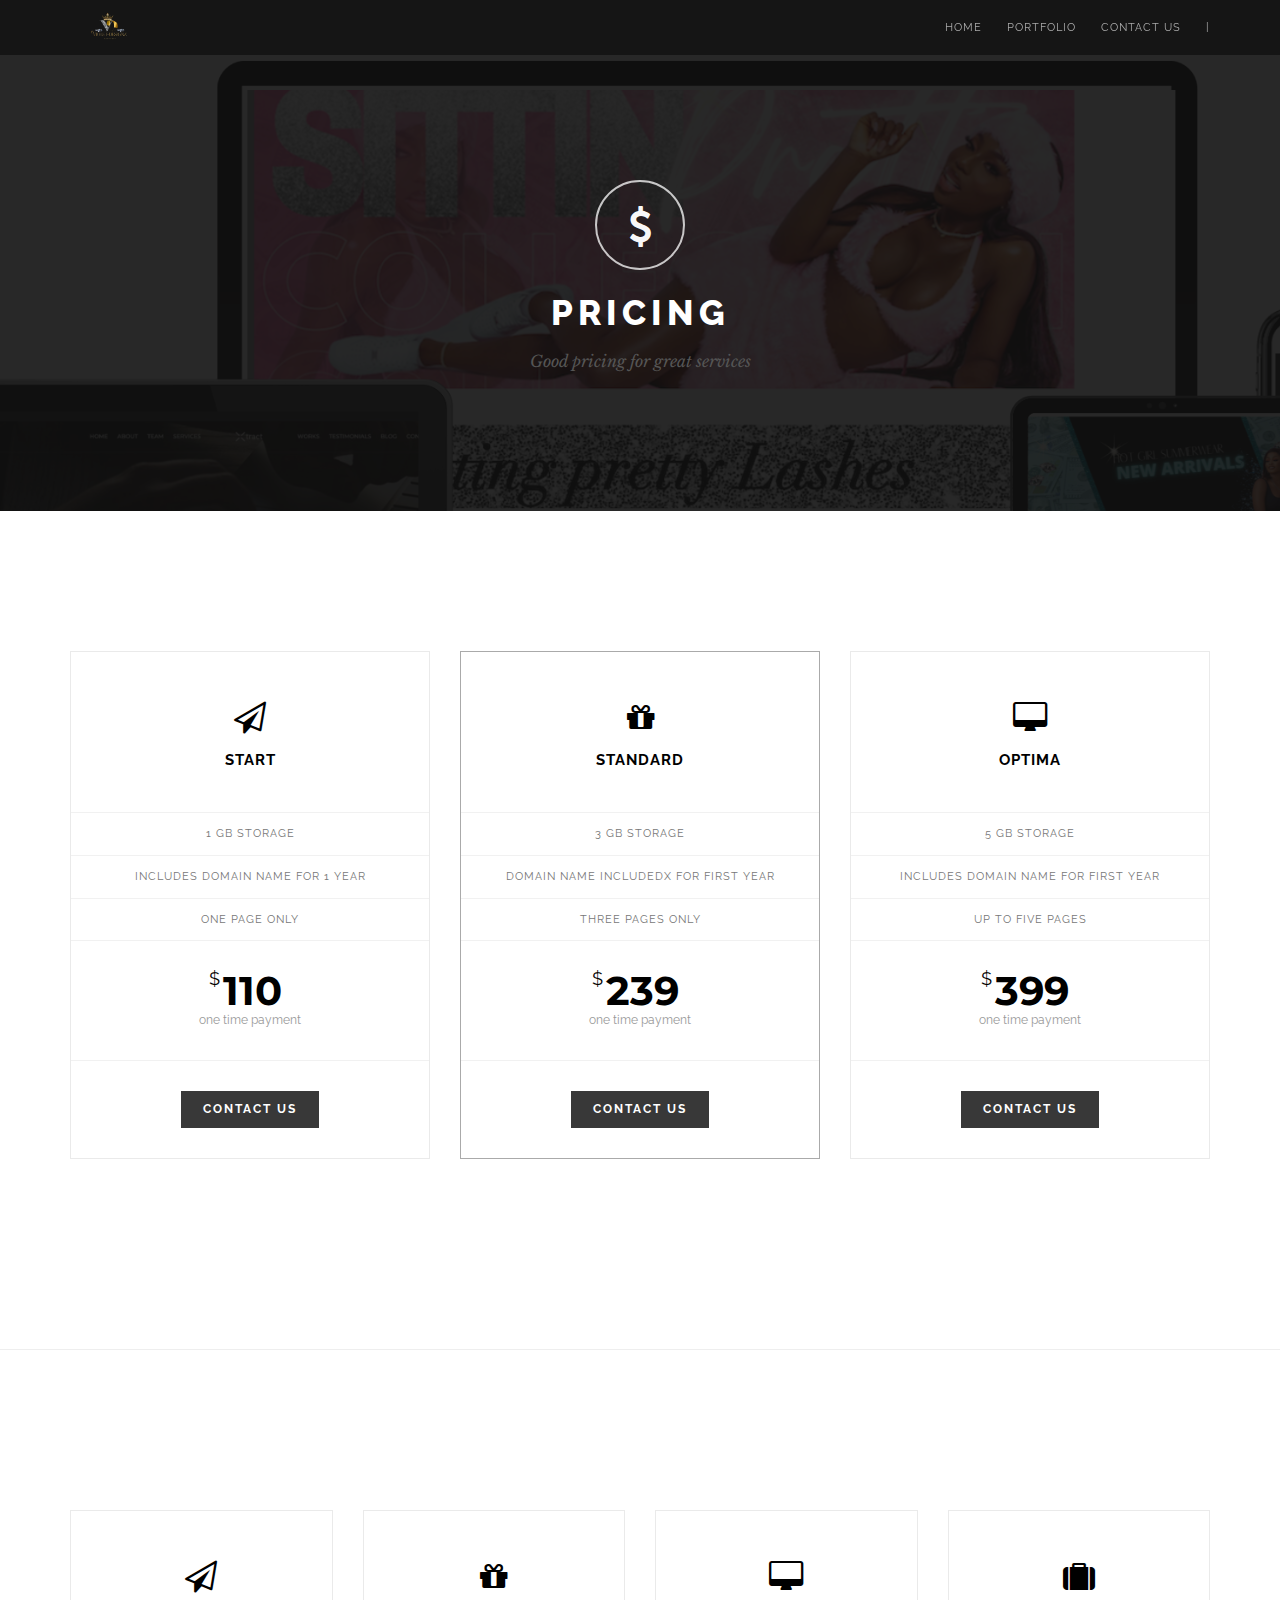
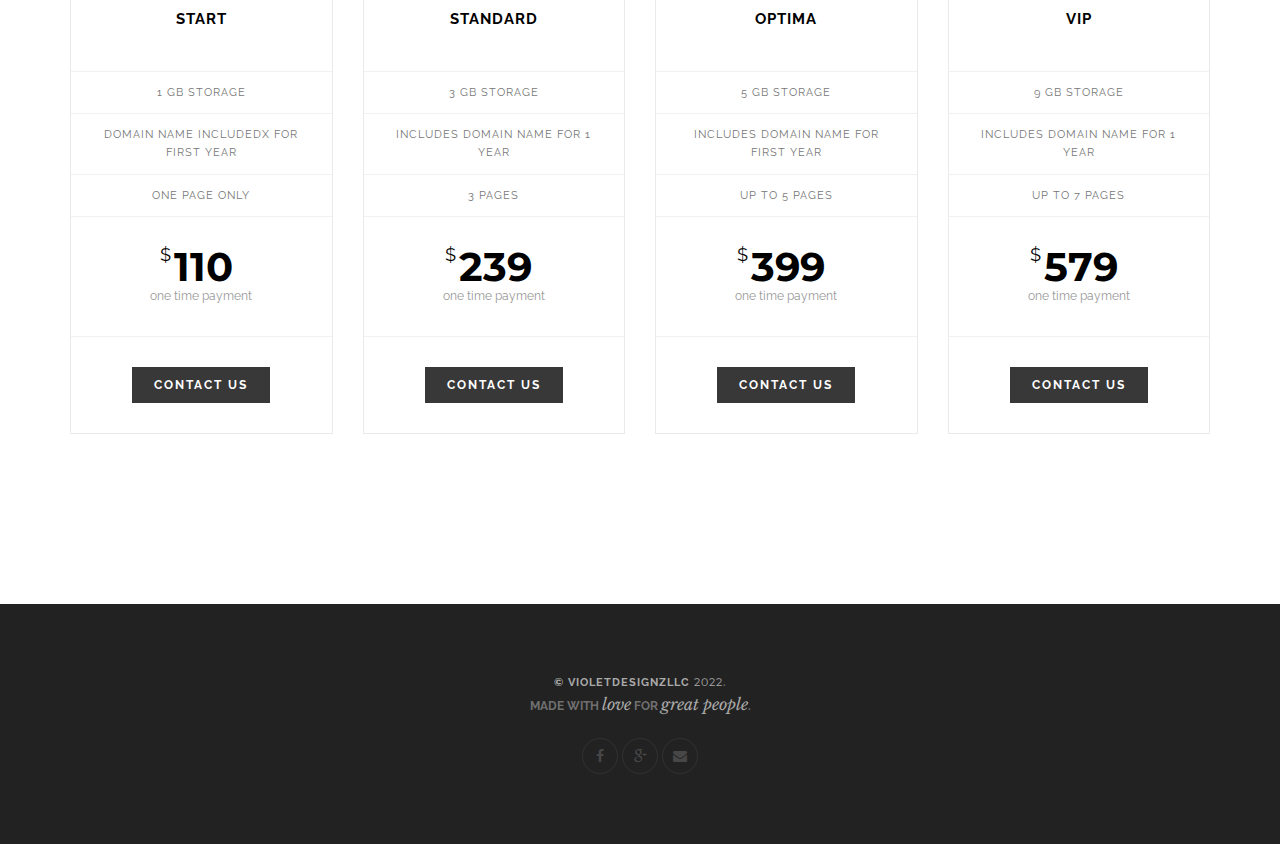
==== commit 875b6d81: "Update pricing.html" ====
--- a/pricing.html
+++ b/pricing.html
@@ -133,7 +133,7 @@
                                     <div class="pricing-features">
                                         <ul class="sf-list pr-list">
                                             <li>1 Gb Storage</li>
-                                            <li> Domain Name includedx for first year</li>
+                                            <li> INCLUDES DOMAIN NAME FOR 1 YEAR</li>
                                             <li>one page only</li>
                                         </ul>
                                     </div>
@@ -335,7 +335,7 @@
                                     <div class="pricing-features">
                                         <ul class="sf-list pr-list">
                                             <li>3 Gb Storage</li>
-                                            <li>includes domain for first year</li>
+                                            <li>INCLUDES DOMAIN NAME FOR 1 YEAR</li>
                                             <li>3 pages</li>
                                         </ul>
                                     </div>
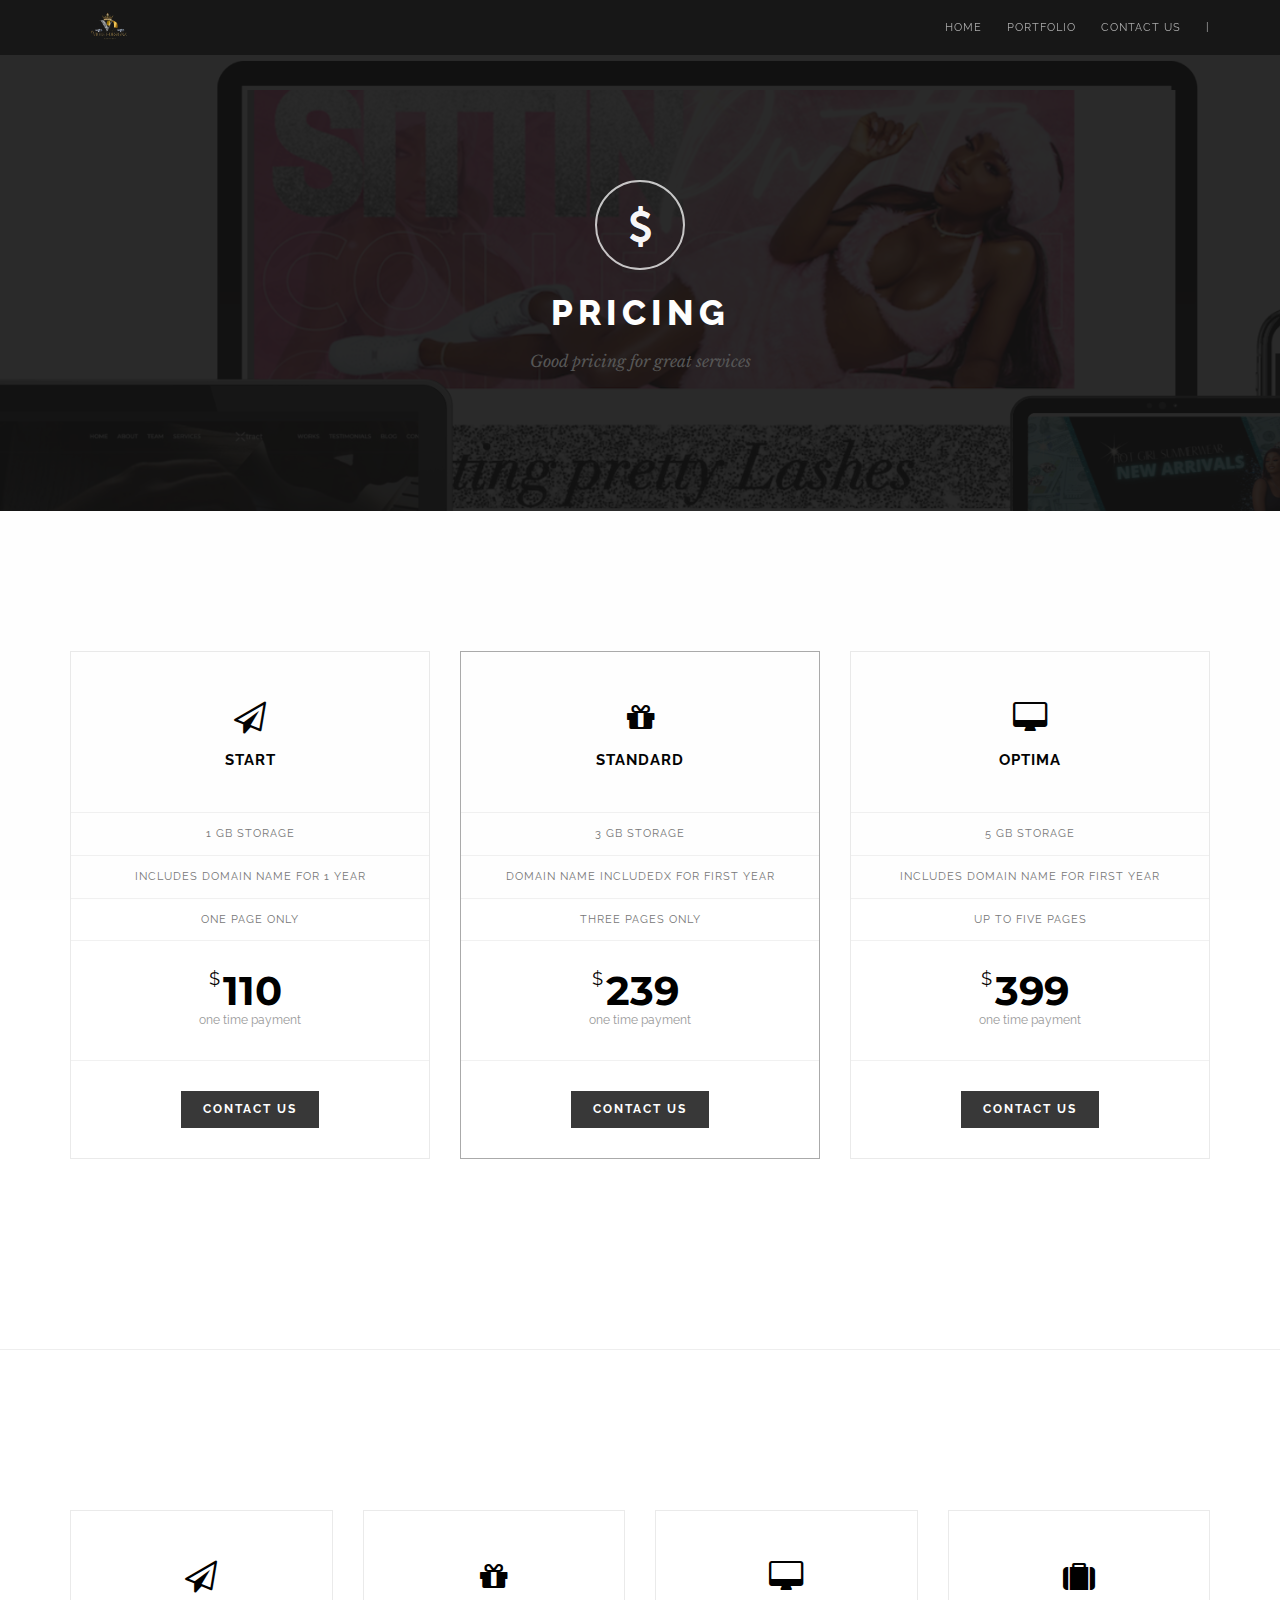
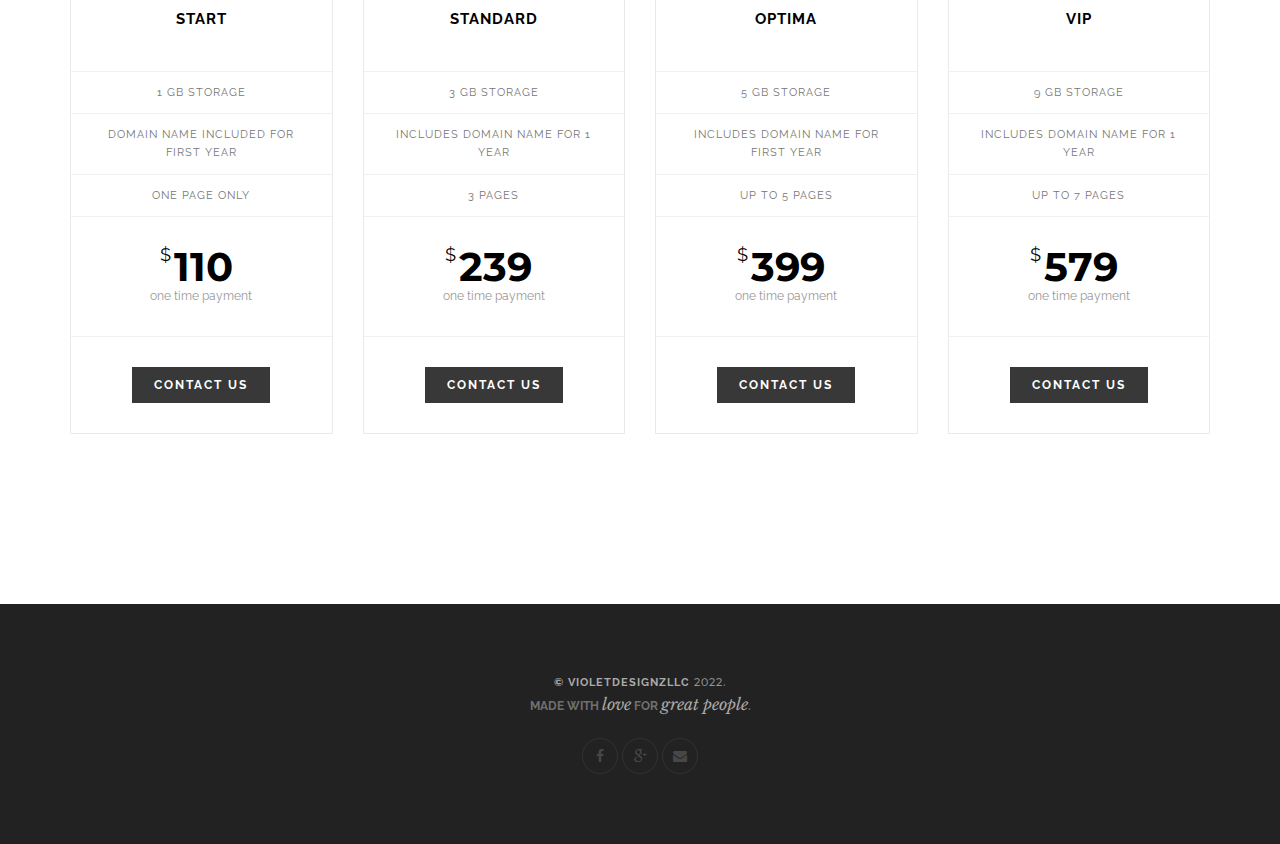
==== commit 76dba80a: "Update pricing.html" ====
--- a/pricing.html
+++ b/pricing.html
@@ -289,7 +289,7 @@
                                     <div class="pricing-features">
                                         <ul class="sf-list pr-list">
                                             <li>1 Gb Storage</li>
-                                            <li> Domain Name includedx for first year</li>
+                                            <li> Domain Name included for first year</li>
                                             <li>one page only</li>
                                         </ul>
                                     </div>
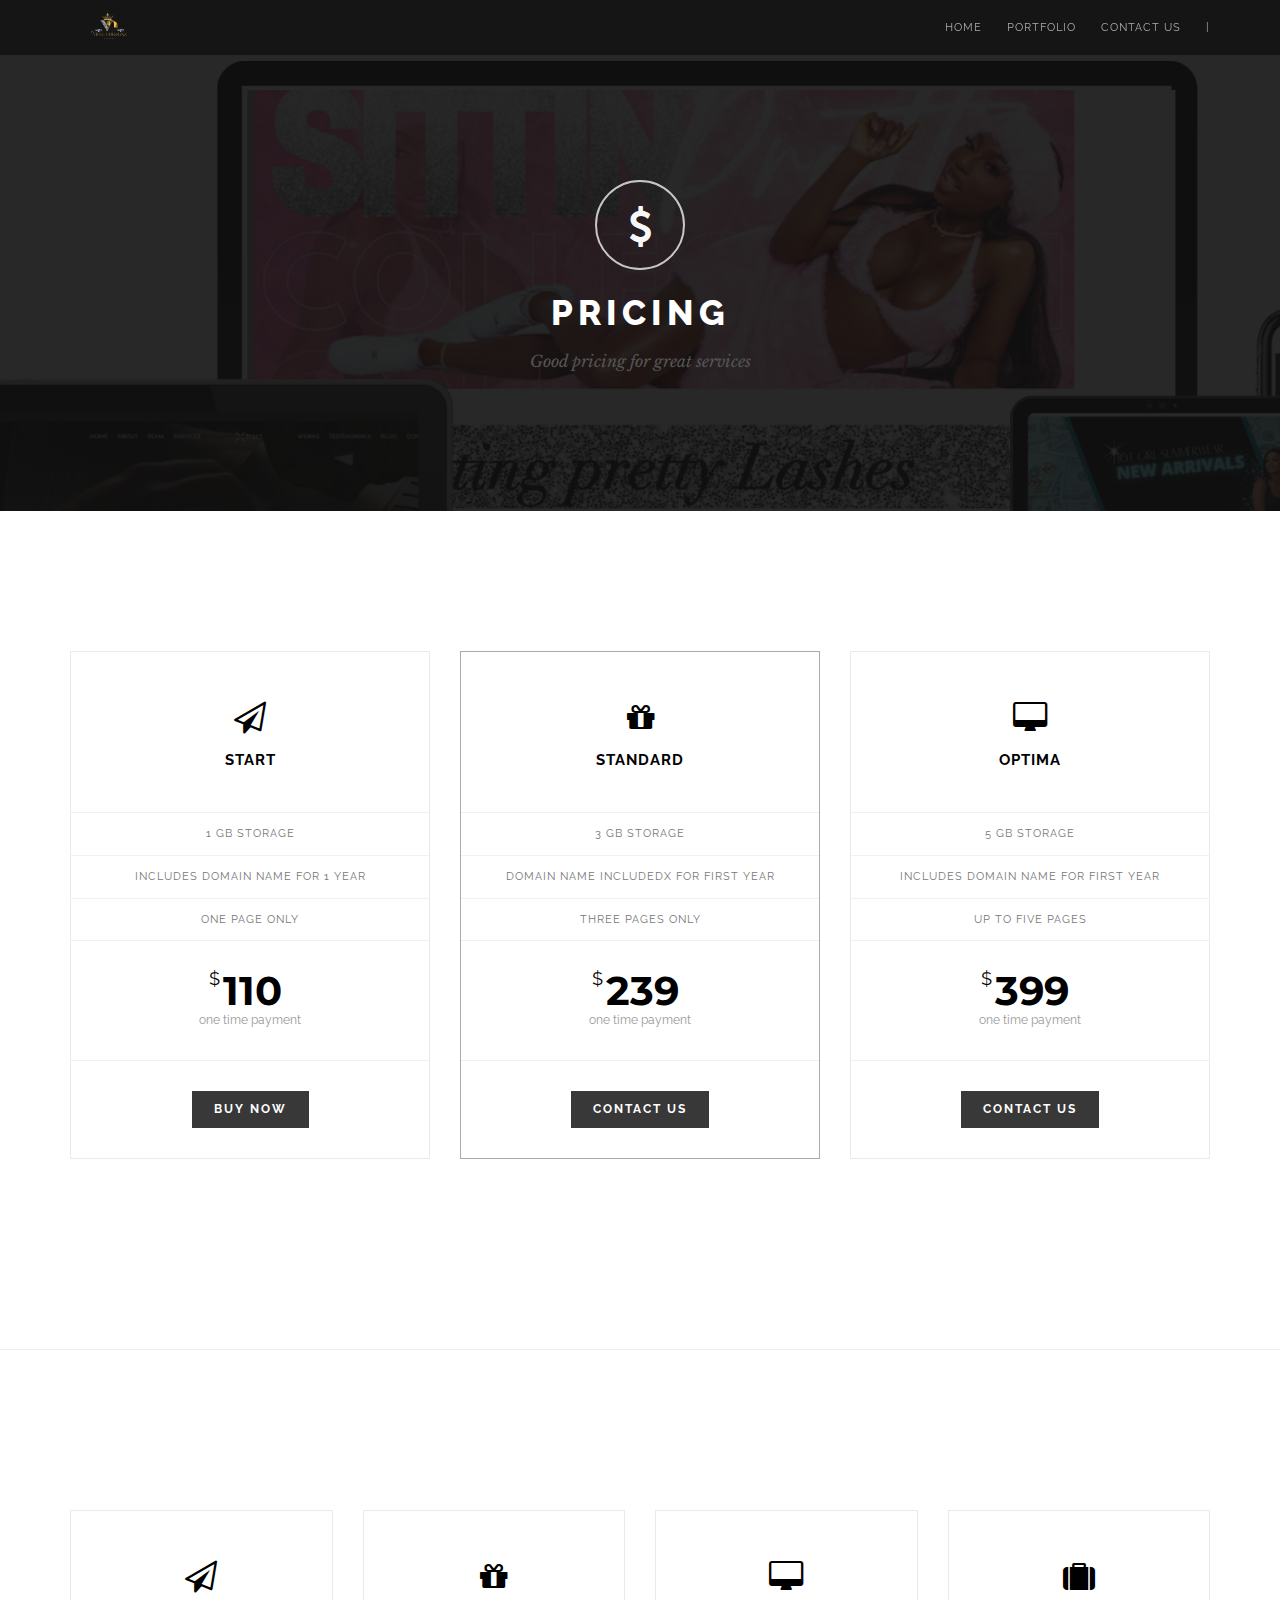
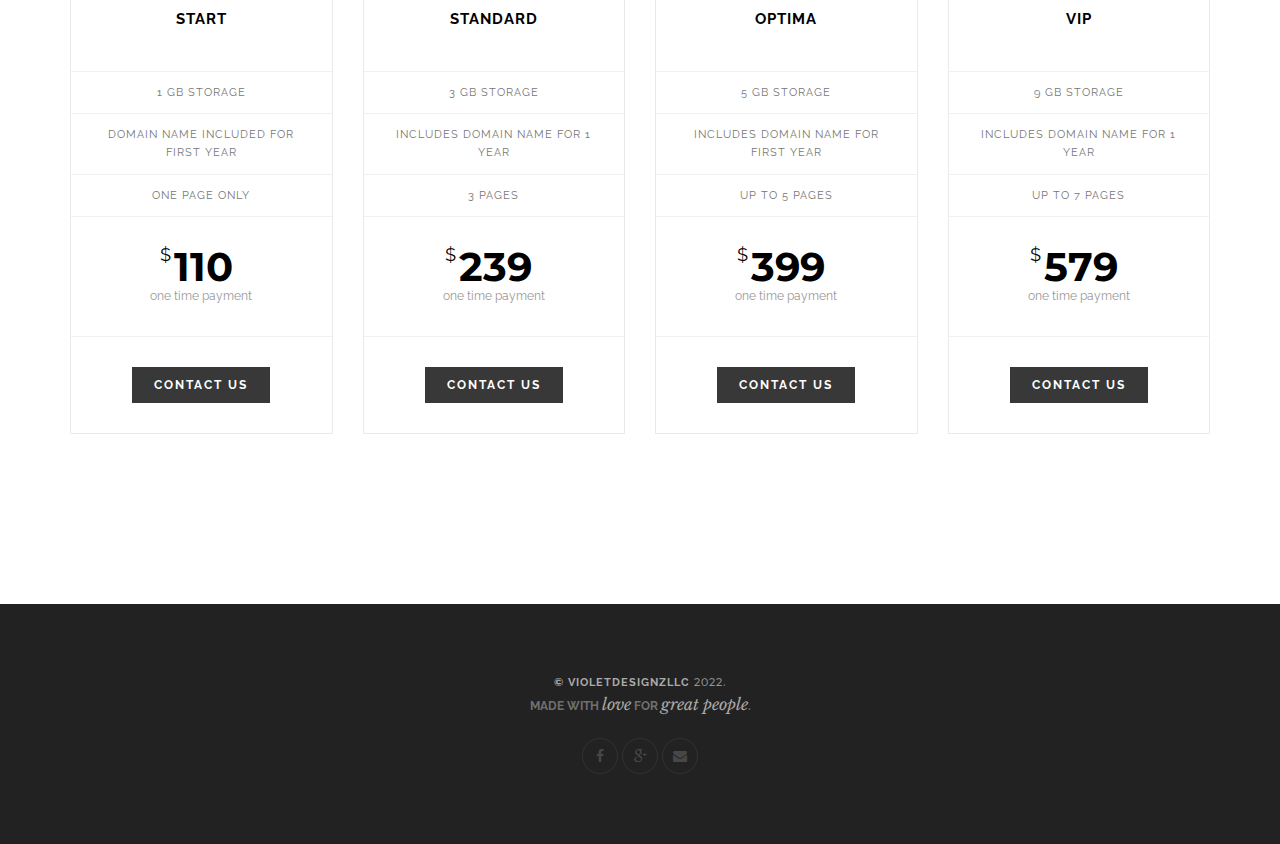
==== commit 06770455: "Update pricing.html" ====
--- a/pricing.html
+++ b/pricing.html
@@ -150,7 +150,7 @@
 
                                     <!-- Button -->
                                     <div class="pr-button">
-                                        <a href="ui-forms.html" class="btn btn-mod">Contact Us</a>
+                                        <a href="https://buy.stripe.com/fZe3et0JT6fg4ow5kk" class="btn btn-mod">Buy Now</a>
                                     </div>
 
                                 </div>
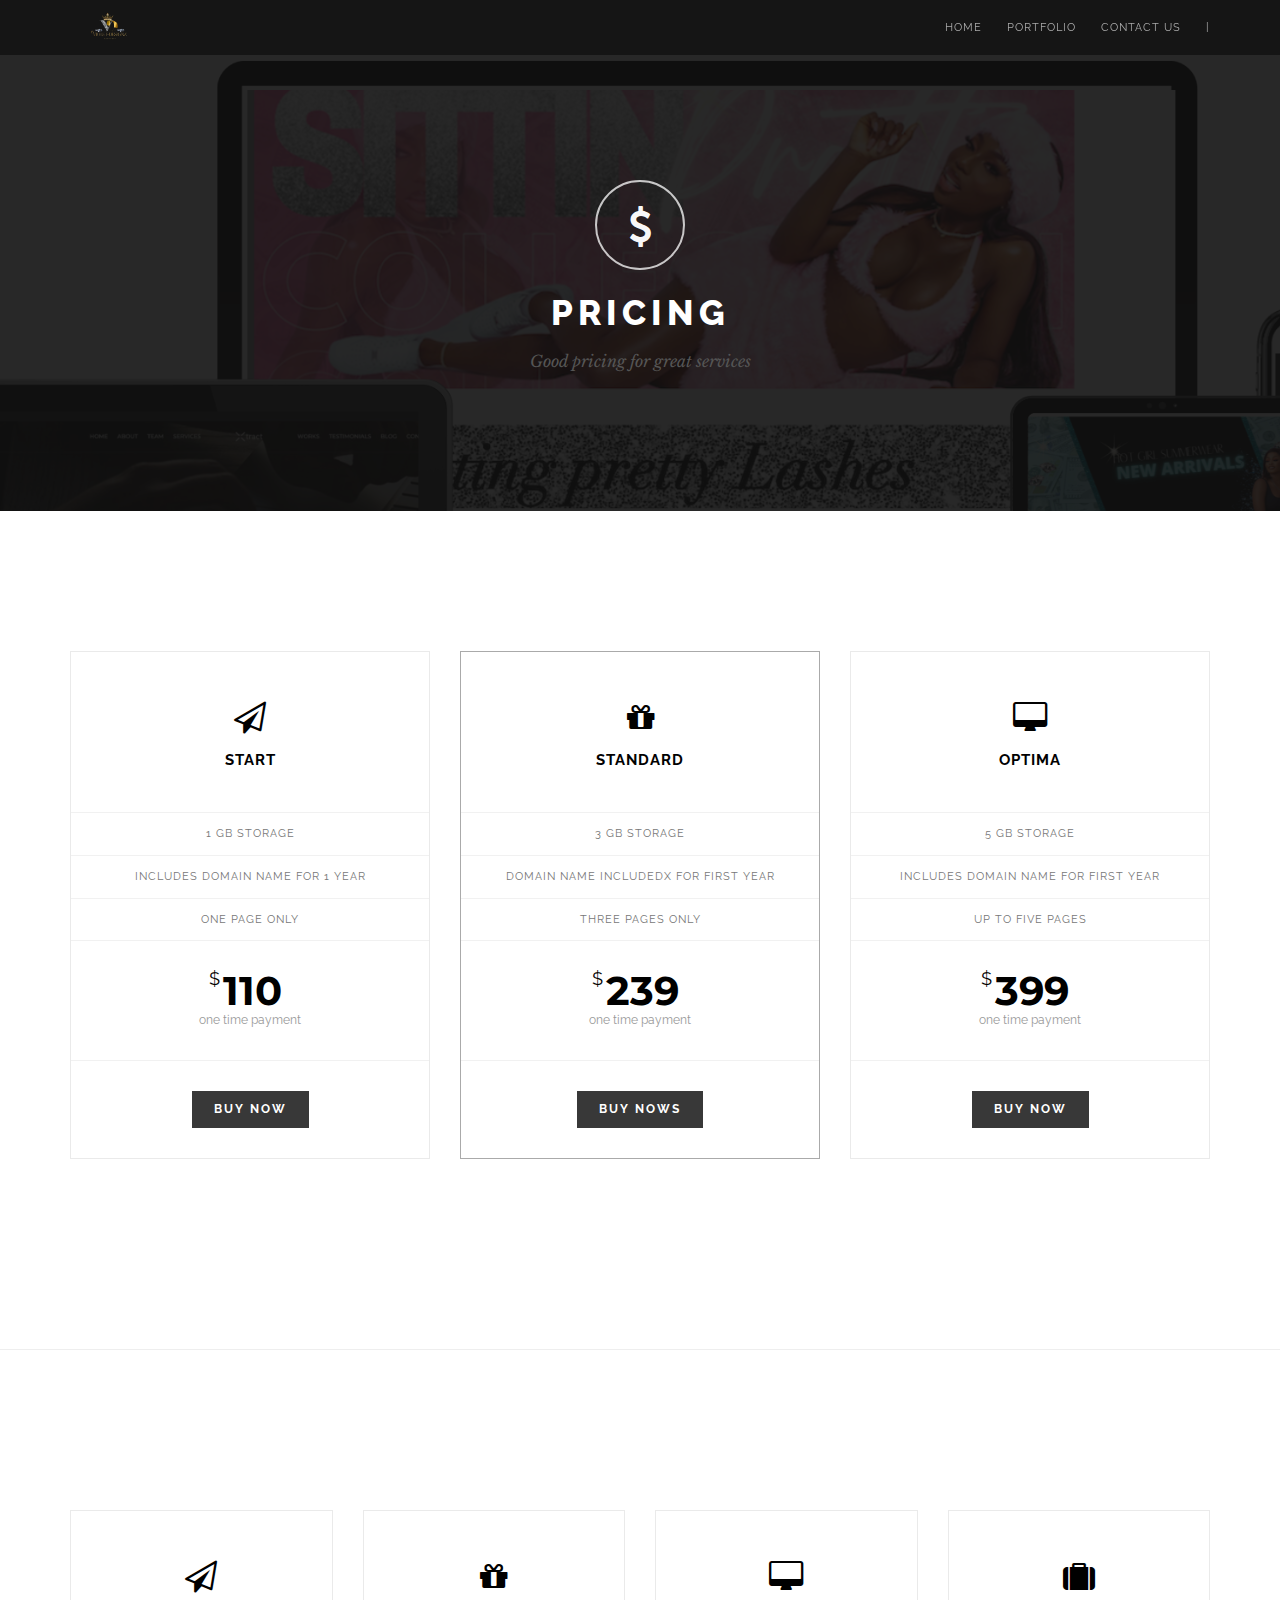
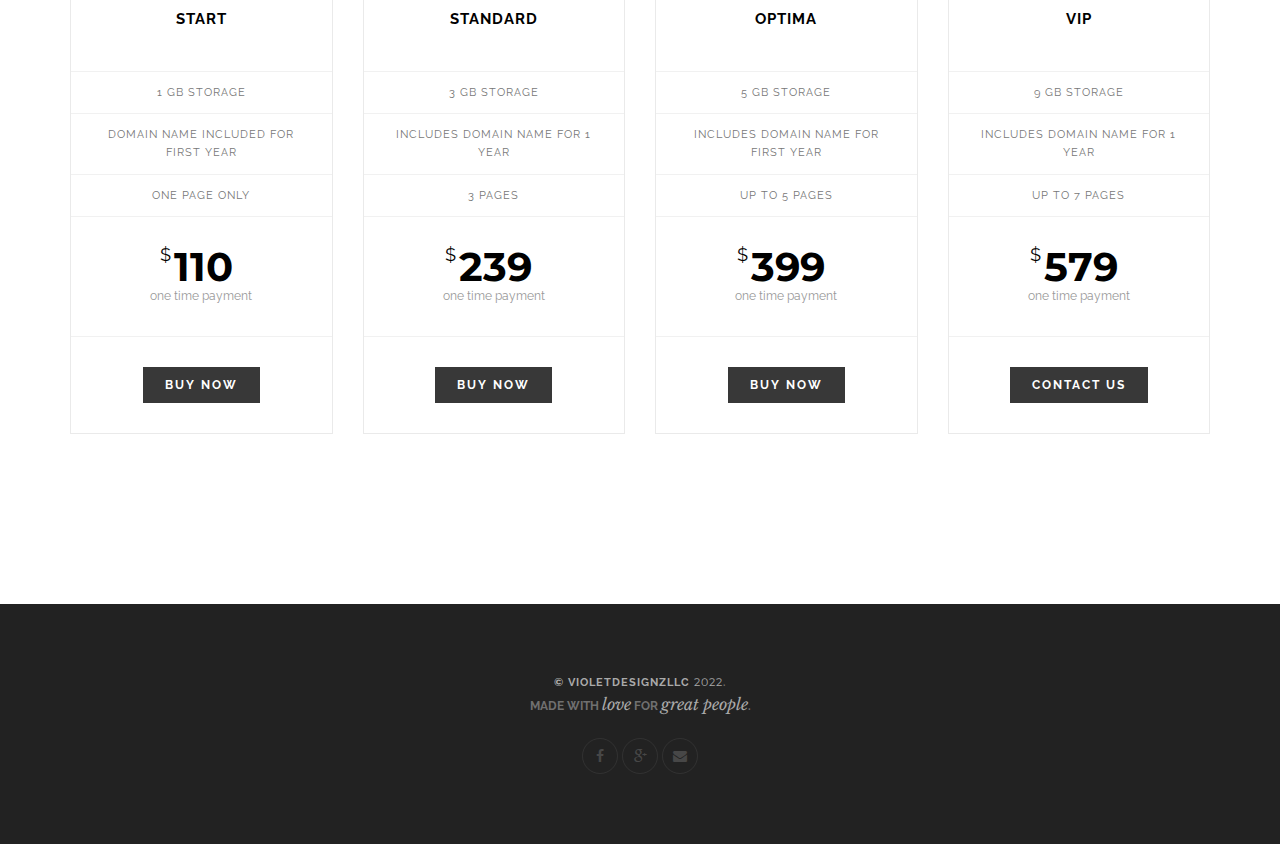
==== commit 089570ef: "Update pricing.html" ====
--- a/pricing.html
+++ b/pricing.html
@@ -197,7 +197,7 @@
 
                                     <!-- Button -->
                                     <div class="pr-button">
-                                        <a href="ui-forms.html" class="btn btn-mod">Contact Us</a>
+                                        <a href="https://buy.stripe.com/7sI8yN509avwcV23cd" class="btn btn-mod">Buy Nows</a>
                                     </div>
 
                                 </div>
@@ -244,7 +244,7 @@
 
                                     <!-- Button -->
                                     <div class="pr-button">
-                                        <a href="ui-forms.html" class="btn btn-mod">Contact Us</a>
+                                        <a href="https://buy.stripe.com/3cs8yNeAJeLM9IQ6oq" class="btn btn-mod">Buy Now</a>
                                     </div>
 
                                 </div>
@@ -306,7 +306,7 @@
 
                                     <!-- Button -->
                                     <div class="pr-button">
-                                        <a href="ui-forms.html" class="btn btn-mod">Contact Us</a>
+                                        <a href="https://buy.stripe.com/fZe3et0JT6fg4ow5kk" class="btn btn-mod">Buy Now</a>
                                     </div>
 
                                 </div>
@@ -353,7 +353,7 @@
 
                                     <!-- Button -->
                                     <div class="pr-button">
-                                        <a href="ui-forms.html" class="btn btn-mod">Contact Us</a>
+                                        <a href="https://buy.stripe.com/7sI8yN509avwcV23cd" class="btn btn-mod">Buy Now</a>
                                     </div>
 
                                 </div>
@@ -400,7 +400,7 @@
 
                                     <!-- Button -->
                                     <div class="pr-button">
-                                        <a href="ui-forms.html" class="btn btn-mod">Contact Us</a>
+                                        <a href="https://buy.stripe.com/fZe3et0JT6fg4ow5kk" class="btn btn-mod">Buy Now</a>
                                     </div>
 
                                 </div>
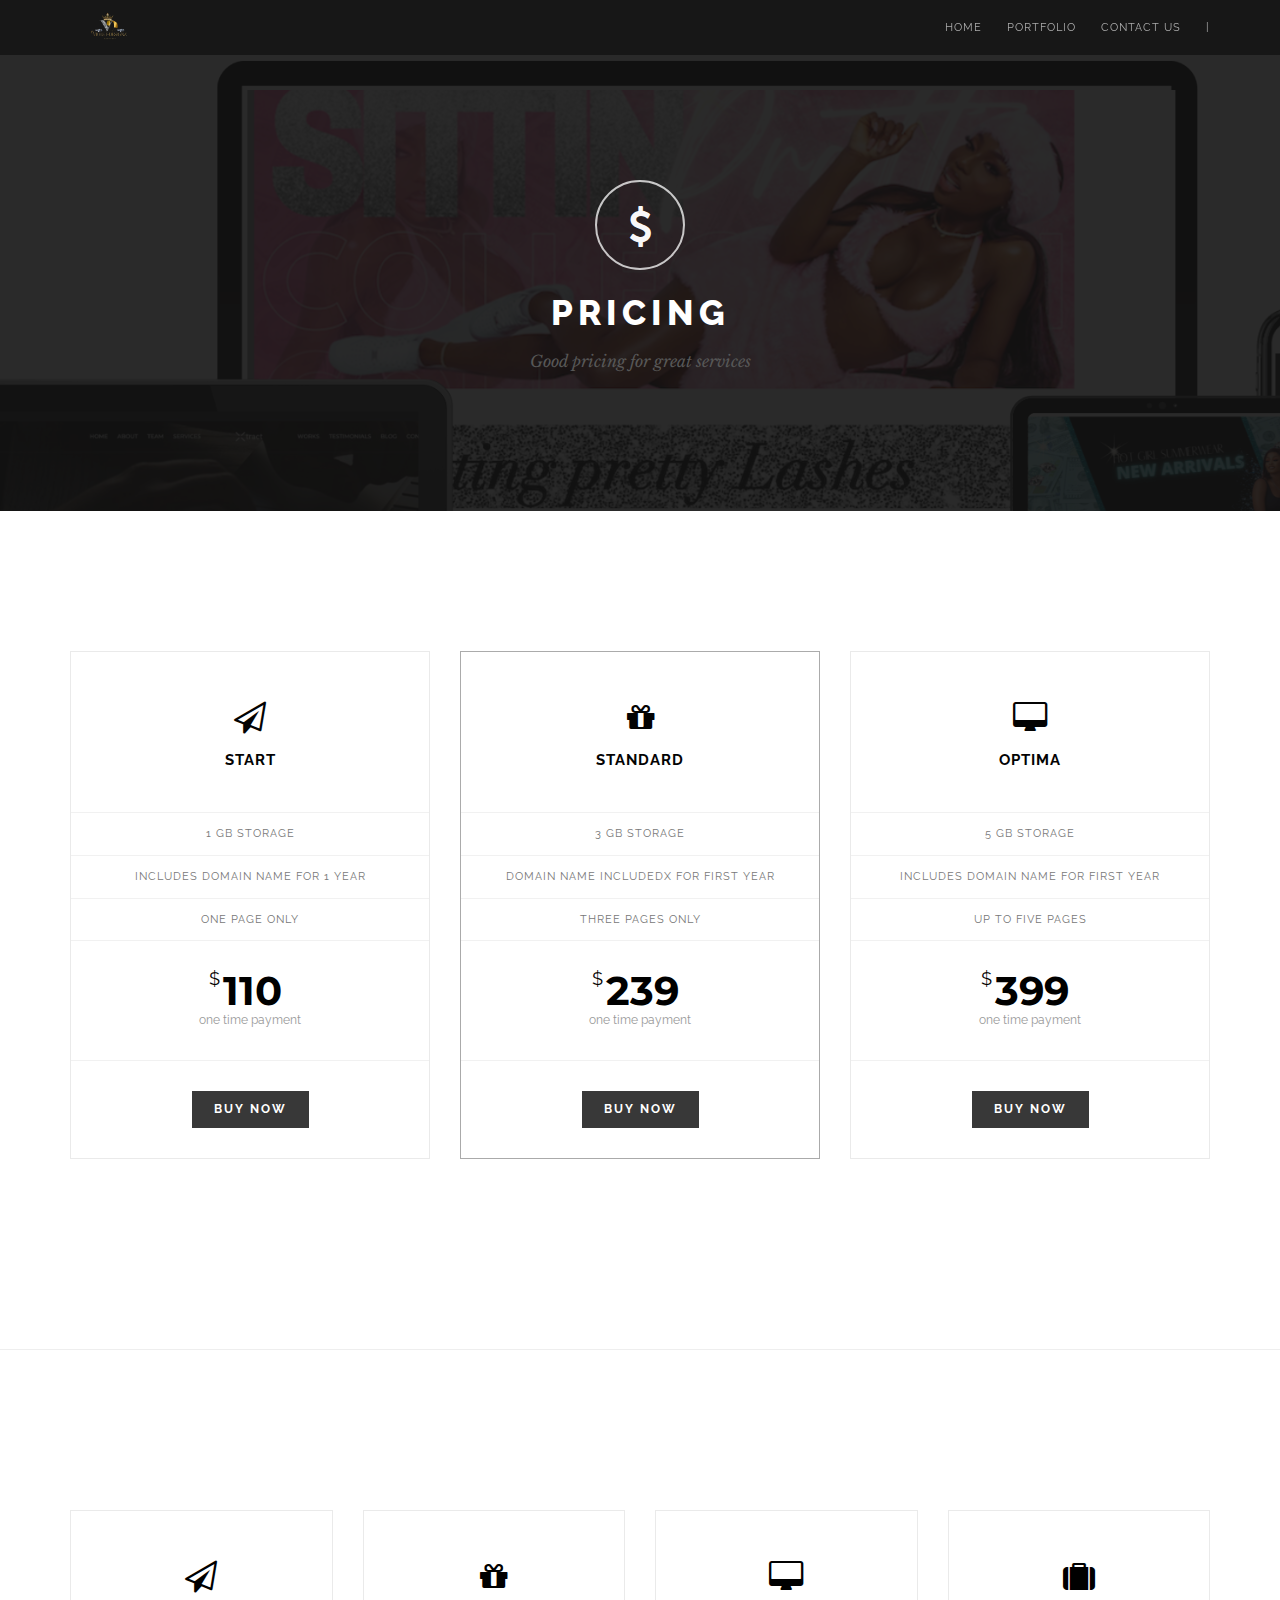
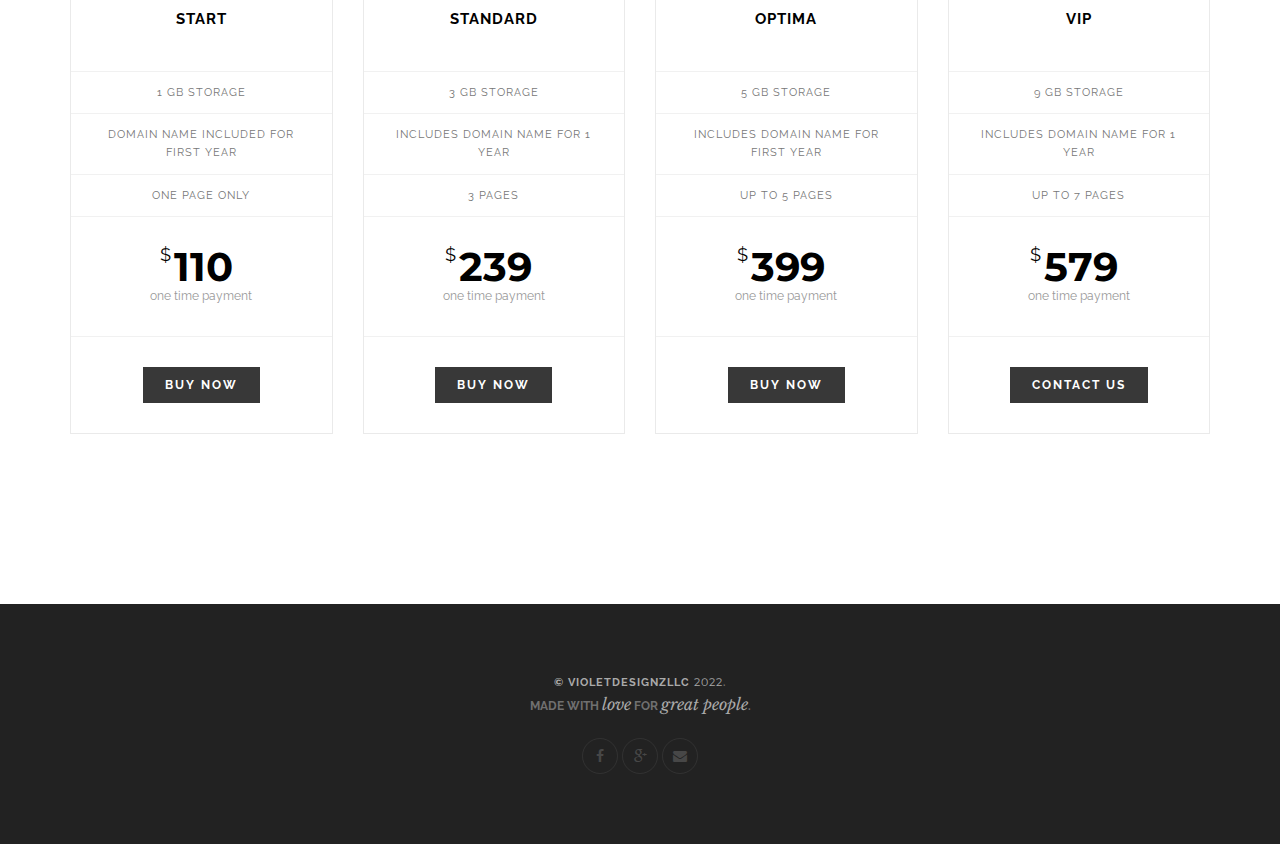
==== commit 6fb6b912: "Update pricing.html" ====
--- a/pricing.html
+++ b/pricing.html
@@ -197,7 +197,7 @@
 
                                     <!-- Button -->
                                     <div class="pr-button">
-                                        <a href="https://buy.stripe.com/7sI8yN509avwcV23cd" class="btn btn-mod">Buy Nows</a>
+                                        <a href="https://buy.stripe.com/7sI8yN509avwcV23cd" class="btn btn-mod">Buy Now</a>
                                     </div>
 
                                 </div>
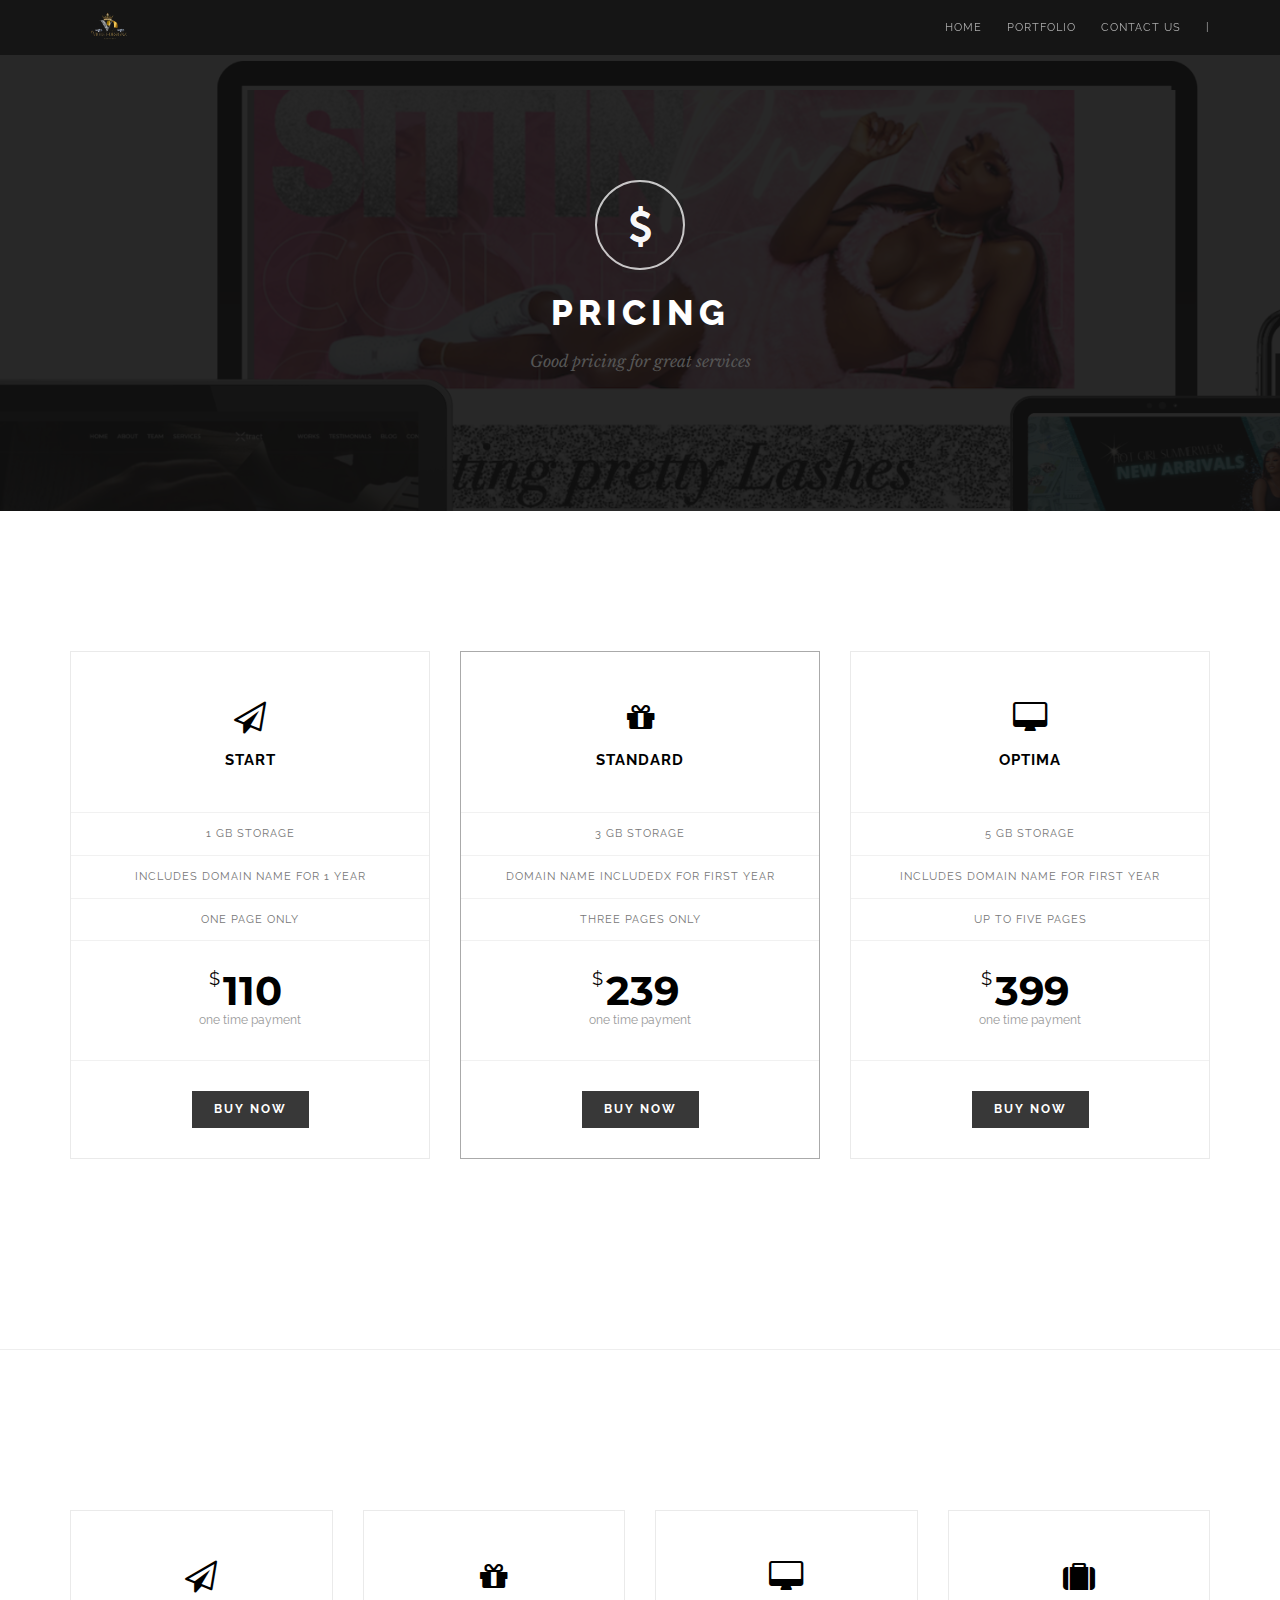
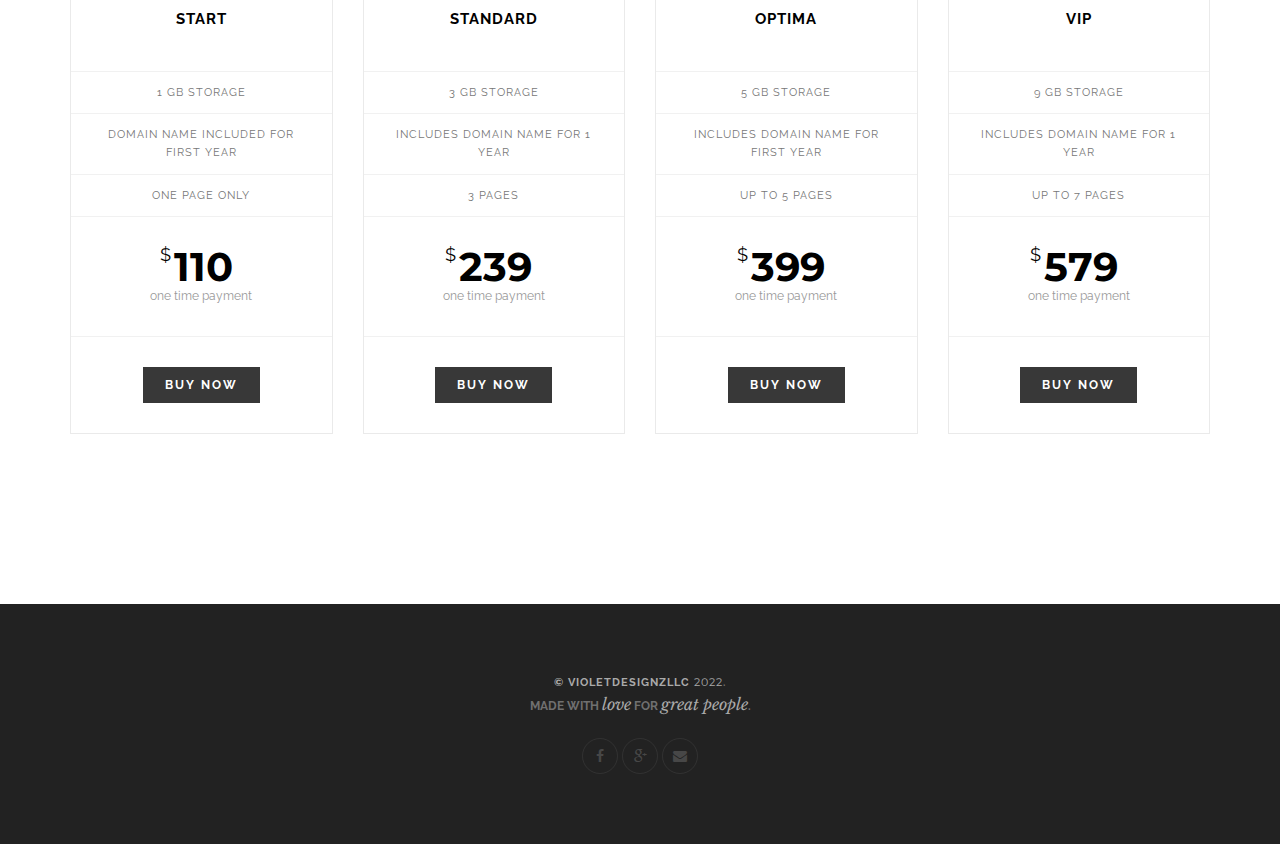
==== commit 14fe69e0: "Update pricing.html" ====
--- a/pricing.html
+++ b/pricing.html
@@ -400,7 +400,7 @@
 
                                     <!-- Button -->
                                     <div class="pr-button">
-                                        <a href="https://buy.stripe.com/fZe3et0JT6fg4ow5kk" class="btn btn-mod">Buy Now</a>
+                                        <a href="https://buy.stripe.com/3cs8yNeAJeLM9IQ6oq" class="btn btn-mod">Buy Now</a>
                                     </div>
 
                                 </div>
@@ -446,7 +446,7 @@
 
                                     <!-- Button -->
                                     <div class="pr-button">
-                                        <a href="ui-forms.html" class="btn btn-mod">Contact Us</a>
+                                        <a href="https://buy.stripe.com/9AQ7uJ2S18no08gbIL" class="btn btn-mod">Buy Now</a>
                                     </div>
 
                                 </div>
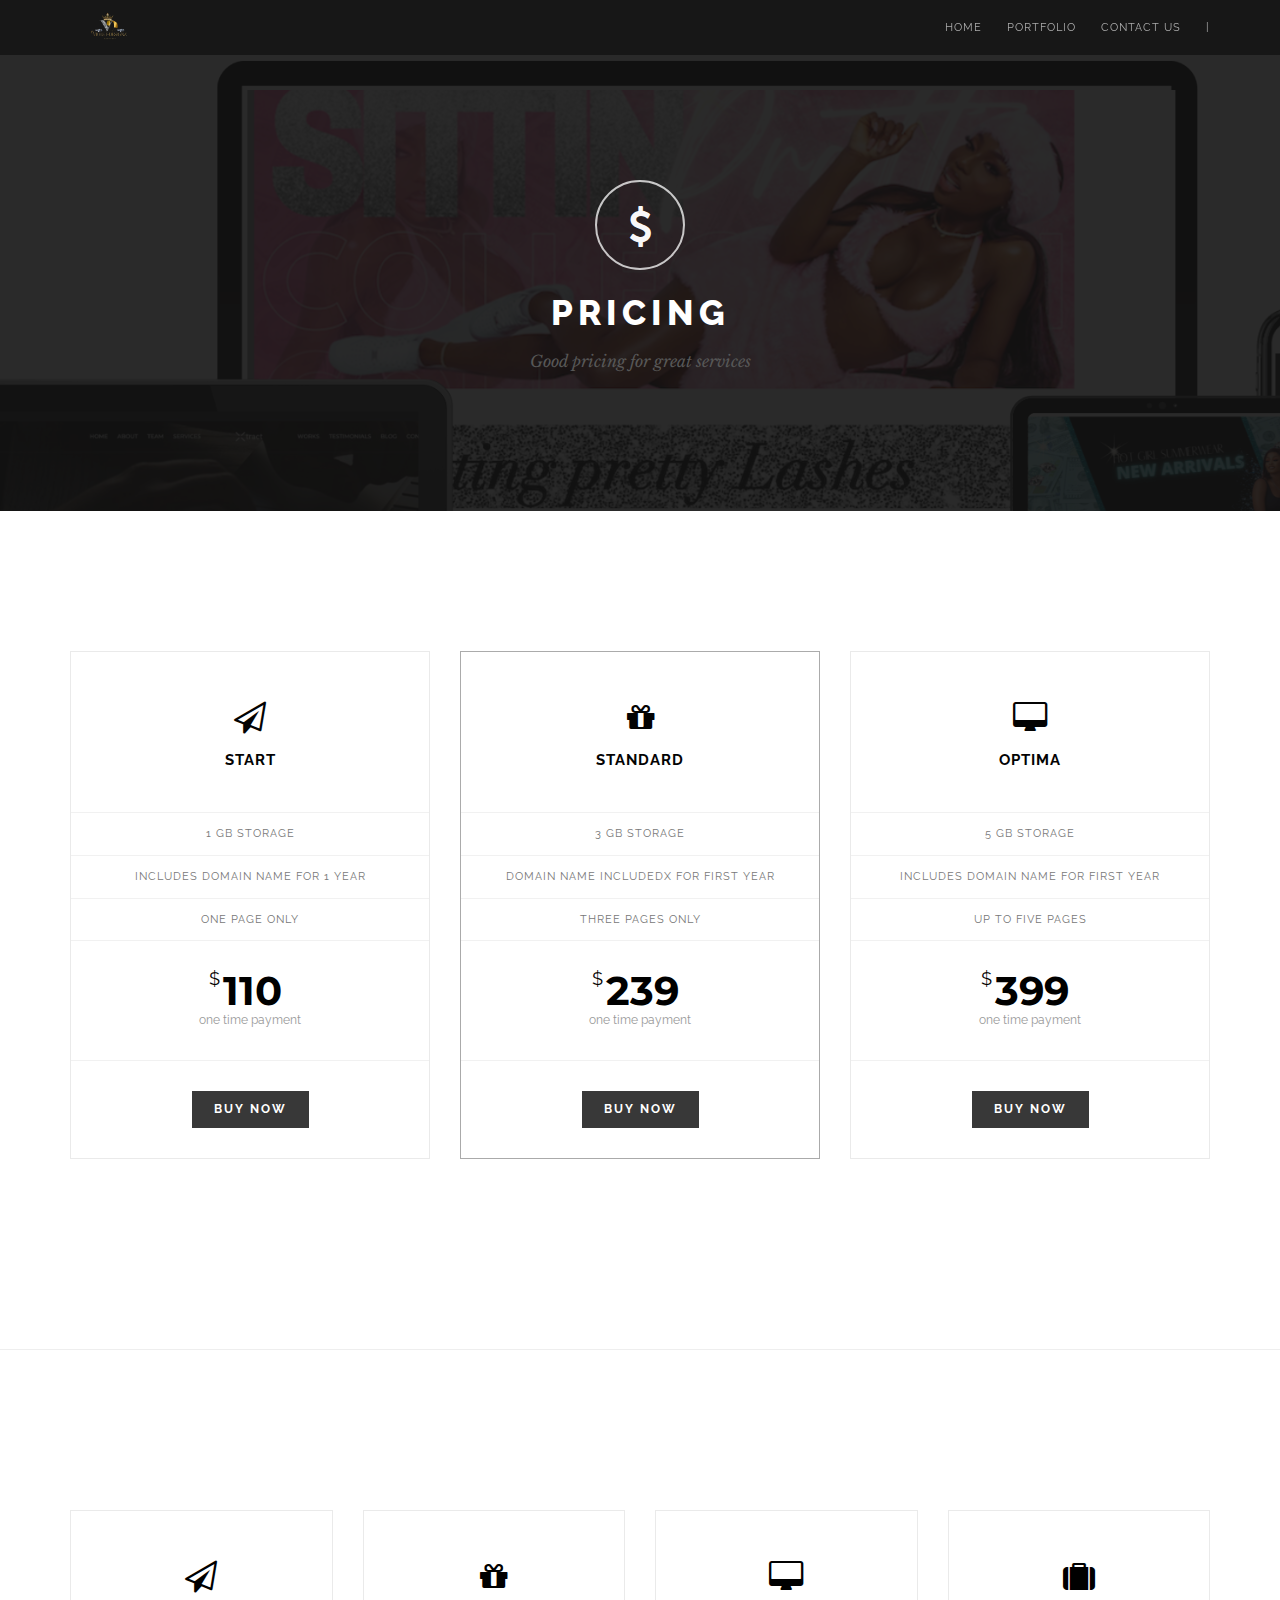
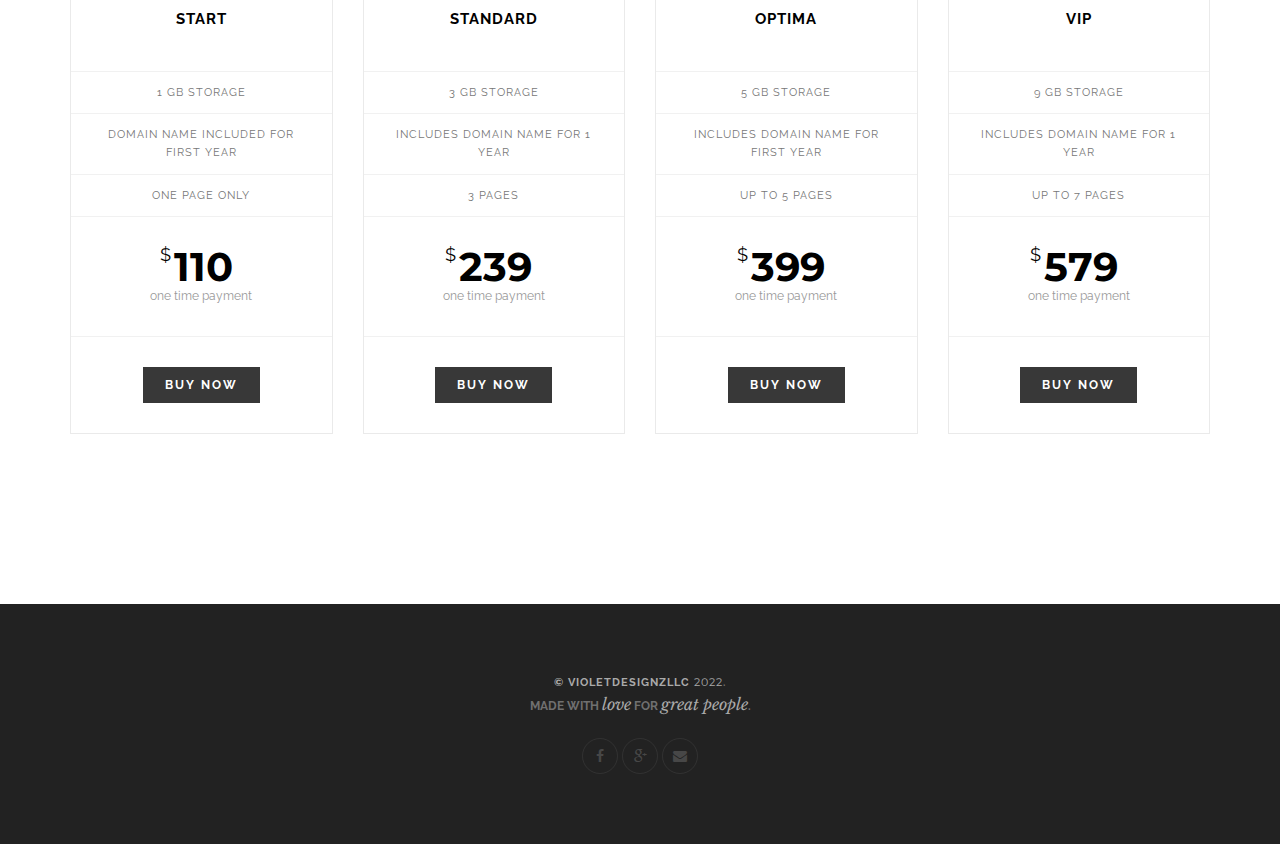
==== commit 9e91c4d3: "Update pricing.html" ====
--- a/pricing.html
+++ b/pricing.html
@@ -42,6 +42,27 @@
     <!-- <link rel="stylesheet" href="css/colors/red-extra.css"> -->
     <!-- <link rel="stylesheet" href="css/colors/pink.css"> -->
     <!-- <link rel="stylesheet" href="css/colors/black.css"> -->
+    
+    
+    <!-- Meta Pixel Code -->
+<script>
+  !function(f,b,e,v,n,t,s)
+  {if(f.fbq)return;n=f.fbq=function(){n.callMethod?
+  n.callMethod.apply(n,arguments):n.queue.push(arguments)};
+  if(!f._fbq)f._fbq=n;n.push=n;n.loaded=!0;n.version='2.0';
+  n.queue=[];t=b.createElement(e);t.async=!0;
+  t.src=v;s=b.getElementsByTagName(e)[0];
+  s.parentNode.insertBefore(t,s)}(window, document,'script',
+  'https://connect.facebook.net/en_US/fbevents.js');
+  fbq('init', '1225996688157446');
+  fbq('track', 'PageView');
+</script>
+<noscript><img height="1" width="1" style="display:none"
+  src="https://www.facebook.com/tr?id=1225996688157446&ev=PageView&noscript=1"
+/></noscript>
+<!-- End Meta Pixel Code -->
+
+
 
 </head>
 
